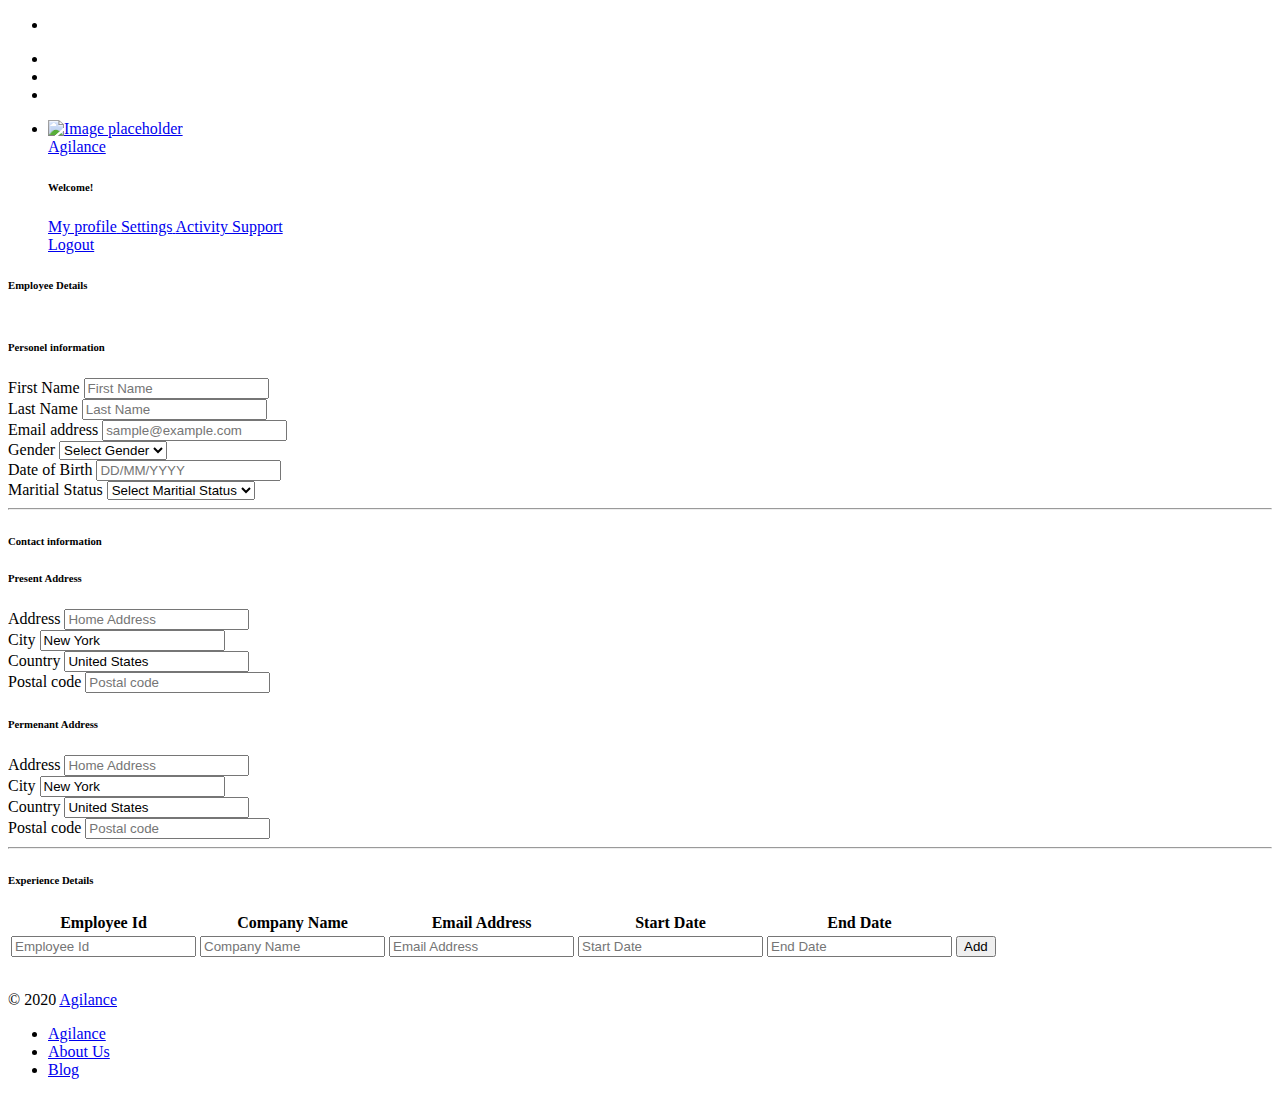
==== examples/employeeForm.html @ dc4f8ac9 "second commit" ====
<!DOCTYPE html>
<html>

<head>
  <meta charset="utf-8">
  <meta name="viewport" content="width=device-width, initial-scale=1, shrink-to-fit=no">
  <meta name="description" content="Start your development with a Dashboard for Bootstrap 4.">
  <meta name="author" content="Creative Tim">
   <title>IT BGV Platform</title>
  <!-- Favicon -->
  <link rel="icon" href="../assets/img/brand/favicon.png" type="image/png">
  <!-- Fonts -->
  <link rel="stylesheet" href="https://fonts.googleapis.com/css?family=Open+Sans:300,400,600,700">
  <!-- Icons -->
  <link rel="stylesheet" href="../assets/vendor/nucleo/css/nucleo.css" type="text/css">
  <link rel="stylesheet" href="../assets/vendor/@fortawesome/fontawesome-free/css/all.min.css" type="text/css">
  <!-- Argon CSS -->
  <link rel="stylesheet" href="../assets/css/argon.css?v=1.2.0" type="text/css">
  <style type="text/css">
    .table.align-items-center td, .table.align-items-center th {
     vertical-align: top; 
    }
  </style>
</head>

<body style="overflow:hidden;">
  <!-- Sidenav -->
  
  <!-- Main content -->
  <div class="main-content" id="panel">
    <!-- Topnav -->
    <nav class="navbar navbar-top navbar-expand navbar-dark bg-primary border-bottom">
      <div class="container-fluid">
        <div class="collapse navbar-collapse" id="navbarSupportedContent">
          <!-- Navbar links -->
          <ul class="navbar-nav align-items-center  ml-md-auto ">
            <li class="nav-item d-xl-none">
              <!-- Sidenav toggler -->
              <div class="pr-3 sidenav-toggler sidenav-toggler-dark" data-action="sidenav-pin" data-target="#sidenav-main">
                <div class="sidenav-toggler-inner">
                  <i class="sidenav-toggler-line"></i>
                  <i class="sidenav-toggler-line"></i>
                  <i class="sidenav-toggler-line"></i>
                </div>
              </div>
            </li>
            <li class="nav-item d-sm-none">
              <a class="nav-link" href="#" data-action="search-show" data-target="#navbar-search-main">
                <i class="ni ni-zoom-split-in"></i>
              </a>
            </li>
            <li class="nav-item dropdown">
              <a class="nav-link" href="#" role="button" data-toggle="dropdown" aria-haspopup="true" aria-expanded="false">
                <i class="ni ni-bell-55"></i>
              </a>
            
            </li>
            <li class="nav-item dropdown">
              <a class="nav-link" href="#" role="button" data-toggle="dropdown" aria-haspopup="true" aria-expanded="false">
                <i class="ni ni-ungroup"></i>
              </a>
            </li>
          </ul>
          <ul class="navbar-nav align-items-center  ml-auto ml-md-0 ">
            <li class="nav-item dropdown">
              <a class="nav-link pr-0" href="#" role="button" data-toggle="dropdown" aria-haspopup="true" aria-expanded="false">
                <div class="media align-items-center">
                  <span class="avatar avatar-sm rounded-circle">
                    <img alt="Image placeholder" src="../assets/img/theme/bootstrap.jpg">
                  </span>
                  <div class="media-body  ml-2  d-none d-lg-block">
                    <span class="mb-0 text-sm  font-weight-bold">Agilance</span>
                  </div>
                </div>
              </a>
              <div class="dropdown-menu  dropdown-menu-right ">
                <div class="dropdown-header noti-title">
                  <h6 class="text-overflow m-0">Welcome!</h6>
                </div>
                <a href="#!" class="dropdown-item">
                  <i class="ni ni-single-02"></i>
                  <span>My profile</span>
                </a>
                <a href="#!" class="dropdown-item">
                  <i class="ni ni-settings-gear-65"></i>
                  <span>Settings</span>
                </a>
                <a href="#!" class="dropdown-item">
                  <i class="ni ni-calendar-grid-58"></i>
                  <span>Activity</span>
                </a>
                <a href="#!" class="dropdown-item">
                  <i class="ni ni-support-16"></i>
                  <span>Support</span>
                </a>
                <div class="dropdown-divider"></div>
                <a href="../index.html" class="dropdown-item">
                  <i class="ni ni-user-run"></i>
                  <span>Logout</span>
                </a>
              </div>
            </li>
          </ul>
        </div>
      </div>
    </nav>
    <!-- Header -->
    <!-- Header -->
    <div class="header bg-primary pb-6">
      <div class="container-fluid">
        <div class="header-body">
          <div class="row align-items-center py-4">
            <div class="col-lg-6 col-7">
              <h6 class="h2 text-white d-inline-block mb-0">Employee Details</h6>
              <!-- <nav aria-label="breadcrumb" class="d-none d-md-inline-block ml-md-4">
                <ol class="breadcrumb breadcrumb-links breadcrumb-dark">
                  <li class="breadcrumb-item"><a href="#"><i class="fas fa-home"></i></a></li>
                  <li class="breadcrumb-item"><a href="#">Tables</a></li>
                  <li class="breadcrumb-item active" aria-current="page">Tables</li>
                </ol>
              </nav> -->
            </div>
            <!-- <div class="col-lg-6 col-5 text-right">
              <a href="#" class="btn btn-sm btn-neutral">New</a>
              <a href="#" class="btn btn-sm btn-neutral">Filters</a>
            </div> -->
          </div>
        </div>
      </div>
    </div>
    <!-- Page content -->
    <div class="container-fluid mt--6">
      <div class="row">
        <div class="col">
          <div class="card">
            <!-- Card header -->
           <!--  <div class="card-header border-0">
              <h3 class="mb-0">Fill the Details</h3>
            </div> -->
           
            <div class="card-body" style="height: 75vh;overflow-y:scroll;">
              <form>
                <h6 class="heading-small text-muted mb-4">Personel information</h6>
                <div class="pl-lg-4">
                  <div class="row">
                    <div class="col-lg-4">
                      <div class="form-group">
                        <label class="form-control-label" for="input-username">First Name</label>
                        <input type="text" id="input-username" class="form-control" placeholder="First Name">
                      </div>
                    </div>
                    <div class="col-lg-4">
                      <div class="form-group">
                        <label class="form-control-label" for="input-username">Last Name</label>
                        <input type="text" id="input-username" class="form-control" placeholder="Last Name">
                      </div>
                    </div>
                    <div class="col-lg-4">
                      <div class="form-group">
                        <label class="form-control-label" for="input-email">Email address</label>
                        <input type="email" id="input-email" class="form-control" placeholder="sample@example.com">
                      </div>
                    </div>
                  </div>
                  <div class="row">
                    <div class="col-lg-4">
                      <div class="form-group">
                        <label class="form-control-label" for="input-first-name">Gender</label>
                        <select class="form-control">
                            <option>Select Gender</option>
                            <option>Male</option>
                            <option>Female</option>
                            <option>Others</option>
                        </select>
                      </div>
                    </div>
                    <div class="col-lg-4">
                      <div class="form-group">
                        <label class="form-control-label" for="input-last-name">Date of Birth</label>
                        <input type="text" id="input-last-name" class="form-control" placeholder="DD/MM/YYYY">
                      </div>
                    </div>
                    <div class="col-lg-4">
                      <div class="form-group">
                        <label class="form-control-label" for="input-last-name">Maritial Status</label>
                        <select class="form-control">
                            <option>Select Maritial Status</option>
                            <option>Married</option>
                            <option>Single</option>
                        </select>
                      </div>
                    </div>
                  </div>
                </div>
                <hr class="my-4" />
                <!-- Address -->
                <h6 class="heading-small text-muted mb-4">Contact information</h6>
                <h6 class="heading-small text-muted mb-3">Present Address</h6>
                <div class="pl-lg-4">
                  <div class="row">
                    <div class="col-md-12">
                      <div class="form-group">
                        <label class="form-control-label" for="input-address">Address</label>
                        <input id="input-address" class="form-control" placeholder="Home Address" type="text">
                      </div>
                    </div>
                  </div>
                  <div class="row">
                    <div class="col-lg-4">
                      <div class="form-group">
                        <label class="form-control-label" for="input-city">City</label>
                        <input type="text" id="input-city" class="form-control" placeholder="City" value="New York">
                      </div>
                    </div>
                    <div class="col-lg-4">
                      <div class="form-group">
                        <label class="form-control-label" for="input-country">Country</label>
                        <input type="text" id="input-country" class="form-control" placeholder="Country" value="United States">
                      </div>
                    </div>
                    <div class="col-lg-4">
                      <div class="form-group">
                        <label class="form-control-label" for="input-country">Postal code</label>
                        <input type="number" id="input-postal-code" class="form-control" placeholder="Postal code">
                      </div>
                    </div>
                  </div>
                </div>
                <h6 class="heading-small text-muted mb-3">Permenant Address</h6>
                <div class="pl-lg-4">
                  <div class="row">
                    <div class="col-md-12">
                      <div class="form-group">
                        <label class="form-control-label" for="input-address">Address</label>
                        <input id="input-address" class="form-control" placeholder="Home Address" type="text">
                      </div>
                    </div>
                  </div>
                  <div class="row">
                    <div class="col-lg-4">
                      <div class="form-group">
                        <label class="form-control-label" for="input-city">City</label>
                        <input type="text" id="input-city" class="form-control" placeholder="City" value="New York">
                      </div>
                    </div>
                    <div class="col-lg-4">
                      <div class="form-group">
                        <label class="form-control-label" for="input-country">Country</label>
                        <input type="text" id="input-country" class="form-control" placeholder="Country" value="United States">
                      </div>
                    </div>
                    <div class="col-lg-4">
                      <div class="form-group">
                        <label class="form-control-label" for="input-country">Postal code</label>
                        <input type="number" id="input-postal-code" class="form-control" placeholder="Postal code">
                      </div>
                    </div>
                  </div>
                </div>
                <hr class="my-4" />
                <!-- Description -->
                <h6 class="heading-small text-muted mb-4">Experience Details</h6>
                <div class="pl-lg-12">
                    <div class="table-responsive">
                      <table class="table align-items-center table-flush" style="height: 50vh;overflow-y:scroll;overflow-x:hidden; ">
                        <thead class="thead-light">
                          <tr>
                            <th scope="col" class="sort" data-sort="name">Employee Id</th>
                            <th scope="col" class="sort" data-sort="status">Company Name</th>
                            <th>Email Address</th>
                            <th scope="col">Start Date</th>
                            <th scope="col" class="sort" data-sort="completion">End Date</th>
                            <th scope="col" class="sort" data-sort="completion"></th>
                          </tr>
                        </thead>
                        <tbody class="list" id="expTableBody">
                          <tr id="tadbleRow-0">
                            <td><input type="text" id="input-empId" class="form-control" placeholder="Employee Id"></td>
                             <td><input type="text" id="input-empId" class="form-control" placeholder="Company Name"></td>
                              <td><input type="text" id="input-empId" class="form-control" placeholder="Email Address"></td>
                               <td><input type="text" id="input-empId" class="form-control" placeholder="Start Date"></td>
                                <td><input type="text" id="input-empId" class="form-control" placeholder="End Date"></td>
                                 <td><button type="button" id="addRow" class="btn btn-primary">Add</button></td>
                          </tr>
                        </tbody>
                      </table>
                    </div>
                </div>
              </form>
                <div class="pl-lg-12 text-right"><button class="btn btn-success">Submit</button></div>
            <br/>
            </div>

          </div>
        </div>
      </div>
     
      <!-- Footer -->
      <footer class="footer pt-0">
        <div class="row align-items-center justify-content-lg-between">
          <div class="col-lg-6">
            <div class="copyright text-center  text-lg-left  text-muted">
              &copy; 2020 <a href="#" class="font-weight-bold ml-1" target="_blank">Agilance</a>
            </div>
          </div>
          <div class="col-lg-6">
            <ul class="nav nav-footer justify-content-center justify-content-lg-end">
              <li class="nav-item">
                <a href="#" class="nav-link" target="_blank">Agilance</a>
              </li>
              <li class="nav-item">
                <a href="#" class="nav-link" target="_blank">About Us</a>
              </li>
              <li class="nav-item">
                <a href="#" class="nav-link" target="_blank">Blog</a>
              </li>
              
            </ul>
          </div>
        </div>
      </footer>
    </div>
  </div>
  <!-- Argon Scripts -->
  <!-- Core -->
  <script src="../assets/vendor/jquery/dist/jquery.min.js"></script>
  <script src="../assets/vendor/bootstrap/dist/js/bootstrap.bundle.min.js"></script>
  <script src="../assets/vendor/js-cookie/js.cookie.js"></script>
  <script src="../assets/vendor/jquery.scrollbar/jquery.scrollbar.min.js"></script>
  <script src="../assets/vendor/jquery-scroll-lock/dist/jquery-scrollLock.min.js"></script>
  <!-- Argon JS -->
  <script src="../assets/js/argon.js?v=1.2.0"></script>
  <script>
    var count = 1;
    $('#addRow').click(function(){

        $('#expTableBody').append('<tr id="tadbleRow-'+count+'"><td><input type="text" id="input-empId-'+count+'" class="form-control" placeholder="Employee Id"></td>'+
                             '<td><input type="text" id="input-cmpnyName-'+count+'" class="form-control" placeholder="Company Name"></td>'+
                              '<td><input type="text" id="input-email-'+count+'" class="form-control" placeholder="Email Address"></td>'+
                               '<td><input type="text" id="input-startDate-'+count+'" class="form-control" placeholder="Start Date"></td>'+
                                '<td><input type="text" id="input-endDate-'+count+'" class="form-control" placeholder="End Date"></td>'+
                                 '<td><button type="button" id="delRow-'+count+'" class="btn btn-danger" onclick="delRow('+count+')">Delete</button></td></tr>');
        count ++;
    });

    function delRow(count){
      $('#tadbleRow-'+count).remove();
    }

  </script>
</body>

</html>
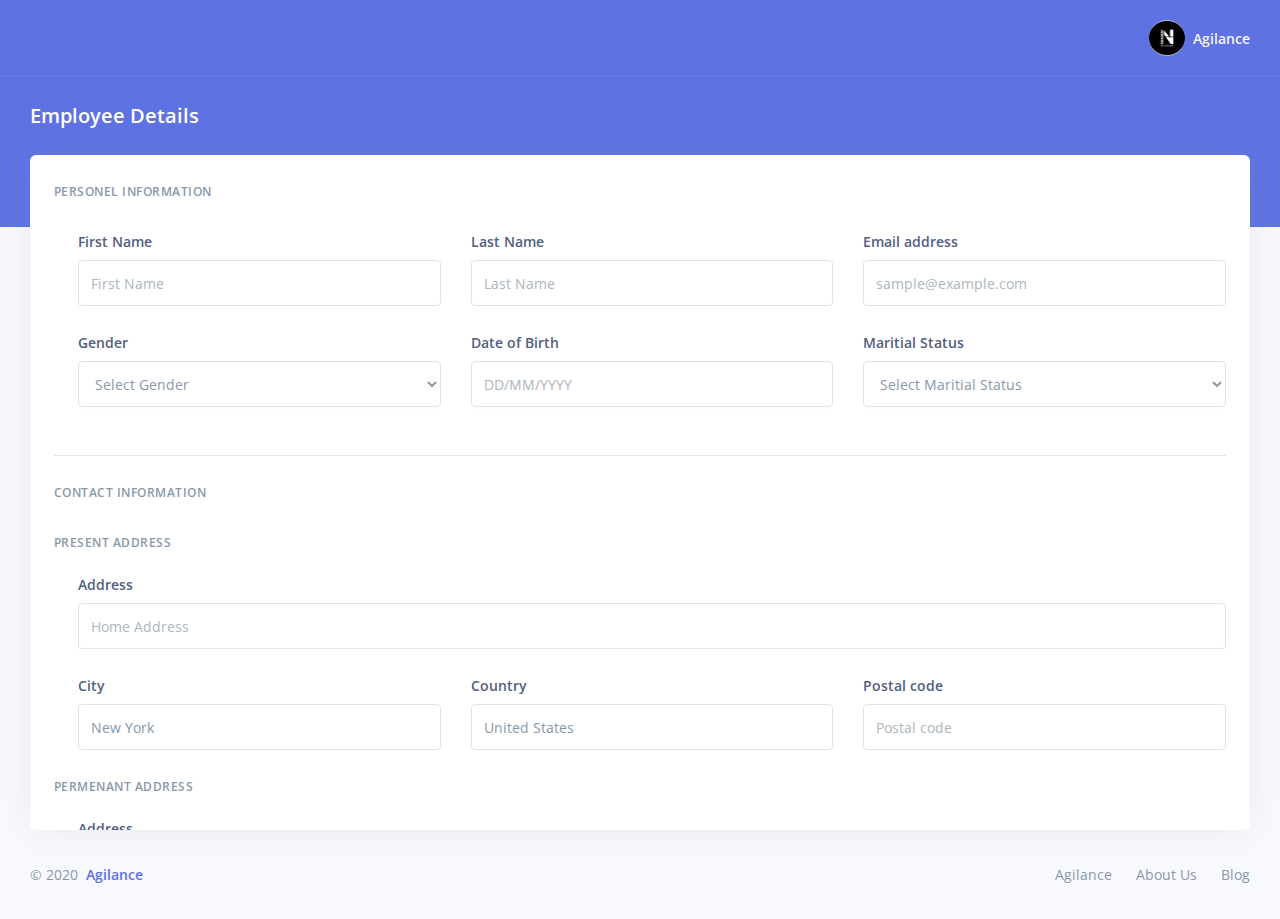
==== commit 135fdfd8: "Added Logo" ====
--- a/examples/employeeForm.html
+++ b/examples/employeeForm.html
@@ -67,7 +67,7 @@
               <a class="nav-link pr-0" href="#" role="button" data-toggle="dropdown" aria-haspopup="true" aria-expanded="false">
                 <div class="media align-items-center">
                   <span class="avatar avatar-sm rounded-circle">
-                    <img alt="Image placeholder" src="../assets/img/theme/bootstrap.jpg">
+                    <img alt="Image placeholder" src="../assets/img/theme/logo.jpeg">
                   </span>
                   <div class="media-body  ml-2  d-none d-lg-block">
                     <span class="mb-0 text-sm  font-weight-bold">Agilance</span>
--- a/assets/css/argon.css
+++ b/assets/css/argon.css
@@ -0,0 +1,29841 @@
+@charset 'UTF-8';
+/*!
+
+=========================================================
+* Argon Dashboard - v1.2.0
+=========================================================
+
+* Product Page: https://www.creative-tim.com/product/argon-dashboard
+* Copyright 2020 Creative Tim (https://www.creative-tim.com)
+* Licensed under MIT (https://github.com/creativetimofficial/argon-dashboard/blob/master/LICENSE.md)
+
+* Coded by www.creative-tim.com
+
+=========================================================
+
+* The above copyright notice and this permission notice shall be included in all copies or substantial portions of the Software.
+
+*/
+:root
+{
+    --blue: #5e72e4;
+    --indigo: #5603ad;
+    --purple: #8965e0;
+    --pink: #f3a4b5;
+    --red: #f5365c;
+    --orange: #fb6340;
+    --yellow: #ffd600;
+    --green: #2dce89;
+    --teal: #11cdef;
+    --cyan: #2bffc6;
+    --white: #fff;
+    --gray: #8898aa;
+    --gray-dark: #32325d;
+    --light: #ced4da;
+    --lighter: #e9ecef;
+    --primary: #5e72e4;
+    --secondary: #f7fafc;
+    --success: #2dce89;
+    --info: #11cdef;
+    --warning: #fb6340;
+    --danger: #f5365c;
+    --light: #adb5bd;
+    --dark: #212529;
+    --default: #172b4d;
+    --white: #fff;
+    --neutral: #fff;
+    --darker: black;
+    --breakpoint-xs: 0;
+    --breakpoint-sm: 576px;
+    --breakpoint-md: 768px;
+    --breakpoint-lg: 992px;
+    --breakpoint-xl: 1200px;
+    --font-family-sans-serif: Open Sans, sans-serif;
+    --font-family-monospace: SFMono-Regular, Menlo, Monaco, Consolas, 'Liberation Mono', 'Courier New', monospace;
+}
+
+*,
+*::before,
+*::after
+{
+    box-sizing: border-box;
+}
+
+html
+{
+    font-family: sans-serif;
+    line-height: 1.15;
+
+    -webkit-text-size-adjust: 100%;
+    -webkit-tap-highlight-color: rgba(0, 0, 0, 0);
+}
+
+article,
+aside,
+figcaption,
+figure,
+footer,
+header,
+hgroup,
+main,
+nav,
+section
+{
+    display: block;
+}
+
+body
+{
+    font-family: Open Sans, sans-serif;
+    font-size: 1rem;
+    font-weight: 400;
+    line-height: 1.5;
+
+    margin: 0;
+
+    text-align: left;
+
+    color: #525f7f;
+    background-color: #f8f9fe;
+}
+
+[tabindex='-1']:focus:not(:focus-visible)
+{
+    outline: 0 !important;
+}
+
+hr
+{
+    overflow: visible; 
+
+    box-sizing: content-box;
+    height: 0;
+}
+
+h1,
+h2,
+h3,
+h4,
+h5,
+h6
+{
+    margin-top: 0;
+    margin-bottom: .5rem;
+}
+
+p
+{
+    margin-top: 0;
+    margin-bottom: 1rem;
+}
+
+abbr[title],
+abbr[data-original-title]
+{
+    cursor: help;
+            text-decoration: underline;
+            text-decoration: underline dotted;
+
+    border-bottom: 0;
+
+    -webkit-text-decoration: underline dotted;
+    text-decoration-skip-ink: none;
+}
+
+address
+{
+    font-style: normal;
+    line-height: inherit; 
+
+    margin-bottom: 1rem;
+}
+
+ol,
+ul,
+dl
+{
+    margin-top: 0;
+    margin-bottom: 1rem;
+}
+
+ol ol,
+ul ul,
+ol ul,
+ul ol
+{
+    margin-bottom: 0;
+}
+
+dt
+{
+    font-weight: 600;
+}
+
+dd
+{
+    margin-bottom: .5rem;
+    margin-left: 0;
+}
+
+blockquote
+{
+    margin: 0 0 1rem;
+}
+
+b,
+strong
+{
+    font-weight: bolder;
+}
+
+small
+{
+    font-size: 80%;
+}
+
+sub,
+sup
+{
+    font-size: 75%;
+    line-height: 0;
+
+    position: relative;
+
+    vertical-align: baseline;
+}
+
+sub
+{
+    bottom: -.25em;
+}
+
+sup
+{
+    top: -.5em;
+}
+
+a
+{
+    text-decoration: none;
+
+    color: #5e72e4;
+    background-color: transparent;
+}
+a:hover
+{
+    text-decoration: none; 
+
+    color: #233dd2;
+}
+
+a:not([href])
+{
+    text-decoration: none; 
+
+    color: inherit;
+}
+a:not([href]):hover
+{
+    text-decoration: none; 
+
+    color: inherit;
+}
+
+pre,
+code,
+kbd,
+samp
+{
+    font-family: SFMono-Regular, Menlo, Monaco, Consolas, 'Liberation Mono', 'Courier New', monospace;
+    font-size: 1em;
+}
+
+pre
+{
+    overflow: auto; 
+
+    margin-top: 0;
+    margin-bottom: 1rem;
+}
+
+figure
+{
+    margin: 0 0 1rem;
+}
+
+img
+{
+    vertical-align: middle;
+
+    border-style: none;
+}
+
+svg
+{
+    overflow: hidden;
+
+    vertical-align: middle;
+}
+
+table
+{
+    border-collapse: collapse;
+}
+
+caption
+{
+    padding-top: 1rem;
+    padding-bottom: 1rem;
+
+    caption-side: bottom; 
+
+    text-align: left;
+
+    color: #8898aa;
+}
+
+th
+{
+    text-align: inherit;
+}
+
+label
+{
+    display: inline-block;
+
+    margin-bottom: .5rem;
+}
+
+button
+{
+    border-radius: 0;
+}
+
+button:focus
+{
+    outline: 1px dotted;
+    outline: 5px auto -webkit-focus-ring-color;
+}
+
+input,
+button,
+select,
+optgroup,
+textarea
+{
+    font-family: inherit;
+    font-size: inherit;
+    line-height: inherit; 
+
+    margin: 0;
+}
+
+button,
+input
+{
+    overflow: visible;
+}
+
+button,
+select
+{
+    text-transform: none;
+}
+
+select
+{
+    word-wrap: normal;
+}
+
+button,
+[type='button'],
+[type='reset'],
+[type='submit']
+{
+    -webkit-appearance: button;
+}
+
+button:not(:disabled),
+[type='button']:not(:disabled),
+[type='reset']:not(:disabled),
+[type='submit']:not(:disabled)
+{
+    cursor: pointer;
+}
+
+button::-moz-focus-inner,
+[type='button']::-moz-focus-inner,
+[type='reset']::-moz-focus-inner,
+[type='submit']::-moz-focus-inner
+{
+    padding: 0;
+
+    border-style: none;
+}
+
+input[type='radio'],
+input[type='checkbox']
+{
+    box-sizing: border-box;
+    padding: 0;
+}
+
+input[type='date'],
+input[type='time'],
+input[type='datetime-local'],
+input[type='month']
+{
+    -webkit-appearance: listbox;
+}
+
+textarea
+{
+    overflow: auto;
+
+    resize: vertical;
+}
+
+fieldset
+{
+    min-width: 0;
+    margin: 0;
+    padding: 0;
+
+    border: 0;
+}
+
+legend
+{
+    font-size: 1.5rem;
+    line-height: inherit;
+
+    display: block;
+
+    width: 100%;
+    max-width: 100%;
+    margin-bottom: .5rem;
+    padding: 0;
+
+    white-space: normal; 
+
+    color: inherit;
+}
+@media (max-width: 1200px)
+{
+    legend
+    {
+        font-size: calc(1.275rem + .3vw) ;
+    }
+}
+
+progress
+{
+    vertical-align: baseline;
+}
+
+[type='number']::-webkit-inner-spin-button,
+[type='number']::-webkit-outer-spin-button
+{
+    height: auto;
+}
+
+[type='search']
+{
+    outline-offset: -2px;
+
+    -webkit-appearance: none;
+}
+
+[type='search']::-webkit-search-decoration
+{
+    -webkit-appearance: none;
+}
+
+::-webkit-file-upload-button
+{
+    font: inherit;
+
+    -webkit-appearance: button;
+}
+
+output
+{
+    display: inline-block;
+}
+
+summary
+{
+    display: list-item;
+
+    cursor: pointer;
+}
+
+template
+{
+    display: none;
+}
+
+[hidden]
+{
+    display: none !important;
+}
+
+h1,
+h2,
+h3,
+h4,
+h5,
+h6,
+.h1,
+.h2,
+.h3,
+.h4,
+.h5,
+.h6
+{
+    font-family: inherit;
+    font-weight: 600;
+    line-height: 1.5;
+
+    margin-bottom: .5rem;
+
+    color: #32325d;
+}
+
+h1,
+.h1
+{
+    font-size: 1.625rem;
+}
+@media (max-width: 1200px)
+{
+    h1,
+    .h1
+    {
+        font-size: calc(1.2875rem + .45vw) ;
+    }
+}
+
+h2,
+.h2
+{
+    font-size: 1.25rem;
+}
+
+h3,
+.h3
+{
+    font-size: 1.0625rem;
+}
+
+h4,
+.h4
+{
+    font-size: .9375rem;
+}
+
+h5,
+.h5
+{
+    font-size: .8125rem;
+}
+
+h6,
+.h6
+{
+    font-size: .625rem;
+}
+
+.lead
+{
+    font-size: 1.25rem;
+    font-weight: 300;
+}
+
+.display-1
+{
+    font-size: 3.3rem;
+    font-weight: 600;
+    line-height: 1.5;
+}
+@media (max-width: 1200px)
+{
+    .display-1
+    {
+        font-size: calc(1.455rem + 2.46vw) ;
+    }
+}
+
+.display-2
+{
+    font-size: 2.75rem;
+    font-weight: 600;
+    line-height: 1.5;
+}
+@media (max-width: 1200px)
+{
+    .display-2
+    {
+        font-size: calc(1.4rem + 1.8vw) ;
+    }
+}
+
+.display-3
+{
+    font-size: 2.1875rem;
+    font-weight: 600;
+    line-height: 1.5;
+}
+@media (max-width: 1200px)
+{
+    .display-3
+    {
+        font-size: calc(1.34375rem + 1.125vw) ;
+    }
+}
+
+.display-4
+{
+    font-size: 1.6275rem;
+    font-weight: 600;
+    line-height: 1.5;
+}
+@media (max-width: 1200px)
+{
+    .display-4
+    {
+        font-size: calc(1.28775rem + .453vw) ;
+    }
+}
+
+hr
+{
+    margin-top: 2rem;
+    margin-bottom: 2rem;
+
+    border: 0;
+    border-top: 1px solid rgba(0, 0, 0, .1);
+}
+
+small,
+.small
+{
+    font-size: 80%;
+    font-weight: 400;
+}
+
+mark,
+.mark
+{
+    padding: .2em;
+
+    background-color: #fcf8e3;
+}
+
+.list-unstyled
+{
+    padding-left: 0;
+
+    list-style: none;
+}
+
+.list-inline
+{
+    padding-left: 0;
+
+    list-style: none;
+}
+
+.list-inline-item
+{
+    display: inline-block;
+}
+.list-inline-item:not(:last-child)
+{
+    margin-right: .5rem;
+}
+
+.initialism
+{
+    font-size: 90%;
+
+    text-transform: uppercase;
+}
+
+.blockquote
+{
+    font-size: 1.25rem; 
+
+    margin-bottom: 1rem;
+}
+
+.blockquote-footer
+{
+    font-size: 80%;
+
+    display: block;
+
+    color: #8898aa;
+}
+.blockquote-footer::before
+{
+    content: '\2014\00A0';
+}
+
+.img-fluid
+{
+    max-width: 100%;
+    height: auto;
+}
+
+.img-thumbnail
+{
+    max-width: 100%;
+    height: auto; 
+    padding: .25rem;
+
+    border: 1px solid #dee2e6;
+    border-radius: .375rem;
+    background-color: #f8f9fe;
+    box-shadow: 0 1px 2px rgba(0, 0, 0, .075);
+}
+
+.figure
+{
+    display: inline-block;
+}
+
+.figure-img
+{
+    line-height: 1; 
+
+    margin-bottom: .5rem;
+}
+
+.figure-caption
+{
+    font-size: 90%;
+
+    color: #8898aa;
+}
+
+code
+{
+    font-size: 87.5%;
+
+    word-wrap: break-word; 
+
+    color: #f3a4b5;
+}
+a > code
+{
+    color: inherit;
+}
+
+kbd
+{
+    font-size: 87.5%;
+
+    padding: .2rem .4rem;
+
+    color: #fff;
+    border-radius: .25rem;
+    background-color: #212529;
+    box-shadow: inset 0 -.1rem 0 rgba(0, 0, 0, .25);
+}
+kbd kbd
+{
+    font-size: 100%;
+    font-weight: 600;
+
+    padding: 0;
+
+    box-shadow: none;
+}
+
+pre
+{
+    font-size: 87.5%;
+
+    display: block;
+
+    color: #212529;
+}
+pre code
+{
+    font-size: inherit;
+
+    word-break: normal; 
+
+    color: inherit;
+}
+
+.pre-scrollable
+{
+    overflow-y: scroll; 
+
+    max-height: 340px;
+}
+
+.container
+{
+    width: 100%;
+    margin-right: auto;
+    margin-left: auto; 
+    padding-right: 15px;
+    padding-left: 15px;
+}
+@media (min-width: 576px)
+{
+    .container
+    {
+        max-width: 540px;
+    }
+}
+@media (min-width: 768px)
+{
+    .container
+    {
+        max-width: 720px;
+    }
+}
+@media (min-width: 992px)
+{
+    .container
+    {
+        max-width: 960px;
+    }
+}
+@media (min-width: 1200px)
+{
+    .container
+    {
+        max-width: 1140px;
+    }
+}
+
+.container-fluid,
+.container-sm,
+.container-md,
+.container-lg,
+.container-xl
+{
+    width: 100%;
+    margin-right: auto;
+    margin-left: auto; 
+    padding-right: 15px;
+    padding-left: 15px;
+}
+
+@media (min-width: 576px)
+{
+    .container,
+    .container-sm
+    {
+        max-width: 540px;
+    }
+}
+
+@media (min-width: 768px)
+{
+    .container,
+    .container-sm,
+    .container-md
+    {
+        max-width: 720px;
+    }
+}
+
+@media (min-width: 992px)
+{
+    .container,
+    .container-sm,
+    .container-md,
+    .container-lg
+    {
+        max-width: 960px;
+    }
+}
+
+@media (min-width: 1200px)
+{
+    .container,
+    .container-sm,
+    .container-md,
+    .container-lg,
+    .container-xl
+    {
+        max-width: 1140px;
+    }
+}
+
+.row
+{
+    display: flex;
+
+    margin-right: -15px;
+    margin-left: -15px; 
+
+    flex-wrap: wrap;
+}
+
+.no-gutters
+{
+    margin-right: 0;
+    margin-left: 0;
+}
+.no-gutters > .col,
+.no-gutters > [class*='col-']
+{
+    padding-right: 0;
+    padding-left: 0;
+}
+
+.col-1,
+.col-2,
+.col-3,
+.col-4,
+.col-5,
+.col-6,
+.col-7,
+.col-8,
+.col-9,
+.col-10,
+.col-11,
+.col-12,
+.col,
+.col-auto,
+.col-sm-1,
+.col-sm-2,
+.col-sm-3,
+.col-sm-4,
+.col-sm-5,
+.col-sm-6,
+.col-sm-7,
+.col-sm-8,
+.col-sm-9,
+.col-sm-10,
+.col-sm-11,
+.col-sm-12,
+.col-sm,
+.col-sm-auto,
+.col-md-1,
+.col-md-2,
+.col-md-3,
+.col-md-4,
+.col-md-5,
+.col-md-6,
+.col-md-7,
+.col-md-8,
+.col-md-9,
+.col-md-10,
+.col-md-11,
+.col-md-12,
+.col-md,
+.col-md-auto,
+.col-lg-1,
+.col-lg-2,
+.col-lg-3,
+.col-lg-4,
+.col-lg-5,
+.col-lg-6,
+.col-lg-7,
+.col-lg-8,
+.col-lg-9,
+.col-lg-10,
+.col-lg-11,
+.col-lg-12,
+.col-lg,
+.col-lg-auto,
+.col-xl-1,
+.col-xl-2,
+.col-xl-3,
+.col-xl-4,
+.col-xl-5,
+.col-xl-6,
+.col-xl-7,
+.col-xl-8,
+.col-xl-9,
+.col-xl-10,
+.col-xl-11,
+.col-xl-12,
+.col-xl,
+.col-xl-auto
+{
+    position: relative;
+
+    width: 100%;
+    padding-right: 15px;
+    padding-left: 15px;
+}
+
+.col
+{
+    max-width: 100%; 
+
+    flex-basis: 0;
+    flex-grow: 1;
+}
+
+.row-cols-1 > *
+{
+    max-width: 100%; 
+
+    flex: 0 0 100%;
+}
+
+.row-cols-2 > *
+{
+    max-width: 50%; 
+
+    flex: 0 0 50%;
+}
+
+.row-cols-3 > *
+{
+    max-width: 33.33333%; 
+
+    flex: 0 0 33.33333%;
+}
+
+.row-cols-4 > *
+{
+    max-width: 25%; 
+
+    flex: 0 0 25%;
+}
+
+.row-cols-5 > *
+{
+    max-width: 20%; 
+
+    flex: 0 0 20%;
+}
+
+.row-cols-6 > *
+{
+    max-width: 16.66667%; 
+
+    flex: 0 0 16.66667%;
+}
+
+.col-auto
+{
+    width: auto;
+    max-width: 100%; 
+
+    flex: 0 0 auto;
+}
+
+.col-1
+{
+    max-width: 8.33333%; 
+
+    flex: 0 0 8.33333%;
+}
+
+.col-2
+{
+    max-width: 16.66667%; 
+
+    flex: 0 0 16.66667%;
+}
+
+.col-3
+{
+    max-width: 25%; 
+
+    flex: 0 0 25%;
+}
+
+.col-4
+{
+    max-width: 33.33333%; 
+
+    flex: 0 0 33.33333%;
+}
+
+.col-5
+{
+    max-width: 41.66667%; 
+
+    flex: 0 0 41.66667%;
+}
+
+.col-6
+{
+    max-width: 50%; 
+
+    flex: 0 0 50%;
+}
+
+.col-7
+{
+    max-width: 58.33333%; 
+
+    flex: 0 0 58.33333%;
+}
+
+.col-8
+{
+    max-width: 66.66667%; 
+
+    flex: 0 0 66.66667%;
+}
+
+.col-9
+{
+    max-width: 75%; 
+
+    flex: 0 0 75%;
+}
+
+.col-10
+{
+    max-width: 83.33333%; 
+
+    flex: 0 0 83.33333%;
+}
+
+.col-11
+{
+    max-width: 91.66667%; 
+
+    flex: 0 0 91.66667%;
+}
+
+.col-12
+{
+    max-width: 100%; 
+
+    flex: 0 0 100%;
+}
+
+.order-first
+{
+    order: -1;
+}
+
+.order-last
+{
+    order: 13;
+}
+
+.order-0
+{
+    order: 0;
+}
+
+.order-1
+{
+    order: 1;
+}
+
+.order-2
+{
+    order: 2;
+}
+
+.order-3
+{
+    order: 3;
+}
+
+.order-4
+{
+    order: 4;
+}
+
+.order-5
+{
+    order: 5;
+}
+
+.order-6
+{
+    order: 6;
+}
+
+.order-7
+{
+    order: 7;
+}
+
+.order-8
+{
+    order: 8;
+}
+
+.order-9
+{
+    order: 9;
+}
+
+.order-10
+{
+    order: 10;
+}
+
+.order-11
+{
+    order: 11;
+}
+
+.order-12
+{
+    order: 12;
+}
+
+.offset-1
+{
+    margin-left: 8.33333%;
+}
+
+.offset-2
+{
+    margin-left: 16.66667%;
+}
+
+.offset-3
+{
+    margin-left: 25%;
+}
+
+.offset-4
+{
+    margin-left: 33.33333%;
+}
+
+.offset-5
+{
+    margin-left: 41.66667%;
+}
+
+.offset-6
+{
+    margin-left: 50%;
+}
+
+.offset-7
+{
+    margin-left: 58.33333%;
+}
+
+.offset-8
+{
+    margin-left: 66.66667%;
+}
+
+.offset-9
+{
+    margin-left: 75%;
+}
+
+.offset-10
+{
+    margin-left: 83.33333%;
+}
+
+.offset-11
+{
+    margin-left: 91.66667%;
+}
+
+@media (min-width: 576px)
+{
+    .col-sm
+    {
+        max-width: 100%; 
+
+        flex-basis: 0;
+        flex-grow: 1;
+    }
+    .row-cols-sm-1 > *
+    {
+        max-width: 100%; 
+
+        flex: 0 0 100%;
+    }
+    .row-cols-sm-2 > *
+    {
+        max-width: 50%; 
+
+        flex: 0 0 50%;
+    }
+    .row-cols-sm-3 > *
+    {
+        max-width: 33.33333%; 
+
+        flex: 0 0 33.33333%;
+    }
+    .row-cols-sm-4 > *
+    {
+        max-width: 25%; 
+
+        flex: 0 0 25%;
+    }
+    .row-cols-sm-5 > *
+    {
+        max-width: 20%; 
+
+        flex: 0 0 20%;
+    }
+    .row-cols-sm-6 > *
+    {
+        max-width: 16.66667%; 
+
+        flex: 0 0 16.66667%;
+    }
+    .col-sm-auto
+    {
+        width: auto;
+        max-width: 100%; 
+
+        flex: 0 0 auto;
+    }
+    .col-sm-1
+    {
+        max-width: 8.33333%; 
+
+        flex: 0 0 8.33333%;
+    }
+    .col-sm-2
+    {
+        max-width: 16.66667%; 
+
+        flex: 0 0 16.66667%;
+    }
+    .col-sm-3
+    {
+        max-width: 25%; 
+
+        flex: 0 0 25%;
+    }
+    .col-sm-4
+    {
+        max-width: 33.33333%; 
+
+        flex: 0 0 33.33333%;
+    }
+    .col-sm-5
+    {
+        max-width: 41.66667%; 
+
+        flex: 0 0 41.66667%;
+    }
+    .col-sm-6
+    {
+        max-width: 50%; 
+
+        flex: 0 0 50%;
+    }
+    .col-sm-7
+    {
+        max-width: 58.33333%; 
+
+        flex: 0 0 58.33333%;
+    }
+    .col-sm-8
+    {
+        max-width: 66.66667%; 
+
+        flex: 0 0 66.66667%;
+    }
+    .col-sm-9
+    {
+        max-width: 75%; 
+
+        flex: 0 0 75%;
+    }
+    .col-sm-10
+    {
+        max-width: 83.33333%; 
+
+        flex: 0 0 83.33333%;
+    }
+    .col-sm-11
+    {
+        max-width: 91.66667%; 
+
+        flex: 0 0 91.66667%;
+    }
+    .col-sm-12
+    {
+        max-width: 100%; 
+
+        flex: 0 0 100%;
+    }
+    .order-sm-first
+    {
+        order: -1;
+    }
+    .order-sm-last
+    {
+        order: 13;
+    }
+    .order-sm-0
+    {
+        order: 0;
+    }
+    .order-sm-1
+    {
+        order: 1;
+    }
+    .order-sm-2
+    {
+        order: 2;
+    }
+    .order-sm-3
+    {
+        order: 3;
+    }
+    .order-sm-4
+    {
+        order: 4;
+    }
+    .order-sm-5
+    {
+        order: 5;
+    }
+    .order-sm-6
+    {
+        order: 6;
+    }
+    .order-sm-7
+    {
+        order: 7;
+    }
+    .order-sm-8
+    {
+        order: 8;
+    }
+    .order-sm-9
+    {
+        order: 9;
+    }
+    .order-sm-10
+    {
+        order: 10;
+    }
+    .order-sm-11
+    {
+        order: 11;
+    }
+    .order-sm-12
+    {
+        order: 12;
+    }
+    .offset-sm-0
+    {
+        margin-left: 0;
+    }
+    .offset-sm-1
+    {
+        margin-left: 8.33333%;
+    }
+    .offset-sm-2
+    {
+        margin-left: 16.66667%;
+    }
+    .offset-sm-3
+    {
+        margin-left: 25%;
+    }
+    .offset-sm-4
+    {
+        margin-left: 33.33333%;
+    }
+    .offset-sm-5
+    {
+        margin-left: 41.66667%;
+    }
+    .offset-sm-6
+    {
+        margin-left: 50%;
+    }
+    .offset-sm-7
+    {
+        margin-left: 58.33333%;
+    }
+    .offset-sm-8
+    {
+        margin-left: 66.66667%;
+    }
+    .offset-sm-9
+    {
+        margin-left: 75%;
+    }
+    .offset-sm-10
+    {
+        margin-left: 83.33333%;
+    }
+    .offset-sm-11
+    {
+        margin-left: 91.66667%;
+    }
+}
+
+@media (min-width: 768px)
+{
+    .col-md
+    {
+        max-width: 100%; 
+
+        flex-basis: 0;
+        flex-grow: 1;
+    }
+    .row-cols-md-1 > *
+    {
+        max-width: 100%; 
+
+        flex: 0 0 100%;
+    }
+    .row-cols-md-2 > *
+    {
+        max-width: 50%; 
+
+        flex: 0 0 50%;
+    }
+    .row-cols-md-3 > *
+    {
+        max-width: 33.33333%; 
+
+        flex: 0 0 33.33333%;
+    }
+    .row-cols-md-4 > *
+    {
+        max-width: 25%; 
+
+        flex: 0 0 25%;
+    }
+    .row-cols-md-5 > *
+    {
+        max-width: 20%; 
+
+        flex: 0 0 20%;
+    }
+    .row-cols-md-6 > *
+    {
+        max-width: 16.66667%; 
+
+        flex: 0 0 16.66667%;
+    }
+    .col-md-auto
+    {
+        width: auto;
+        max-width: 100%; 
+
+        flex: 0 0 auto;
+    }
+    .col-md-1
+    {
+        max-width: 8.33333%; 
+
+        flex: 0 0 8.33333%;
+    }
+    .col-md-2
+    {
+        max-width: 16.66667%; 
+
+        flex: 0 0 16.66667%;
+    }
+    .col-md-3
+    {
+        max-width: 25%; 
+
+        flex: 0 0 25%;
+    }
+    .col-md-4
+    {
+        max-width: 33.33333%; 
+
+        flex: 0 0 33.33333%;
+    }
+    .col-md-5
+    {
+        max-width: 41.66667%; 
+
+        flex: 0 0 41.66667%;
+    }
+    .col-md-6
+    {
+        max-width: 50%; 
+
+        flex: 0 0 50%;
+    }
+    .col-md-7
+    {
+        max-width: 58.33333%; 
+
+        flex: 0 0 58.33333%;
+    }
+    .col-md-8
+    {
+        max-width: 66.66667%; 
+
+        flex: 0 0 66.66667%;
+    }
+    .col-md-9
+    {
+        max-width: 75%; 
+
+        flex: 0 0 75%;
+    }
+    .col-md-10
+    {
+        max-width: 83.33333%; 
+
+        flex: 0 0 83.33333%;
+    }
+    .col-md-11
+    {
+        max-width: 91.66667%; 
+
+        flex: 0 0 91.66667%;
+    }
+    .col-md-12
+    {
+        max-width: 100%; 
+
+        flex: 0 0 100%;
+    }
+    .order-md-first
+    {
+        order: -1;
+    }
+    .order-md-last
+    {
+        order: 13;
+    }
+    .order-md-0
+    {
+        order: 0;
+    }
+    .order-md-1
+    {
+        order: 1;
+    }
+    .order-md-2
+    {
+        order: 2;
+    }
+    .order-md-3
+    {
+        order: 3;
+    }
+    .order-md-4
+    {
+        order: 4;
+    }
+    .order-md-5
+    {
+        order: 5;
+    }
+    .order-md-6
+    {
+        order: 6;
+    }
+    .order-md-7
+    {
+        order: 7;
+    }
+    .order-md-8
+    {
+        order: 8;
+    }
+    .order-md-9
+    {
+        order: 9;
+    }
+    .order-md-10
+    {
+        order: 10;
+    }
+    .order-md-11
+    {
+        order: 11;
+    }
+    .order-md-12
+    {
+        order: 12;
+    }
+    .offset-md-0
+    {
+        margin-left: 0;
+    }
+    .offset-md-1
+    {
+        margin-left: 8.33333%;
+    }
+    .offset-md-2
+    {
+        margin-left: 16.66667%;
+    }
+    .offset-md-3
+    {
+        margin-left: 25%;
+    }
+    .offset-md-4
+    {
+        margin-left: 33.33333%;
+    }
+    .offset-md-5
+    {
+        margin-left: 41.66667%;
+    }
+    .offset-md-6
+    {
+        margin-left: 50%;
+    }
+    .offset-md-7
+    {
+        margin-left: 58.33333%;
+    }
+    .offset-md-8
+    {
+        margin-left: 66.66667%;
+    }
+    .offset-md-9
+    {
+        margin-left: 75%;
+    }
+    .offset-md-10
+    {
+        margin-left: 83.33333%;
+    }
+    .offset-md-11
+    {
+        margin-left: 91.66667%;
+    }
+}
+
+@media (min-width: 992px)
+{
+    .col-lg
+    {
+        max-width: 100%; 
+
+        flex-basis: 0;
+        flex-grow: 1;
+    }
+    .row-cols-lg-1 > *
+    {
+        max-width: 100%; 
+
+        flex: 0 0 100%;
+    }
+    .row-cols-lg-2 > *
+    {
+        max-width: 50%; 
+
+        flex: 0 0 50%;
+    }
+    .row-cols-lg-3 > *
+    {
+        max-width: 33.33333%; 
+
+        flex: 0 0 33.33333%;
+    }
+    .row-cols-lg-4 > *
+    {
+        max-width: 25%; 
+
+        flex: 0 0 25%;
+    }
+    .row-cols-lg-5 > *
+    {
+        max-width: 20%; 
+
+        flex: 0 0 20%;
+    }
+    .row-cols-lg-6 > *
+    {
+        max-width: 16.66667%; 
+
+        flex: 0 0 16.66667%;
+    }
+    .col-lg-auto
+    {
+        width: auto;
+        max-width: 100%; 
+
+        flex: 0 0 auto;
+    }
+    .col-lg-1
+    {
+        max-width: 8.33333%; 
+
+        flex: 0 0 8.33333%;
+    }
+    .col-lg-2
+    {
+        max-width: 16.66667%; 
+
+        flex: 0 0 16.66667%;
+    }
+    .col-lg-3
+    {
+        max-width: 25%; 
+
+        flex: 0 0 25%;
+    }
+    .col-lg-4
+    {
+        max-width: 33.33333%; 
+
+        flex: 0 0 33.33333%;
+    }
+    .col-lg-5
+    {
+        max-width: 41.66667%; 
+
+        flex: 0 0 41.66667%;
+    }
+    .col-lg-6
+    {
+        max-width: 50%; 
+
+        flex: 0 0 50%;
+    }
+    .col-lg-7
+    {
+        max-width: 58.33333%; 
+
+        flex: 0 0 58.33333%;
+    }
+    .col-lg-8
+    {
+        max-width: 66.66667%; 
+
+        flex: 0 0 66.66667%;
+    }
+    .col-lg-9
+    {
+        max-width: 75%; 
+
+        flex: 0 0 75%;
+    }
+    .col-lg-10
+    {
+        max-width: 83.33333%; 
+
+        flex: 0 0 83.33333%;
+    }
+    .col-lg-11
+    {
+        max-width: 91.66667%; 
+
+        flex: 0 0 91.66667%;
+    }
+    .col-lg-12
+    {
+        max-width: 100%; 
+
+        flex: 0 0 100%;
+    }
+    .order-lg-first
+    {
+        order: -1;
+    }
+    .order-lg-last
+    {
+        order: 13;
+    }
+    .order-lg-0
+    {
+        order: 0;
+    }
+    .order-lg-1
+    {
+        order: 1;
+    }
+    .order-lg-2
+    {
+        order: 2;
+    }
+    .order-lg-3
+    {
+        order: 3;
+    }
+    .order-lg-4
+    {
+        order: 4;
+    }
+    .order-lg-5
+    {
+        order: 5;
+    }
+    .order-lg-6
+    {
+        order: 6;
+    }
+    .order-lg-7
+    {
+        order: 7;
+    }
+    .order-lg-8
+    {
+        order: 8;
+    }
+    .order-lg-9
+    {
+        order: 9;
+    }
+    .order-lg-10
+    {
+        order: 10;
+    }
+    .order-lg-11
+    {
+        order: 11;
+    }
+    .order-lg-12
+    {
+        order: 12;
+    }
+    .offset-lg-0
+    {
+        margin-left: 0;
+    }
+    .offset-lg-1
+    {
+        margin-left: 8.33333%;
+    }
+    .offset-lg-2
+    {
+        margin-left: 16.66667%;
+    }
+    .offset-lg-3
+    {
+        margin-left: 25%;
+    }
+    .offset-lg-4
+    {
+        margin-left: 33.33333%;
+    }
+    .offset-lg-5
+    {
+        margin-left: 41.66667%;
+    }
+    .offset-lg-6
+    {
+        margin-left: 50%;
+    }
+    .offset-lg-7
+    {
+        margin-left: 58.33333%;
+    }
+    .offset-lg-8
+    {
+        margin-left: 66.66667%;
+    }
+    .offset-lg-9
+    {
+        margin-left: 75%;
+    }
+    .offset-lg-10
+    {
+        margin-left: 83.33333%;
+    }
+    .offset-lg-11
+    {
+        margin-left: 91.66667%;
+    }
+}
+
+@media (min-width: 1200px)
+{
+    .col-xl
+    {
+        max-width: 100%; 
+
+        flex-basis: 0;
+        flex-grow: 1;
+    }
+    .row-cols-xl-1 > *
+    {
+        max-width: 100%; 
+
+        flex: 0 0 100%;
+    }
+    .row-cols-xl-2 > *
+    {
+        max-width: 50%; 
+
+        flex: 0 0 50%;
+    }
+    .row-cols-xl-3 > *
+    {
+        max-width: 33.33333%; 
+
+        flex: 0 0 33.33333%;
+    }
+    .row-cols-xl-4 > *
+    {
+        max-width: 25%; 
+
+        flex: 0 0 25%;
+    }
+    .row-cols-xl-5 > *
+    {
+        max-width: 20%; 
+
+        flex: 0 0 20%;
+    }
+    .row-cols-xl-6 > *
+    {
+        max-width: 16.66667%; 
+
+        flex: 0 0 16.66667%;
+    }
+    .col-xl-auto
+    {
+        width: auto;
+        max-width: 100%; 
+
+        flex: 0 0 auto;
+    }
+    .col-xl-1
+    {
+        max-width: 8.33333%; 
+
+        flex: 0 0 8.33333%;
+    }
+    .col-xl-2
+    {
+        max-width: 16.66667%; 
+
+        flex: 0 0 16.66667%;
+    }
+    .col-xl-3
+    {
+        max-width: 25%; 
+
+        flex: 0 0 25%;
+    }
+    .col-xl-4
+    {
+        max-width: 33.33333%; 
+
+        flex: 0 0 33.33333%;
+    }
+    .col-xl-5
+    {
+        max-width: 41.66667%; 
+
+        flex: 0 0 41.66667%;
+    }
+    .col-xl-6
+    {
+        max-width: 50%; 
+
+        flex: 0 0 50%;
+    }
+    .col-xl-7
+    {
+        max-width: 58.33333%; 
+
+        flex: 0 0 58.33333%;
+    }
+    .col-xl-8
+    {
+        max-width: 66.66667%; 
+
+        flex: 0 0 66.66667%;
+    }
+    .col-xl-9
+    {
+        max-width: 75%; 
+
+        flex: 0 0 75%;
+    }
+    .col-xl-10
+    {
+        max-width: 83.33333%; 
+
+        flex: 0 0 83.33333%;
+    }
+    .col-xl-11
+    {
+        max-width: 91.66667%; 
+
+        flex: 0 0 91.66667%;
+    }
+    .col-xl-12
+    {
+        max-width: 100%; 
+
+        flex: 0 0 100%;
+    }
+    .order-xl-first
+    {
+        order: -1;
+    }
+    .order-xl-last
+    {
+        order: 13;
+    }
+    .order-xl-0
+    {
+        order: 0;
+    }
+    .order-xl-1
+    {
+        order: 1;
+    }
+    .order-xl-2
+    {
+        order: 2;
+    }
+    .order-xl-3
+    {
+        order: 3;
+    }
+    .order-xl-4
+    {
+        order: 4;
+    }
+    .order-xl-5
+    {
+        order: 5;
+    }
+    .order-xl-6
+    {
+        order: 6;
+    }
+    .order-xl-7
+    {
+        order: 7;
+    }
+    .order-xl-8
+    {
+        order: 8;
+    }
+    .order-xl-9
+    {
+        order: 9;
+    }
+    .order-xl-10
+    {
+        order: 10;
+    }
+    .order-xl-11
+    {
+        order: 11;
+    }
+    .order-xl-12
+    {
+        order: 12;
+    }
+    .offset-xl-0
+    {
+        margin-left: 0;
+    }
+    .offset-xl-1
+    {
+        margin-left: 8.33333%;
+    }
+    .offset-xl-2
+    {
+        margin-left: 16.66667%;
+    }
+    .offset-xl-3
+    {
+        margin-left: 25%;
+    }
+    .offset-xl-4
+    {
+        margin-left: 33.33333%;
+    }
+    .offset-xl-5
+    {
+        margin-left: 41.66667%;
+    }
+    .offset-xl-6
+    {
+        margin-left: 50%;
+    }
+    .offset-xl-7
+    {
+        margin-left: 58.33333%;
+    }
+    .offset-xl-8
+    {
+        margin-left: 66.66667%;
+    }
+    .offset-xl-9
+    {
+        margin-left: 75%;
+    }
+    .offset-xl-10
+    {
+        margin-left: 83.33333%;
+    }
+    .offset-xl-11
+    {
+        margin-left: 91.66667%;
+    }
+}
+
+.table
+{
+    width: 100%;
+    margin-bottom: 1rem;
+
+    color: #525f7f;
+    background-color: transparent;
+}
+.table th,
+.table td
+{
+    padding: 1rem;
+
+    vertical-align: top;
+
+    border-top: 1px solid #e9ecef;
+}
+.table thead th
+{
+    vertical-align: bottom;
+
+    border-bottom: 2px solid #e9ecef;
+}
+.table tbody + tbody
+{
+    border-top: 2px solid #e9ecef;
+}
+
+.table-sm th,
+.table-sm td
+{
+    padding: .5rem;
+}
+
+.table-bordered
+{
+    border: 1px solid #e9ecef;
+}
+.table-bordered th,
+.table-bordered td
+{
+    border: 1px solid #e9ecef;
+}
+.table-bordered thead th,
+.table-bordered thead td
+{
+    border-bottom-width: 2px;
+}
+
+.table-borderless th,
+.table-borderless td,
+.table-borderless thead th,
+.table-borderless tbody + tbody
+{
+    border: 0;
+}
+
+.table-striped tbody tr:nth-of-type(odd)
+{
+    background-color: rgba(246, 249, 252, .3);
+}
+
+.table-hover tbody tr:hover
+{
+    color: #525f7f;
+    background-color: #f6f9fc;
+}
+
+.table-primary,
+.table-primary > th,
+.table-primary > td
+{
+    background-color: #d2d8f7;
+}
+
+.table-primary th,
+.table-primary td,
+.table-primary thead th,
+.table-primary tbody + tbody
+{
+    border-color: #abb6f1;
+}
+
+.table-hover .table-primary:hover
+{
+    background-color: #bcc5f3;
+}
+.table-hover .table-primary:hover > td,
+.table-hover .table-primary:hover > th
+{
+    background-color: #bcc5f3;
+}
+
+.table-secondary,
+.table-secondary > th,
+.table-secondary > td
+{
+    background-color: #fdfefe;
+}
+
+.table-secondary th,
+.table-secondary td,
+.table-secondary thead th,
+.table-secondary tbody + tbody
+{
+    border-color: #fbfcfd;
+}
+
+.table-hover .table-secondary:hover
+{
+    background-color: #ecf6f6;
+}
+.table-hover .table-secondary:hover > td,
+.table-hover .table-secondary:hover > th
+{
+    background-color: #ecf6f6;
+}
+
+.table-success,
+.table-success > th,
+.table-success > td
+{
+    background-color: #c4f1de;
+}
+
+.table-success th,
+.table-success td,
+.table-success thead th,
+.table-success tbody + tbody
+{
+    border-color: #92e6c2;
+}
+
+.table-hover .table-success:hover
+{
+    background-color: #afecd2;
+}
+.table-hover .table-success:hover > td,
+.table-hover .table-success:hover > th
+{
+    background-color: #afecd2;
+}
+
+.table-info,
+.table-info > th,
+.table-info > td
+{
+    background-color: #bcf1fb;
+}
+
+.table-info th,
+.table-info td,
+.table-info thead th,
+.table-info tbody + tbody
+{
+    border-color: #83e5f7;
+}
+
+.table-hover .table-info:hover
+{
+    background-color: #a4ecfa;
+}
+.table-hover .table-info:hover > td,
+.table-hover .table-info:hover > th
+{
+    background-color: #a4ecfa;
+}
+
+.table-warning,
+.table-warning > th,
+.table-warning > td
+{
+    background-color: #fed3ca;
+}
+
+.table-warning th,
+.table-warning td,
+.table-warning thead th,
+.table-warning tbody + tbody
+{
+    border-color: #fdae9c;
+}
+
+.table-hover .table-warning:hover
+{
+    background-color: #febeb1;
+}
+.table-hover .table-warning:hover > td,
+.table-hover .table-warning:hover > th
+{
+    background-color: #febeb1;
+}
+
+.table-danger,
+.table-danger > th,
+.table-danger > td
+{
+    background-color: #fcc7d1;
+}
+
+.table-danger th,
+.table-danger td,
+.table-danger thead th,
+.table-danger tbody + tbody
+{
+    border-color: #fa96aa;
+}
+
+.table-hover .table-danger:hover
+{
+    background-color: #fbafbd;
+}
+.table-hover .table-danger:hover > td,
+.table-hover .table-danger:hover > th
+{
+    background-color: #fbafbd;
+}
+
+.table-light,
+.table-light > th,
+.table-light > td
+{
+    background-color: #e8eaed;
+}
+
+.table-light th,
+.table-light td,
+.table-light thead th,
+.table-light tbody + tbody
+{
+    border-color: #d4d9dd;
+}
+
+.table-hover .table-light:hover
+{
+    background-color: #dadde2;
+}
+.table-hover .table-light:hover > td,
+.table-hover .table-light:hover > th
+{
+    background-color: #dadde2;
+}
+
+.table-dark,
+.table-dark > th,
+.table-dark > td
+{
+    background-color: #c1c2c3;
+}
+
+.table-dark th,
+.table-dark td,
+.table-dark thead th,
+.table-dark tbody + tbody
+{
+    border-color: #8c8e90;
+}
+
+.table-hover .table-dark:hover
+{
+    background-color: #b4b5b6;
+}
+.table-hover .table-dark:hover > td,
+.table-hover .table-dark:hover > th
+{
+    background-color: #b4b5b6;
+}
+
+.table-default,
+.table-default > th,
+.table-default > td
+{
+    background-color: #bec4cd;
+}
+
+.table-default th,
+.table-default td,
+.table-default thead th,
+.table-default tbody + tbody
+{
+    border-color: #8691a2;
+}
+
+.table-hover .table-default:hover
+{
+    background-color: #b0b7c2;
+}
+.table-hover .table-default:hover > td,
+.table-hover .table-default:hover > th
+{
+    background-color: #b0b7c2;
+}
+
+.table-white,
+.table-white > th,
+.table-white > td
+{
+    background-color: white;
+}
+
+.table-white th,
+.table-white td,
+.table-white thead th,
+.table-white tbody + tbody
+{
+    border-color: white;
+}
+
+.table-hover .table-white:hover
+{
+    background-color: #f2f2f2;
+}
+.table-hover .table-white:hover > td,
+.table-hover .table-white:hover > th
+{
+    background-color: #f2f2f2;
+}
+
+.table-neutral,
+.table-neutral > th,
+.table-neutral > td
+{
+    background-color: white;
+}
+
+.table-neutral th,
+.table-neutral td,
+.table-neutral thead th,
+.table-neutral tbody + tbody
+{
+    border-color: white;
+}
+
+.table-hover .table-neutral:hover
+{
+    background-color: #f2f2f2;
+}
+.table-hover .table-neutral:hover > td,
+.table-hover .table-neutral:hover > th
+{
+    background-color: #f2f2f2;
+}
+
+.table-darker,
+.table-darker > th,
+.table-darker > td
+{
+    background-color: #b8b8b8;
+}
+
+.table-darker th,
+.table-darker td,
+.table-darker thead th,
+.table-darker tbody + tbody
+{
+    border-color: #7a7a7a;
+}
+
+.table-hover .table-darker:hover
+{
+    background-color: #ababab;
+}
+.table-hover .table-darker:hover > td,
+.table-hover .table-darker:hover > th
+{
+    background-color: #ababab;
+}
+
+.table-active,
+.table-active > th,
+.table-active > td
+{
+    background-color: #f6f9fc;
+}
+
+.table-hover .table-active:hover
+{
+    background-color: #e3ecf6;
+}
+.table-hover .table-active:hover > td,
+.table-hover .table-active:hover > th
+{
+    background-color: #e3ecf6;
+}
+
+.table .thead-dark th
+{
+    color: #f8f9fe;
+    border-color: #1f3a68; 
+    background-color: #172b4d;
+}
+
+.table .thead-light th
+{
+    color: #8898aa;
+    border-color: #e9ecef; 
+    background-color: #f6f9fc;
+}
+
+.table-dark
+{
+    color: #f8f9fe;
+    background-color: #172b4d;
+}
+.table-dark th,
+.table-dark td,
+.table-dark thead th
+{
+    border-color: #1f3a68;
+}
+.table-dark.table-bordered
+{
+    border: 0;
+}
+.table-dark.table-striped tbody tr:nth-of-type(odd)
+{
+    background-color: rgba(255, 255, 255, .05);
+}
+.table-dark.table-hover tbody tr:hover
+{
+    color: #f8f9fe;
+    background-color: rgba(255, 255, 255, .075);
+}
+
+@media (max-width: 575.98px)
+{
+    .table-responsive-sm
+    {
+        display: block;
+        overflow-x: auto;
+
+        width: 100%;
+
+        -webkit-overflow-scrolling: touch;
+    }
+    .table-responsive-sm > .table-bordered
+    {
+        border: 0;
+    }
+}
+
+@media (max-width: 767.98px)
+{
+    .table-responsive-md
+    {
+        display: block;
+        overflow-x: auto;
+
+        width: 100%;
+
+        -webkit-overflow-scrolling: touch;
+    }
+    .table-responsive-md > .table-bordered
+    {
+        border: 0;
+    }
+}
+
+@media (max-width: 991.98px)
+{
+    .table-responsive-lg
+    {
+        display: block;
+        overflow-x: auto;
+
+        width: 100%;
+
+        -webkit-overflow-scrolling: touch;
+    }
+    .table-responsive-lg > .table-bordered
+    {
+        border: 0;
+    }
+}
+
+@media (max-width: 1199.98px)
+{
+    .table-responsive-xl
+    {
+        display: block;
+        overflow-x: auto;
+
+        width: 100%;
+
+        -webkit-overflow-scrolling: touch;
+    }
+    .table-responsive-xl > .table-bordered
+    {
+        border: 0;
+    }
+}
+
+.table-responsive
+{
+    display: block;
+    overflow-x: auto;
+
+    width: 100%;
+
+    -webkit-overflow-scrolling: touch;
+}
+.table-responsive > .table-bordered
+{
+    border: 0;
+}
+
+.form-control
+{
+    font-size: .875rem;
+    font-weight: 400;
+    line-height: 1.5;
+
+    display: block;
+
+    width: 100%;
+    height: calc(1.5em + 1.25rem + 2px);
+    padding: .625rem .75rem;
+
+    transition: all .15s cubic-bezier(.68, -.55, .265, 1.55); 
+
+    color: #8898aa;
+    border: 1px solid #dee2e6;
+    border-radius: .25rem;
+    background-color: #fff;
+    background-clip: padding-box;
+    box-shadow: 0 3px 2px rgba(233, 236, 239, .05);
+}
+@media (prefers-reduced-motion: reduce)
+{
+    .form-control
+    {
+        transition: none;
+    }
+}
+.form-control::-ms-expand
+{
+    border: 0; 
+    background-color: transparent;
+}
+.form-control:-moz-focusring
+{
+    color: transparent;
+    text-shadow: 0 0 0 #8898aa;
+}
+.form-control:focus
+{
+    color: #8898aa;
+    border-color: #5e72e4;
+    outline: 0;
+    background-color: #fff;
+    box-shadow: 0 3px 9px rgba(50, 50, 9, 0), 3px 4px 8px rgba(94, 114, 228, .1);
+}
+.form-control::-ms-input-placeholder
+{
+    opacity: 1; 
+    color: #adb5bd;
+}
+.form-control::placeholder
+{
+    opacity: 1; 
+    color: #adb5bd;
+}
+.form-control:disabled,
+.form-control[readonly]
+{
+    opacity: 1; 
+    background-color: #e9ecef;
+}
+
+select.form-control:focus::-ms-value
+{
+    color: #8898aa;
+    background-color: #fff;
+}
+
+.form-control-file,
+.form-control-range
+{
+    display: block;
+
+    width: 100%;
+}
+
+.col-form-label
+{
+    font-size: inherit;
+    line-height: 1.5; 
+
+    margin-bottom: 0;
+    padding-top: calc(.625rem + 1px);
+    padding-bottom: calc(.625rem + 1px);
+}
+
+.col-form-label-lg
+{
+    font-size: .875rem;
+    line-height: 1.5; 
+
+    padding-top: calc(.875rem + 1px);
+    padding-bottom: calc(.875rem + 1px);
+}
+
+.col-form-label-sm
+{
+    font-size: .75rem;
+    line-height: 1.5; 
+
+    padding-top: calc(.25rem + 1px);
+    padding-bottom: calc(.25rem + 1px);
+}
+
+.form-control-plaintext
+{
+    font-size: .875rem;
+    line-height: 1.5;
+
+    display: block;
+
+    width: 100%;
+    margin-bottom: 0;
+    padding: .625rem 0;
+
+    color: #525f7f;
+    border: solid transparent;
+    border-width: 1px 0; 
+    background-color: transparent;
+}
+.form-control-plaintext.form-control-sm,
+.form-control-plaintext.form-control-lg
+{
+    padding-right: 0;
+    padding-left: 0;
+}
+
+.form-control-sm
+{
+    font-size: .75rem;
+    line-height: 1.5;
+
+    height: calc(1.5em + .5rem + 2px);
+    padding: .25rem .5rem;
+
+    border-radius: .25rem;
+}
+
+.form-control-lg
+{
+    font-size: .875rem;
+    line-height: 1.5;
+
+    height: calc(1.5em + 1.75rem + 2px);
+    padding: .875rem 1rem;
+
+    border-radius: .4375rem;
+}
+
+select.form-control[size],
+select.form-control[multiple]
+{
+    height: auto;
+}
+
+textarea.form-control
+{
+    height: auto;
+}
+
+.form-group
+{
+    margin-bottom: 1.5rem;
+}
+
+.form-text
+{
+    display: block;
+
+    margin-top: .25rem;
+}
+
+.form-row
+{
+    display: flex;
+
+    margin-right: -5px;
+    margin-left: -5px; 
+
+    flex-wrap: wrap;
+}
+.form-row > .col,
+.form-row > [class*='col-']
+{
+    padding-right: 5px;
+    padding-left: 5px;
+}
+
+.form-check
+{
+    position: relative;
+
+    display: block;
+
+    padding-left: 1.25rem;
+}
+
+.form-check-input
+{
+    position: absolute;
+
+    margin-top: .3rem;
+    margin-left: -1.25rem;
+}
+.form-check-input[disabled] ~ .form-check-label,
+.form-check-input:disabled ~ .form-check-label
+{
+    color: #8898aa;
+}
+
+.form-check-label
+{
+    margin-bottom: 0;
+}
+
+.form-check-inline
+{
+    display: inline-flex;
+
+    margin-right: .75rem; 
+    padding-left: 0;
+
+    align-items: center;
+}
+.form-check-inline .form-check-input
+{
+    position: static;
+
+    margin-top: 0;
+    margin-right: .3125rem;
+    margin-left: 0;
+}
+
+.valid-feedback
+{
+    font-size: 80%;
+
+    display: none;
+
+    width: 100%;
+    margin-top: .25rem;
+
+    color: #2dce89;
+}
+
+.valid-tooltip
+{
+    font-size: .875rem;
+    line-height: 1;
+
+    position: absolute;
+    z-index: 5;
+    top: 100%;
+
+    display: none;
+
+    max-width: 100%;
+    margin-top: .1rem;
+    padding: .5rem;
+
+    color: #fff;
+    border-radius: .2rem; 
+    background-color: rgba(45, 206, 137, .8);
+}
+
+.was-validated .form-control:valid,
+.form-control.is-valid,
+.was-validated
+.custom-select:valid,
+.custom-select.is-valid
+{
+    border-color: #2dce89;
+}
+.was-validated .form-control:valid:focus,
+.form-control.is-valid:focus,
+.was-validated
+  .custom-select:valid:focus,
+.custom-select.is-valid:focus
+{
+    border-color: #2dce89;
+}
+.was-validated .form-control:valid ~ .valid-feedback,
+.was-validated .form-control:valid ~ .valid-tooltip,
+.form-control.is-valid ~ .valid-feedback,
+.form-control.is-valid ~ .valid-tooltip,
+.was-validated
+  .custom-select:valid ~ .valid-feedback,
+.was-validated
+  .custom-select:valid ~ .valid-tooltip,
+.custom-select.is-valid ~ .valid-feedback,
+.custom-select.is-valid ~ .valid-tooltip
+{
+    display: block;
+}
+
+.was-validated .form-check-input:valid ~ .form-check-label,
+.form-check-input.is-valid ~ .form-check-label
+{
+    color: #2dce89;
+}
+
+.was-validated .form-check-input:valid ~ .valid-feedback,
+.was-validated .form-check-input:valid ~ .valid-tooltip,
+.form-check-input.is-valid ~ .valid-feedback,
+.form-check-input.is-valid ~ .valid-tooltip
+{
+    display: block;
+}
+
+.was-validated .custom-control-input:valid ~ .custom-control-label,
+.custom-control-input.is-valid ~ .custom-control-label
+{
+    color: #2dce89;
+}
+.was-validated .custom-control-input:valid ~ .custom-control-label::before,
+.custom-control-input.is-valid ~ .custom-control-label::before
+{
+    border-color: #93e7c3; 
+    background-color: #93e7c3;
+}
+
+.was-validated .custom-control-input:valid ~ .valid-feedback,
+.was-validated .custom-control-input:valid ~ .valid-tooltip,
+.custom-control-input.is-valid ~ .valid-feedback,
+.custom-control-input.is-valid ~ .valid-tooltip
+{
+    display: block;
+}
+
+.was-validated .custom-control-input:valid:checked ~ .custom-control-label::before,
+.custom-control-input.is-valid:checked ~ .custom-control-label::before
+{
+    border-color: #93e7c3; 
+    background-color: #54daa1;
+}
+
+.was-validated .custom-control-input:valid:focus ~ .custom-control-label::before,
+.custom-control-input.is-valid:focus ~ .custom-control-label::before
+{
+    box-shadow: 0 0 0 1px #f8f9fe, 0 0 0 0 rgba(45, 206, 137, .25);
+}
+
+.custom-file-input
+{
+    width: 60% !important;
+    margin: 8px !important; 
+
+    opacity: 1 !important;
+}
+.was-validated .custom-file-input:valid ~ .custom-file-label,
+.custom-file-input.is-valid ~ .custom-file-label
+{
+    border-color: #2dce89;
+}
+.was-validated .custom-file-input:valid ~ .custom-file-label::before,
+.custom-file-input.is-valid ~ .custom-file-label::before
+{
+    border-color: inherit;
+}
+.was-validated .custom-file-input:valid ~ .valid-feedback,
+.was-validated .custom-file-input:valid ~ .valid-tooltip,
+.custom-file-input.is-valid ~ .valid-feedback,
+.custom-file-input.is-valid ~ .valid-tooltip
+{
+    display: block;
+}
+.was-validated .custom-file-input:valid:focus ~ .custom-file-label,
+.custom-file-input.is-valid:focus ~ .custom-file-label
+{
+    box-shadow: 0 0 0 0 rgba(45, 206, 137, .25);
+}
+.custom-file-input:focus
+{
+    outline: none;
+}
+
+.invalid-feedback
+{
+    font-size: 80%;
+
+    display: none;
+
+    width: 100%;
+    margin-top: .25rem;
+
+    color: #fb6340;
+}
+
+.invalid-tooltip
+{
+    font-size: .875rem;
+    line-height: 1;
+
+    position: absolute;
+    z-index: 5;
+    top: 100%;
+
+    display: none;
+
+    max-width: 100%;
+    margin-top: .1rem;
+    padding: .5rem;
+
+    color: #fff;
+    border-radius: .2rem; 
+    background-color: rgba(251, 99, 64, .8);
+}
+
+.was-validated .form-control:invalid,
+.form-control.is-invalid,
+.was-validated
+.custom-select:invalid,
+.custom-select.is-invalid
+{
+    border-color: #fb6340;
+}
+.was-validated .form-control:invalid:focus,
+.form-control.is-invalid:focus,
+.was-validated
+  .custom-select:invalid:focus,
+.custom-select.is-invalid:focus
+{
+    border-color: #fb6340;
+}
+.was-validated .form-control:invalid ~ .invalid-feedback,
+.was-validated .form-control:invalid ~ .invalid-tooltip,
+.form-control.is-invalid ~ .invalid-feedback,
+.form-control.is-invalid ~ .invalid-tooltip,
+.was-validated
+  .custom-select:invalid ~ .invalid-feedback,
+.was-validated
+  .custom-select:invalid ~ .invalid-tooltip,
+.custom-select.is-invalid ~ .invalid-feedback,
+.custom-select.is-invalid ~ .invalid-tooltip
+{
+    display: block;
+}
+
+.was-validated .form-check-input:invalid ~ .form-check-label,
+.form-check-input.is-invalid ~ .form-check-label
+{
+    color: #fb6340;
+}
+
+.was-validated .form-check-input:invalid ~ .invalid-feedback,
+.was-validated .form-check-input:invalid ~ .invalid-tooltip,
+.form-check-input.is-invalid ~ .invalid-feedback,
+.form-check-input.is-invalid ~ .invalid-tooltip
+{
+    display: block;
+}
+
+.was-validated .custom-control-input:invalid ~ .custom-control-label,
+.custom-control-input.is-invalid ~ .custom-control-label
+{
+    color: #fb6340;
+}
+.was-validated .custom-control-input:invalid ~ .custom-control-label::before,
+.custom-control-input.is-invalid ~ .custom-control-label::before
+{
+    border-color: #fec9bd; 
+    background-color: #fec9bd;
+}
+
+.was-validated .custom-control-input:invalid ~ .invalid-feedback,
+.was-validated .custom-control-input:invalid ~ .invalid-tooltip,
+.custom-control-input.is-invalid ~ .invalid-feedback,
+.custom-control-input.is-invalid ~ .invalid-tooltip
+{
+    display: block;
+}
+
+.was-validated .custom-control-input:invalid:checked ~ .custom-control-label::before,
+.custom-control-input.is-invalid:checked ~ .custom-control-label::before
+{
+    border-color: #fec9bd; 
+    background-color: #fc8c72;
+}
+
+.was-validated .custom-control-input:invalid:focus ~ .custom-control-label::before,
+.custom-control-input.is-invalid:focus ~ .custom-control-label::before
+{
+    box-shadow: 0 0 0 1px #f8f9fe, 0 0 0 0 rgba(251, 99, 64, .25);
+}
+
+.custom-file-input
+{
+    width: 60% !important;
+    margin: 8px !important; 
+
+    opacity: 1 !important;
+}
+.was-validated .custom-file-input:invalid ~ .custom-file-label,
+.custom-file-input.is-invalid ~ .custom-file-label
+{
+    border-color: #fb6340;
+}
+.was-validated .custom-file-input:invalid ~ .custom-file-label::before,
+.custom-file-input.is-invalid ~ .custom-file-label::before
+{
+    border-color: inherit;
+}
+.was-validated .custom-file-input:invalid ~ .invalid-feedback,
+.was-validated .custom-file-input:invalid ~ .invalid-tooltip,
+.custom-file-input.is-invalid ~ .invalid-feedback,
+.custom-file-input.is-invalid ~ .invalid-tooltip
+{
+    display: block;
+}
+.was-validated .custom-file-input:invalid:focus ~ .custom-file-label,
+.custom-file-input.is-invalid:focus ~ .custom-file-label
+{
+    box-shadow: 0 0 0 0 rgba(251, 99, 64, .25);
+}
+.custom-file-input:focus
+{
+    outline: none;
+}
+
+.form-inline
+{
+    display: flex;
+
+    flex-flow: row wrap;
+    align-items: center;
+}
+.form-inline .form-check
+{
+    width: 100%;
+}
+@media (min-width: 576px)
+{
+    .form-inline label
+    {
+        display: flex;
+
+        margin-bottom: 0; 
+
+        align-items: center;
+        justify-content: center;
+    }
+    .form-inline .form-group
+    {
+        display: flex;
+
+        margin-bottom: 0; 
+
+        flex: 0 0 auto;
+        flex-flow: row wrap;
+        align-items: center;
+    }
+    .form-inline .form-control
+    {
+        display: inline-block;
+
+        width: auto;
+
+        vertical-align: middle;
+    }
+    .form-inline .form-control-plaintext
+    {
+        display: inline-block;
+    }
+    .form-inline .input-group,
+    .form-inline .custom-select
+    {
+        width: auto;
+    }
+    .form-inline .form-check
+    {
+        display: flex;
+
+        width: auto;
+        padding-left: 0; 
+
+        align-items: center;
+        justify-content: center;
+    }
+    .form-inline .form-check-input
+    {
+        position: relative;
+
+        margin-top: 0;
+        margin-right: .25rem;
+        margin-left: 0; 
+
+        flex-shrink: 0;
+    }
+    .form-inline .custom-control
+    {
+        align-items: center;
+        justify-content: center;
+    }
+    .form-inline .custom-control-label
+    {
+        margin-bottom: 0;
+    }
+}
+
+.btn
+{
+    font-size: .875rem;
+    font-weight: 600;
+    line-height: 1.5;
+
+    display: inline-block;
+
+    padding: .625rem 1.25rem;
+
+    cursor: pointer;
+    -webkit-user-select: none;
+        -ms-user-select: none;
+            user-select: none;
+    transition: color .15s ease-in-out, background-color .15s ease-in-out, border-color .15s ease-in-out, box-shadow .15s ease-in-out; 
+    text-align: center;
+    vertical-align: middle;
+
+    color: #525f7f;
+    border: 1px solid transparent;
+    border-radius: .25rem;
+    background-color: transparent;
+}
+@media (prefers-reduced-motion: reduce)
+{
+    .btn
+    {
+        transition: none;
+    }
+}
+.btn:hover
+{
+    text-decoration: none; 
+
+    color: #525f7f;
+}
+.btn:focus,
+.btn.focus
+{
+    outline: 0;
+    box-shadow: 0 7px 14px rgba(50, 50, 93, .1), 0 3px 6px rgba(0, 0, 0, .08);
+}
+.btn.disabled,
+.btn:disabled
+{
+    opacity: .65;
+    box-shadow: none;
+}
+.btn:not(:disabled):not(.disabled):active,
+.btn:not(:disabled):not(.disabled).active
+{
+    box-shadow: none;
+}
+.btn:not(:disabled):not(.disabled):active:focus,
+.btn:not(:disabled):not(.disabled).active:focus
+{
+    box-shadow: 0 7px 14px rgba(50, 50, 93, .1), 0 3px 6px rgba(0, 0, 0, .08);
+}
+
+a.btn.disabled,
+fieldset:disabled a.btn
+{
+    pointer-events: none;
+}
+
+.btn-primary
+{
+    color: #fff;
+    border-color: #5e72e4;
+    background-color: #5e72e4;
+    box-shadow: 0 4px 6px rgba(50, 50, 93, .11), 0 1px 3px rgba(0, 0, 0, .08);
+}
+.btn-primary:hover
+{
+    color: #fff;
+    border-color: #5e72e4; 
+    background-color: #5e72e4;
+}
+.btn-primary:focus,
+.btn-primary.focus
+{
+    box-shadow: 0 4px 6px rgba(50, 50, 93, .11), 0 1px 3px rgba(0, 0, 0, .08), 0 0 0 0 rgba(94, 114, 228, .5);
+}
+.btn-primary.disabled,
+.btn-primary:disabled
+{
+    color: #fff;
+    border-color: #5e72e4; 
+    background-color: #5e72e4;
+}
+.btn-primary:not(:disabled):not(.disabled):active,
+.btn-primary:not(:disabled):not(.disabled).active,
+.show > .btn-primary.dropdown-toggle
+{
+    color: #fff;
+    border-color: #5e72e4; 
+    background-color: #324cdd;
+}
+.btn-primary:not(:disabled):not(.disabled):active:focus,
+.btn-primary:not(:disabled):not(.disabled).active:focus,
+.show > .btn-primary.dropdown-toggle:focus
+{
+    box-shadow: none, 0 0 0 0 rgba(94, 114, 228, .5);
+}
+
+.btn-secondary
+{
+    color: #212529;
+    border-color: #f7fafc;
+    background-color: #f7fafc;
+    box-shadow: 0 4px 6px rgba(50, 50, 93, .11), 0 1px 3px rgba(0, 0, 0, .08);
+}
+.btn-secondary:hover
+{
+    color: #212529;
+    border-color: #f7fafc; 
+    background-color: #f7fafc;
+}
+.btn-secondary:focus,
+.btn-secondary.focus
+{
+    box-shadow: 0 4px 6px rgba(50, 50, 93, .11), 0 1px 3px rgba(0, 0, 0, .08), 0 0 0 0 rgba(247, 250, 252, .5);
+}
+.btn-secondary.disabled,
+.btn-secondary:disabled
+{
+    color: #212529;
+    border-color: #f7fafc; 
+    background-color: #f7fafc;
+}
+.btn-secondary:not(:disabled):not(.disabled):active,
+.btn-secondary:not(:disabled):not(.disabled).active,
+.show > .btn-secondary.dropdown-toggle
+{
+    color: #212529;
+    border-color: #f7fafc; 
+    background-color: #d2e3ee;
+}
+.btn-secondary:not(:disabled):not(.disabled):active:focus,
+.btn-secondary:not(:disabled):not(.disabled).active:focus,
+.show > .btn-secondary.dropdown-toggle:focus
+{
+    box-shadow: none, 0 0 0 0 rgba(247, 250, 252, .5);
+}
+
+.btn-success
+{
+    color: #fff;
+    border-color: #2dce89;
+    background-color: #2dce89;
+    box-shadow: 0 4px 6px rgba(50, 50, 93, .11), 0 1px 3px rgba(0, 0, 0, .08);
+}
+.btn-success:hover
+{
+    color: #fff;
+    border-color: #2dce89; 
+    background-color: #2dce89;
+}
+.btn-success:focus,
+.btn-success.focus
+{
+    box-shadow: 0 4px 6px rgba(50, 50, 93, .11), 0 1px 3px rgba(0, 0, 0, .08), 0 0 0 0 rgba(45, 206, 137, .5);
+}
+.btn-success.disabled,
+.btn-success:disabled
+{
+    color: #fff;
+    border-color: #2dce89; 
+    background-color: #2dce89;
+}
+.btn-success:not(:disabled):not(.disabled):active,
+.btn-success:not(:disabled):not(.disabled).active,
+.show > .btn-success.dropdown-toggle
+{
+    color: #fff;
+    border-color: #2dce89; 
+    background-color: #24a46d;
+}
+.btn-success:not(:disabled):not(.disabled):active:focus,
+.btn-success:not(:disabled):not(.disabled).active:focus,
+.show > .btn-success.dropdown-toggle:focus
+{
+    box-shadow: none, 0 0 0 0 rgba(45, 206, 137, .5);
+}
+
+.btn-info
+{
+    color: #fff;
+    border-color: #11cdef;
+    background-color: #11cdef;
+    box-shadow: 0 4px 6px rgba(50, 50, 93, .11), 0 1px 3px rgba(0, 0, 0, .08);
+}
+.btn-info:hover
+{
+    color: #fff;
+    border-color: #11cdef; 
+    background-color: #11cdef;
+}
+.btn-info:focus,
+.btn-info.focus
+{
+    box-shadow: 0 4px 6px rgba(50, 50, 93, .11), 0 1px 3px rgba(0, 0, 0, .08), 0 0 0 0 rgba(17, 205, 239, .5);
+}
+.btn-info.disabled,
+.btn-info:disabled
+{
+    color: #fff;
+    border-color: #11cdef; 
+    background-color: #11cdef;
+}
+.btn-info:not(:disabled):not(.disabled):active,
+.btn-info:not(:disabled):not(.disabled).active,
+.show > .btn-info.dropdown-toggle
+{
+    color: #fff;
+    border-color: #11cdef; 
+    background-color: #0da5c0;
+}
+.btn-info:not(:disabled):not(.disabled):active:focus,
+.btn-info:not(:disabled):not(.disabled).active:focus,
+.show > .btn-info.dropdown-toggle:focus
+{
+    box-shadow: none, 0 0 0 0 rgba(17, 205, 239, .5);
+}
+
+.btn-warning
+{
+    color: #fff;
+    border-color: #fb6340;
+    background-color: #fb6340;
+    box-shadow: 0 4px 6px rgba(50, 50, 93, .11), 0 1px 3px rgba(0, 0, 0, .08);
+}
+.btn-warning:hover
+{
+    color: #fff;
+    border-color: #fb6340; 
+    background-color: #fb6340;
+}
+.btn-warning:focus,
+.btn-warning.focus
+{
+    box-shadow: 0 4px 6px rgba(50, 50, 93, .11), 0 1px 3px rgba(0, 0, 0, .08), 0 0 0 0 rgba(251, 99, 64, .5);
+}
+.btn-warning.disabled,
+.btn-warning:disabled
+{
+    color: #fff;
+    border-color: #fb6340; 
+    background-color: #fb6340;
+}
+.btn-warning:not(:disabled):not(.disabled):active,
+.btn-warning:not(:disabled):not(.disabled).active,
+.show > .btn-warning.dropdown-toggle
+{
+    color: #fff;
+    border-color: #fb6340; 
+    background-color: #fa3a0e;
+}
+.btn-warning:not(:disabled):not(.disabled):active:focus,
+.btn-warning:not(:disabled):not(.disabled).active:focus,
+.show > .btn-warning.dropdown-toggle:focus
+{
+    box-shadow: none, 0 0 0 0 rgba(251, 99, 64, .5);
+}
+
+.btn-danger
+{
+    color: #fff;
+    border-color: #f5365c;
+    background-color: #f5365c;
+    box-shadow: 0 4px 6px rgba(50, 50, 93, .11), 0 1px 3px rgba(0, 0, 0, .08);
+}
+.btn-danger:hover
+{
+    color: #fff;
+    border-color: #f5365c; 
+    background-color: #f5365c;
+}
+.btn-danger:focus,
+.btn-danger.focus
+{
+    box-shadow: 0 4px 6px rgba(50, 50, 93, .11), 0 1px 3px rgba(0, 0, 0, .08), 0 0 0 0 rgba(245, 54, 92, .5);
+}
+.btn-danger.disabled,
+.btn-danger:disabled
+{
+    color: #fff;
+    border-color: #f5365c; 
+    background-color: #f5365c;
+}
+.btn-danger:not(:disabled):not(.disabled):active,
+.btn-danger:not(:disabled):not(.disabled).active,
+.show > .btn-danger.dropdown-toggle
+{
+    color: #fff;
+    border-color: #f5365c; 
+    background-color: #ec0c38;
+}
+.btn-danger:not(:disabled):not(.disabled):active:focus,
+.btn-danger:not(:disabled):not(.disabled).active:focus,
+.show > .btn-danger.dropdown-toggle:focus
+{
+    box-shadow: none, 0 0 0 0 rgba(245, 54, 92, .5);
+}
+
+.btn-light
+{
+    color: #fff;
+    border-color: #adb5bd;
+    background-color: #adb5bd;
+    box-shadow: 0 4px 6px rgba(50, 50, 93, .11), 0 1px 3px rgba(0, 0, 0, .08);
+}
+.btn-light:hover
+{
+    color: #fff;
+    border-color: #adb5bd; 
+    background-color: #adb5bd;
+}
+.btn-light:focus,
+.btn-light.focus
+{
+    box-shadow: 0 4px 6px rgba(50, 50, 93, .11), 0 1px 3px rgba(0, 0, 0, .08), 0 0 0 0 rgba(173, 181, 189, .5);
+}
+.btn-light.disabled,
+.btn-light:disabled
+{
+    color: #fff;
+    border-color: #adb5bd; 
+    background-color: #adb5bd;
+}
+.btn-light:not(:disabled):not(.disabled):active,
+.btn-light:not(:disabled):not(.disabled).active,
+.show > .btn-light.dropdown-toggle
+{
+    color: #fff;
+    border-color: #adb5bd; 
+    background-color: #919ca6;
+}
+.btn-light:not(:disabled):not(.disabled):active:focus,
+.btn-light:not(:disabled):not(.disabled).active:focus,
+.show > .btn-light.dropdown-toggle:focus
+{
+    box-shadow: none, 0 0 0 0 rgba(173, 181, 189, .5);
+}
+
+.btn-dark
+{
+    color: #fff;
+    border-color: #212529;
+    background-color: #212529;
+    box-shadow: 0 4px 6px rgba(50, 50, 93, .11), 0 1px 3px rgba(0, 0, 0, .08);
+}
+.btn-dark:hover
+{
+    color: #fff;
+    border-color: #212529; 
+    background-color: #212529;
+}
+.btn-dark:focus,
+.btn-dark.focus
+{
+    box-shadow: 0 4px 6px rgba(50, 50, 93, .11), 0 1px 3px rgba(0, 0, 0, .08), 0 0 0 0 rgba(33, 37, 41, .5);
+}
+.btn-dark.disabled,
+.btn-dark:disabled
+{
+    color: #fff;
+    border-color: #212529; 
+    background-color: #212529;
+}
+.btn-dark:not(:disabled):not(.disabled):active,
+.btn-dark:not(:disabled):not(.disabled).active,
+.show > .btn-dark.dropdown-toggle
+{
+    color: #fff;
+    border-color: #212529; 
+    background-color: #0a0c0d;
+}
+.btn-dark:not(:disabled):not(.disabled):active:focus,
+.btn-dark:not(:disabled):not(.disabled).active:focus,
+.show > .btn-dark.dropdown-toggle:focus
+{
+    box-shadow: none, 0 0 0 0 rgba(33, 37, 41, .5);
+}
+
+.btn-default
+{
+    color: #fff;
+    border-color: #172b4d;
+    background-color: #172b4d;
+    box-shadow: 0 4px 6px rgba(50, 50, 93, .11), 0 1px 3px rgba(0, 0, 0, .08);
+}
+.btn-default:hover
+{
+    color: #fff;
+    border-color: #172b4d; 
+    background-color: #172b4d;
+}
+.btn-default:focus,
+.btn-default.focus
+{
+    box-shadow: 0 4px 6px rgba(50, 50, 93, .11), 0 1px 3px rgba(0, 0, 0, .08), 0 0 0 0 rgba(23, 43, 77, .5);
+}
+.btn-default.disabled,
+.btn-default:disabled
+{
+    color: #fff;
+    border-color: #172b4d; 
+    background-color: #172b4d;
+}
+.btn-default:not(:disabled):not(.disabled):active,
+.btn-default:not(:disabled):not(.disabled).active,
+.show > .btn-default.dropdown-toggle
+{
+    color: #fff;
+    border-color: #172b4d; 
+    background-color: #0b1526;
+}
+.btn-default:not(:disabled):not(.disabled):active:focus,
+.btn-default:not(:disabled):not(.disabled).active:focus,
+.show > .btn-default.dropdown-toggle:focus
+{
+    box-shadow: none, 0 0 0 0 rgba(23, 43, 77, .5);
+}
+
+.btn-white
+{
+    color: #212529;
+    border-color: #fff;
+    background-color: #fff;
+    box-shadow: 0 4px 6px rgba(50, 50, 93, .11), 0 1px 3px rgba(0, 0, 0, .08);
+}
+.btn-white:hover
+{
+    color: #212529;
+    border-color: white; 
+    background-color: white;
+}
+.btn-white:focus,
+.btn-white.focus
+{
+    box-shadow: 0 4px 6px rgba(50, 50, 93, .11), 0 1px 3px rgba(0, 0, 0, .08), 0 0 0 0 rgba(255, 255, 255, .5);
+}
+.btn-white.disabled,
+.btn-white:disabled
+{
+    color: #212529;
+    border-color: #fff; 
+    background-color: #fff;
+}
+.btn-white:not(:disabled):not(.disabled):active,
+.btn-white:not(:disabled):not(.disabled).active,
+.show > .btn-white.dropdown-toggle
+{
+    color: #212529;
+    border-color: white; 
+    background-color: #e6e6e6;
+}
+.btn-white:not(:disabled):not(.disabled):active:focus,
+.btn-white:not(:disabled):not(.disabled).active:focus,
+.show > .btn-white.dropdown-toggle:focus
+{
+    box-shadow: none, 0 0 0 0 rgba(255, 255, 255, .5);
+}
+
+.btn-neutral
+{
+    color: #212529;
+    border-color: #fff;
+    background-color: #fff;
+    box-shadow: 0 4px 6px rgba(50, 50, 93, .11), 0 1px 3px rgba(0, 0, 0, .08);
+}
+.btn-neutral:hover
+{
+    color: #212529;
+    border-color: white; 
+    background-color: white;
+}
+.btn-neutral:focus,
+.btn-neutral.focus
+{
+    box-shadow: 0 4px 6px rgba(50, 50, 93, .11), 0 1px 3px rgba(0, 0, 0, .08), 0 0 0 0 rgba(255, 255, 255, .5);
+}
+.btn-neutral.disabled,
+.btn-neutral:disabled
+{
+    color: #212529;
+    border-color: #fff; 
+    background-color: #fff;
+}
+.btn-neutral:not(:disabled):not(.disabled):active,
+.btn-neutral:not(:disabled):not(.disabled).active,
+.show > .btn-neutral.dropdown-toggle
+{
+    color: #212529;
+    border-color: white; 
+    background-color: #e6e6e6;
+}
+.btn-neutral:not(:disabled):not(.disabled):active:focus,
+.btn-neutral:not(:disabled):not(.disabled).active:focus,
+.show > .btn-neutral.dropdown-toggle:focus
+{
+    box-shadow: none, 0 0 0 0 rgba(255, 255, 255, .5);
+}
+
+.btn-darker
+{
+    color: #fff;
+    border-color: black;
+    background-color: black;
+    box-shadow: 0 4px 6px rgba(50, 50, 93, .11), 0 1px 3px rgba(0, 0, 0, .08);
+}
+.btn-darker:hover
+{
+    color: #fff;
+    border-color: black; 
+    background-color: black;
+}
+.btn-darker:focus,
+.btn-darker.focus
+{
+    box-shadow: 0 4px 6px rgba(50, 50, 93, .11), 0 1px 3px rgba(0, 0, 0, .08), 0 0 0 0 rgba(0, 0, 0, .5);
+}
+.btn-darker.disabled,
+.btn-darker:disabled
+{
+    color: #fff;
+    border-color: black; 
+    background-color: black;
+}
+.btn-darker:not(:disabled):not(.disabled):active,
+.btn-darker:not(:disabled):not(.disabled).active,
+.show > .btn-darker.dropdown-toggle
+{
+    color: #fff;
+    border-color: black; 
+    background-color: black;
+}
+.btn-darker:not(:disabled):not(.disabled):active:focus,
+.btn-darker:not(:disabled):not(.disabled).active:focus,
+.show > .btn-darker.dropdown-toggle:focus
+{
+    box-shadow: none, 0 0 0 0 rgba(0, 0, 0, .5);
+}
+
+.btn-outline-primary
+{
+    color: #5e72e4;
+    border-color: #5e72e4; 
+    background-color: transparent;
+    background-image: none;
+}
+.btn-outline-primary:hover
+{
+    color: #fff;
+    border-color: #5e72e4; 
+    background-color: #5e72e4;
+}
+.btn-outline-primary:focus,
+.btn-outline-primary.focus
+{
+    box-shadow: 0 0 0 0 rgba(94, 114, 228, .5);
+}
+.btn-outline-primary.disabled,
+.btn-outline-primary:disabled
+{
+    color: #5e72e4;
+    background-color: transparent;
+}
+.btn-outline-primary:not(:disabled):not(.disabled):active,
+.btn-outline-primary:not(:disabled):not(.disabled).active,
+.show > .btn-outline-primary.dropdown-toggle
+{
+    color: #fff;
+    border-color: #5e72e4; 
+    background-color: #5e72e4;
+}
+.btn-outline-primary:not(:disabled):not(.disabled):active:focus,
+.btn-outline-primary:not(:disabled):not(.disabled).active:focus,
+.show > .btn-outline-primary.dropdown-toggle:focus
+{
+    box-shadow: 0 0 0 0 rgba(94, 114, 228, .5);
+}
+
+.btn-outline-secondary
+{
+    color: #f7fafc;
+    border-color: #f7fafc; 
+    background-color: transparent;
+    background-image: none;
+}
+.btn-outline-secondary:hover
+{
+    color: #212529;
+    border-color: #f7fafc; 
+    background-color: #f7fafc;
+}
+.btn-outline-secondary:focus,
+.btn-outline-secondary.focus
+{
+    box-shadow: 0 0 0 0 rgba(247, 250, 252, .5);
+}
+.btn-outline-secondary.disabled,
+.btn-outline-secondary:disabled
+{
+    color: #f7fafc;
+    background-color: transparent;
+}
+.btn-outline-secondary:not(:disabled):not(.disabled):active,
+.btn-outline-secondary:not(:disabled):not(.disabled).active,
+.show > .btn-outline-secondary.dropdown-toggle
+{
+    color: #212529;
+    border-color: #f7fafc; 
+    background-color: #f7fafc;
+}
+.btn-outline-secondary:not(:disabled):not(.disabled):active:focus,
+.btn-outline-secondary:not(:disabled):not(.disabled).active:focus,
+.show > .btn-outline-secondary.dropdown-toggle:focus
+{
+    box-shadow: 0 0 0 0 rgba(247, 250, 252, .5);
+}
+
+.btn-outline-success
+{
+    color: #2dce89;
+    border-color: #2dce89; 
+    background-color: transparent;
+    background-image: none;
+}
+.btn-outline-success:hover
+{
+    color: #fff;
+    border-color: #2dce89; 
+    background-color: #2dce89;
+}
+.btn-outline-success:focus,
+.btn-outline-success.focus
+{
+    box-shadow: 0 0 0 0 rgba(45, 206, 137, .5);
+}
+.btn-outline-success.disabled,
+.btn-outline-success:disabled
+{
+    color: #2dce89;
+    background-color: transparent;
+}
+.btn-outline-success:not(:disabled):not(.disabled):active,
+.btn-outline-success:not(:disabled):not(.disabled).active,
+.show > .btn-outline-success.dropdown-toggle
+{
+    color: #fff;
+    border-color: #2dce89; 
+    background-color: #2dce89;
+}
+.btn-outline-success:not(:disabled):not(.disabled):active:focus,
+.btn-outline-success:not(:disabled):not(.disabled).active:focus,
+.show > .btn-outline-success.dropdown-toggle:focus
+{
+    box-shadow: 0 0 0 0 rgba(45, 206, 137, .5);
+}
+
+.btn-outline-info
+{
+    color: #11cdef;
+    border-color: #11cdef; 
+    background-color: transparent;
+    background-image: none;
+}
+.btn-outline-info:hover
+{
+    color: #fff;
+    border-color: #11cdef; 
+    background-color: #11cdef;
+}
+.btn-outline-info:focus,
+.btn-outline-info.focus
+{
+    box-shadow: 0 0 0 0 rgba(17, 205, 239, .5);
+}
+.btn-outline-info.disabled,
+.btn-outline-info:disabled
+{
+    color: #11cdef;
+    background-color: transparent;
+}
+.btn-outline-info:not(:disabled):not(.disabled):active,
+.btn-outline-info:not(:disabled):not(.disabled).active,
+.show > .btn-outline-info.dropdown-toggle
+{
+    color: #fff;
+    border-color: #11cdef; 
+    background-color: #11cdef;
+}
+.btn-outline-info:not(:disabled):not(.disabled):active:focus,
+.btn-outline-info:not(:disabled):not(.disabled).active:focus,
+.show > .btn-outline-info.dropdown-toggle:focus
+{
+    box-shadow: 0 0 0 0 rgba(17, 205, 239, .5);
+}
+
+.btn-outline-warning
+{
+    color: #fb6340;
+    border-color: #fb6340; 
+    background-color: transparent;
+    background-image: none;
+}
+.btn-outline-warning:hover
+{
+    color: #fff;
+    border-color: #fb6340; 
+    background-color: #fb6340;
+}
+.btn-outline-warning:focus,
+.btn-outline-warning.focus
+{
+    box-shadow: 0 0 0 0 rgba(251, 99, 64, .5);
+}
+.btn-outline-warning.disabled,
+.btn-outline-warning:disabled
+{
+    color: #fb6340;
+    background-color: transparent;
+}
+.btn-outline-warning:not(:disabled):not(.disabled):active,
+.btn-outline-warning:not(:disabled):not(.disabled).active,
+.show > .btn-outline-warning.dropdown-toggle
+{
+    color: #fff;
+    border-color: #fb6340; 
+    background-color: #fb6340;
+}
+.btn-outline-warning:not(:disabled):not(.disabled):active:focus,
+.btn-outline-warning:not(:disabled):not(.disabled).active:focus,
+.show > .btn-outline-warning.dropdown-toggle:focus
+{
+    box-shadow: 0 0 0 0 rgba(251, 99, 64, .5);
+}
+
+.btn-outline-danger
+{
+    color: #f5365c;
+    border-color: #f5365c; 
+    background-color: transparent;
+    background-image: none;
+}
+.btn-outline-danger:hover
+{
+    color: #fff;
+    border-color: #f5365c; 
+    background-color: #f5365c;
+}
+.btn-outline-danger:focus,
+.btn-outline-danger.focus
+{
+    box-shadow: 0 0 0 0 rgba(245, 54, 92, .5);
+}
+.btn-outline-danger.disabled,
+.btn-outline-danger:disabled
+{
+    color: #f5365c;
+    background-color: transparent;
+}
+.btn-outline-danger:not(:disabled):not(.disabled):active,
+.btn-outline-danger:not(:disabled):not(.disabled).active,
+.show > .btn-outline-danger.dropdown-toggle
+{
+    color: #fff;
+    border-color: #f5365c; 
+    background-color: #f5365c;
+}
+.btn-outline-danger:not(:disabled):not(.disabled):active:focus,
+.btn-outline-danger:not(:disabled):not(.disabled).active:focus,
+.show > .btn-outline-danger.dropdown-toggle:focus
+{
+    box-shadow: 0 0 0 0 rgba(245, 54, 92, .5);
+}
+
+.btn-outline-light
+{
+    color: #adb5bd;
+    border-color: #adb5bd; 
+    background-color: transparent;
+    background-image: none;
+}
+.btn-outline-light:hover
+{
+    color: #fff;
+    border-color: #adb5bd; 
+    background-color: #adb5bd;
+}
+.btn-outline-light:focus,
+.btn-outline-light.focus
+{
+    box-shadow: 0 0 0 0 rgba(173, 181, 189, .5);
+}
+.btn-outline-light.disabled,
+.btn-outline-light:disabled
+{
+    color: #adb5bd;
+    background-color: transparent;
+}
+.btn-outline-light:not(:disabled):not(.disabled):active,
+.btn-outline-light:not(:disabled):not(.disabled).active,
+.show > .btn-outline-light.dropdown-toggle
+{
+    color: #fff;
+    border-color: #adb5bd; 
+    background-color: #adb5bd;
+}
+.btn-outline-light:not(:disabled):not(.disabled):active:focus,
+.btn-outline-light:not(:disabled):not(.disabled).active:focus,
+.show > .btn-outline-light.dropdown-toggle:focus
+{
+    box-shadow: 0 0 0 0 rgba(173, 181, 189, .5);
+}
+
+.btn-outline-dark
+{
+    color: #212529;
+    border-color: #212529; 
+    background-color: transparent;
+    background-image: none;
+}
+.btn-outline-dark:hover
+{
+    color: #fff;
+    border-color: #212529; 
+    background-color: #212529;
+}
+.btn-outline-dark:focus,
+.btn-outline-dark.focus
+{
+    box-shadow: 0 0 0 0 rgba(33, 37, 41, .5);
+}
+.btn-outline-dark.disabled,
+.btn-outline-dark:disabled
+{
+    color: #212529;
+    background-color: transparent;
+}
+.btn-outline-dark:not(:disabled):not(.disabled):active,
+.btn-outline-dark:not(:disabled):not(.disabled).active,
+.show > .btn-outline-dark.dropdown-toggle
+{
+    color: #fff;
+    border-color: #212529; 
+    background-color: #212529;
+}
+.btn-outline-dark:not(:disabled):not(.disabled):active:focus,
+.btn-outline-dark:not(:disabled):not(.disabled).active:focus,
+.show > .btn-outline-dark.dropdown-toggle:focus
+{
+    box-shadow: 0 0 0 0 rgba(33, 37, 41, .5);
+}
+
+.btn-outline-default
+{
+    color: #172b4d;
+    border-color: #172b4d; 
+    background-color: transparent;
+    background-image: none;
+}
+.btn-outline-default:hover
+{
+    color: #fff;
+    border-color: #172b4d; 
+    background-color: #172b4d;
+}
+.btn-outline-default:focus,
+.btn-outline-default.focus
+{
+    box-shadow: 0 0 0 0 rgba(23, 43, 77, .5);
+}
+.btn-outline-default.disabled,
+.btn-outline-default:disabled
+{
+    color: #172b4d;
+    background-color: transparent;
+}
+.btn-outline-default:not(:disabled):not(.disabled):active,
+.btn-outline-default:not(:disabled):not(.disabled).active,
+.show > .btn-outline-default.dropdown-toggle
+{
+    color: #fff;
+    border-color: #172b4d; 
+    background-color: #172b4d;
+}
+.btn-outline-default:not(:disabled):not(.disabled):active:focus,
+.btn-outline-default:not(:disabled):not(.disabled).active:focus,
+.show > .btn-outline-default.dropdown-toggle:focus
+{
+    box-shadow: 0 0 0 0 rgba(23, 43, 77, .5);
+}
+
+.btn-outline-white
+{
+    color: #fff;
+    border-color: #fff; 
+    background-color: transparent;
+    background-image: none;
+}
+.btn-outline-white:hover
+{
+    color: #212529;
+    border-color: #fff; 
+    background-color: #fff;
+}
+.btn-outline-white:focus,
+.btn-outline-white.focus
+{
+    box-shadow: 0 0 0 0 rgba(255, 255, 255, .5);
+}
+.btn-outline-white.disabled,
+.btn-outline-white:disabled
+{
+    color: #fff;
+    background-color: transparent;
+}
+.btn-outline-white:not(:disabled):not(.disabled):active,
+.btn-outline-white:not(:disabled):not(.disabled).active,
+.show > .btn-outline-white.dropdown-toggle
+{
+    color: #212529;
+    border-color: #fff; 
+    background-color: #fff;
+}
+.btn-outline-white:not(:disabled):not(.disabled):active:focus,
+.btn-outline-white:not(:disabled):not(.disabled).active:focus,
+.show > .btn-outline-white.dropdown-toggle:focus
+{
+    box-shadow: 0 0 0 0 rgba(255, 255, 255, .5);
+}
+
+.btn-outline-neutral
+{
+    color: #fff;
+    border-color: #fff; 
+    background-color: transparent;
+    background-image: none;
+}
+.btn-outline-neutral:hover
+{
+    color: #212529;
+    border-color: #fff; 
+    background-color: #fff;
+}
+.btn-outline-neutral:focus,
+.btn-outline-neutral.focus
+{
+    box-shadow: 0 0 0 0 rgba(255, 255, 255, .5);
+}
+.btn-outline-neutral.disabled,
+.btn-outline-neutral:disabled
+{
+    color: #fff;
+    background-color: transparent;
+}
+.btn-outline-neutral:not(:disabled):not(.disabled):active,
+.btn-outline-neutral:not(:disabled):not(.disabled).active,
+.show > .btn-outline-neutral.dropdown-toggle
+{
+    color: #212529;
+    border-color: #fff; 
+    background-color: #fff;
+}
+.btn-outline-neutral:not(:disabled):not(.disabled):active:focus,
+.btn-outline-neutral:not(:disabled):not(.disabled).active:focus,
+.show > .btn-outline-neutral.dropdown-toggle:focus
+{
+    box-shadow: 0 0 0 0 rgba(255, 255, 255, .5);
+}
+
+.btn-outline-darker
+{
+    color: black;
+    border-color: black; 
+    background-color: transparent;
+    background-image: none;
+}
+.btn-outline-darker:hover
+{
+    color: #fff;
+    border-color: black; 
+    background-color: black;
+}
+.btn-outline-darker:focus,
+.btn-outline-darker.focus
+{
+    box-shadow: 0 0 0 0 rgba(0, 0, 0, .5);
+}
+.btn-outline-darker.disabled,
+.btn-outline-darker:disabled
+{
+    color: black;
+    background-color: transparent;
+}
+.btn-outline-darker:not(:disabled):not(.disabled):active,
+.btn-outline-darker:not(:disabled):not(.disabled).active,
+.show > .btn-outline-darker.dropdown-toggle
+{
+    color: #fff;
+    border-color: black; 
+    background-color: black;
+}
+.btn-outline-darker:not(:disabled):not(.disabled):active:focus,
+.btn-outline-darker:not(:disabled):not(.disabled).active:focus,
+.show > .btn-outline-darker.dropdown-toggle:focus
+{
+    box-shadow: 0 0 0 0 rgba(0, 0, 0, .5);
+}
+
+.btn-link
+{
+    font-weight: 400;
+
+    text-decoration: none; 
+
+    color: #5e72e4;
+}
+.btn-link:hover
+{
+    text-decoration: none; 
+
+    color: #233dd2;
+}
+.btn-link:focus,
+.btn-link.focus
+{
+    text-decoration: none;
+
+    box-shadow: none;
+}
+.btn-link:disabled,
+.btn-link.disabled
+{
+    pointer-events: none; 
+
+    color: #8898aa;
+}
+
+.btn-lg,
+.btn-group-lg > .btn
+{
+    font-size: .875rem;
+    line-height: 1.5;
+
+    padding: .875rem 1rem;
+
+    border-radius: .4375rem;
+}
+
+.btn-sm,
+.btn-group-sm > .btn
+{
+    font-size: .75rem;
+    line-height: 1.5;
+
+    padding: .25rem .5rem;
+
+    border-radius: .25rem;
+}
+
+.btn-block
+{
+    display: block;
+
+    width: 100%;
+}
+.btn-block + .btn-block
+{
+    margin-top: .5rem;
+}
+
+input[type='submit'].btn-block,
+input[type='reset'].btn-block,
+input[type='button'].btn-block
+{
+    width: 100%;
+}
+
+.fade
+{
+    transition: opacity .15s linear;
+}
+@media (prefers-reduced-motion: reduce)
+{
+    .fade
+    {
+        transition: none;
+    }
+}
+.fade:not(.show)
+{
+    opacity: 0;
+}
+
+.collapse:not(.show)
+{
+    display: none;
+}
+
+.collapsing
+{
+    position: relative;
+
+    overflow: hidden;
+
+    height: 0;
+
+    transition: height .3s ease;
+}
+@media (prefers-reduced-motion: reduce)
+{
+    .collapsing
+    {
+        transition: none;
+    }
+}
+
+.dropup,
+.dropright,
+.dropdown,
+.dropleft
+{
+    position: relative;
+}
+
+.dropdown-toggle
+{
+    white-space: nowrap;
+}
+.dropdown-toggle::after
+{
+    display: inline-block;
+
+    margin-left: .255em;
+
+    content: '';
+    vertical-align: .255em;
+
+    border-top: .3em solid;
+    border-right: .3em solid transparent;
+    border-bottom: 0;
+    border-left: .3em solid transparent;
+}
+.dropdown-toggle:empty::after
+{
+    margin-left: 0;
+}
+
+.dropdown-menu
+{
+    font-size: 1rem;
+
+    position: absolute;
+    z-index: 1000;
+    top: 100%;
+    left: 0;
+
+    display: none;
+    float: left;
+
+    min-width: 10rem;
+    margin: .125rem 0 0;
+    padding: .5rem 0;
+
+    list-style: none;
+
+    text-align: left;
+
+    color: #525f7f;
+    border: 0 solid rgba(0, 0, 0, .15);
+    border-radius: .4375rem;
+    background-color: #fff;
+    background-clip: padding-box;
+    box-shadow: 0 50px 100px rgba(50, 50, 93, .1), 0 15px 35px rgba(50, 50, 93, .15), 0 5px 15px rgba(0, 0, 0, .1);
+}
+
+.dropdown-menu-left
+{
+    right: auto;
+    left: 0;
+}
+
+.dropdown-menu-right
+{
+    right: 0;
+    left: auto;
+}
+
+@media (min-width: 576px)
+{
+    .dropdown-menu-sm-left
+    {
+        right: auto;
+        left: 0;
+    }
+    .dropdown-menu-sm-right
+    {
+        right: 0;
+        left: auto;
+    }
+}
+
+@media (min-width: 768px)
+{
+    .dropdown-menu-md-left
+    {
+        right: auto;
+        left: 0;
+    }
+    .dropdown-menu-md-right
+    {
+        right: 0;
+        left: auto;
+    }
+}
+
+@media (min-width: 992px)
+{
+    .dropdown-menu-lg-left
+    {
+        right: auto;
+        left: 0;
+    }
+    .dropdown-menu-lg-right
+    {
+        right: 0;
+        left: auto;
+    }
+}
+
+@media (min-width: 1200px)
+{
+    .dropdown-menu-xl-left
+    {
+        right: auto;
+        left: 0;
+    }
+    .dropdown-menu-xl-right
+    {
+        right: 0;
+        left: auto;
+    }
+}
+
+.dropup .dropdown-menu
+{
+    top: auto;
+    bottom: 100%;
+
+    margin-top: 0;
+    margin-bottom: .125rem;
+}
+
+.dropup .dropdown-toggle::after
+{
+    display: inline-block;
+
+    margin-left: .255em;
+
+    content: '';
+    vertical-align: .255em;
+
+    border-top: 0;
+    border-right: .3em solid transparent;
+    border-bottom: .3em solid;
+    border-left: .3em solid transparent;
+}
+
+.dropup .dropdown-toggle:empty::after
+{
+    margin-left: 0;
+}
+
+.dropright .dropdown-menu
+{
+    top: 0;
+    right: auto;
+    left: 100%;
+
+    margin-top: 0;
+    margin-left: .125rem;
+}
+
+.dropright .dropdown-toggle::after
+{
+    display: inline-block;
+
+    margin-left: .255em;
+
+    content: '';
+    vertical-align: .255em;
+
+    border-top: .3em solid transparent;
+    border-right: 0;
+    border-bottom: .3em solid transparent;
+    border-left: .3em solid;
+}
+
+.dropright .dropdown-toggle:empty::after
+{
+    margin-left: 0;
+}
+
+.dropright .dropdown-toggle::after
+{
+    vertical-align: 0;
+}
+
+.dropleft .dropdown-menu
+{
+    top: 0;
+    right: 100%;
+    left: auto;
+
+    margin-top: 0;
+    margin-right: .125rem;
+}
+
+.dropleft .dropdown-toggle::after
+{
+    display: inline-block;
+
+    margin-left: .255em;
+
+    content: ''; 
+    vertical-align: .255em;
+}
+
+.dropleft .dropdown-toggle::after
+{
+    display: none;
+}
+
+.dropleft .dropdown-toggle::before
+{
+    display: inline-block;
+
+    margin-right: .255em;
+
+    content: '';
+    vertical-align: .255em;
+
+    border-top: .3em solid transparent;
+    border-right: .3em solid;
+    border-bottom: .3em solid transparent;
+}
+
+.dropleft .dropdown-toggle:empty::after
+{
+    margin-left: 0;
+}
+
+.dropleft .dropdown-toggle::before
+{
+    vertical-align: 0;
+}
+
+.dropdown-menu[x-placement^='top'],
+.dropdown-menu[x-placement^='right'],
+.dropdown-menu[x-placement^='bottom'],
+.dropdown-menu[x-placement^='left']
+{
+    right: auto;
+    bottom: auto;
+}
+
+.dropdown-divider
+{
+    overflow: hidden;
+
+    height: 0;
+    margin: .5rem 0;
+
+    border-top: 1px solid #e9ecef;
+}
+
+.dropdown-item
+{
+    font-weight: 400;
+
+    display: block;
+    clear: both;
+
+    width: 100%;
+    padding: .5rem 1rem;
+
+    text-align: inherit;
+    white-space: nowrap;
+
+    color: #212529;
+    border: 0; 
+    background-color: transparent;
+}
+.dropdown-item:hover,
+.dropdown-item:focus
+{
+    text-decoration: none;
+
+    color: #16181b;
+    background-color: #f6f9fc;
+}
+.dropdown-item.active,
+.dropdown-item:active
+{
+    text-decoration: none;
+
+    color: #16181b;
+    background-color: transparent;
+}
+.dropdown-item.disabled,
+.dropdown-item:disabled
+{
+    pointer-events: none;
+
+    color: #8898aa;
+    background-color: transparent;
+}
+
+.dropdown-menu.show
+{
+    display: block;
+}
+
+.dropdown-header
+{
+    font-size: .875rem;
+
+    display: block;
+
+    margin-bottom: 0;
+    padding: .5rem 1rem;
+
+    white-space: nowrap; 
+
+    color: #8898aa;
+}
+
+.dropdown-item-text
+{
+    display: block;
+
+    padding: .5rem 1rem;
+
+    color: #212529;
+}
+
+.btn-group,
+.btn-group-vertical
+{
+    position: relative;
+
+    display: inline-flex;
+
+    vertical-align: middle;
+}
+.btn-group > .btn,
+.btn-group-vertical > .btn
+{
+    position: relative;
+
+    flex: 1 1 auto;
+}
+.btn-group > .btn:hover,
+.btn-group-vertical > .btn:hover
+{
+    z-index: 1;
+}
+.btn-group > .btn:focus,
+.btn-group > .btn:active,
+.btn-group > .btn.active,
+.btn-group-vertical > .btn:focus,
+.btn-group-vertical > .btn:active,
+.btn-group-vertical > .btn.active
+{
+    z-index: 1;
+}
+
+.btn-toolbar
+{
+    display: flex;
+
+    flex-wrap: wrap;
+    justify-content: flex-start;
+}
+.btn-toolbar .input-group
+{
+    width: auto;
+}
+
+.btn-group > .btn:not(:first-child),
+.btn-group > .btn-group:not(:first-child)
+{
+    margin-left: -1px;
+}
+
+.btn-group > .btn:not(:last-child):not(.dropdown-toggle),
+.btn-group > .btn-group:not(:last-child) > .btn
+{
+    border-top-right-radius: 0;
+    border-bottom-right-radius: 0;
+}
+
+.btn-group > .btn:not(:first-child),
+.btn-group > .btn-group:not(:first-child) > .btn
+{
+    border-top-left-radius: 0;
+    border-bottom-left-radius: 0;
+}
+
+.dropdown-toggle-split
+{
+    padding-right: .9375rem;
+    padding-left: .9375rem;
+}
+.dropdown-toggle-split::after,
+.dropup .dropdown-toggle-split::after,
+.dropright .dropdown-toggle-split::after
+{
+    margin-left: 0;
+}
+.dropleft .dropdown-toggle-split::before
+{
+    margin-right: 0;
+}
+
+.btn-sm + .dropdown-toggle-split,
+.btn-group-sm > .btn + .dropdown-toggle-split
+{
+    padding-right: .375rem;
+    padding-left: .375rem;
+}
+
+.btn-lg + .dropdown-toggle-split,
+.btn-group-lg > .btn + .dropdown-toggle-split
+{
+    padding-right: .75rem;
+    padding-left: .75rem;
+}
+
+.btn-group.show .dropdown-toggle
+{
+    box-shadow: none;
+}
+.btn-group.show .dropdown-toggle.btn-link
+{
+    box-shadow: none;
+}
+
+.btn-group-vertical
+{
+    flex-direction: column;
+
+    align-items: flex-start;
+    justify-content: center;
+}
+.btn-group-vertical > .btn,
+.btn-group-vertical > .btn-group
+{
+    width: 100%;
+}
+.btn-group-vertical > .btn:not(:first-child),
+.btn-group-vertical > .btn-group:not(:first-child)
+{
+    margin-top: -1px;
+}
+.btn-group-vertical > .btn:not(:last-child):not(.dropdown-toggle),
+.btn-group-vertical > .btn-group:not(:last-child) > .btn
+{
+    border-bottom-right-radius: 0;
+    border-bottom-left-radius: 0;
+}
+.btn-group-vertical > .btn:not(:first-child),
+.btn-group-vertical > .btn-group:not(:first-child) > .btn
+{
+    border-top-left-radius: 0;
+    border-top-right-radius: 0;
+}
+
+.btn-group-toggle > .btn,
+.btn-group-toggle > .btn-group > .btn
+{
+    margin-bottom: 0;
+}
+.btn-group-toggle > .btn input[type='radio'],
+.btn-group-toggle > .btn input[type='checkbox'],
+.btn-group-toggle > .btn-group > .btn input[type='radio'],
+.btn-group-toggle > .btn-group > .btn input[type='checkbox']
+{
+    position: absolute;
+
+    clip: rect(0, 0, 0, 0);
+
+    pointer-events: none;
+}
+
+.input-group
+{
+    position: relative;
+
+    display: flex;
+
+    width: 100%; 
+
+    flex-wrap: wrap;
+    align-items: stretch;
+}
+.input-group > .form-control,
+.input-group > .form-control-plaintext,
+.input-group > .custom-select,
+.input-group > .custom-file
+{
+    position: relative;
+
+    min-width: 0;
+    margin-bottom: 0; 
+
+    flex: 1 1;
+}
+.input-group > .form-control + .form-control,
+.input-group > .form-control + .custom-select,
+.input-group > .form-control + .custom-file,
+.input-group > .form-control-plaintext + .form-control,
+.input-group > .form-control-plaintext + .custom-select,
+.input-group > .form-control-plaintext + .custom-file,
+.input-group > .custom-select + .form-control,
+.input-group > .custom-select + .custom-select,
+.input-group > .custom-select + .custom-file,
+.input-group > .custom-file + .form-control,
+.input-group > .custom-file + .custom-select,
+.input-group > .custom-file + .custom-file
+{
+    margin-left: -1px;
+}
+.input-group > .form-control:focus,
+.input-group > .custom-select:focus,
+.input-group > .custom-file .custom-file-input:focus ~ .custom-file-label
+{
+    z-index: 3;
+}
+.input-group > .custom-file .custom-file-input:focus
+{
+    z-index: 4;
+}
+.input-group > .form-control:not(:last-child),
+.input-group > .custom-select:not(:last-child)
+{
+    border-top-right-radius: 0;
+    border-bottom-right-radius: 0;
+}
+.input-group > .form-control:not(:first-child),
+.input-group > .custom-select:not(:first-child)
+{
+    border-top-left-radius: 0;
+    border-bottom-left-radius: 0;
+}
+.input-group > .custom-file
+{
+    display: flex;
+
+    align-items: center;
+}
+.input-group > .custom-file:not(:last-child) .custom-file-label,
+.input-group > .custom-file:not(:last-child) .custom-file-label::after
+{
+    border-top-right-radius: 0;
+    border-bottom-right-radius: 0;
+}
+.input-group > .custom-file:not(:first-child) .custom-file-label
+{
+    border-top-left-radius: 0;
+    border-bottom-left-radius: 0;
+}
+
+.input-group-prepend,
+.input-group-append
+{
+    display: flex;
+}
+.input-group-prepend .btn,
+.input-group-append .btn
+{
+    position: relative;
+    z-index: 2;
+}
+.input-group-prepend .btn:focus,
+.input-group-append .btn:focus
+{
+    z-index: 3;
+}
+.input-group-prepend .btn + .btn,
+.input-group-prepend .btn + .input-group-text,
+.input-group-prepend .input-group-text + .input-group-text,
+.input-group-prepend .input-group-text + .btn,
+.input-group-append .btn + .btn,
+.input-group-append .btn + .input-group-text,
+.input-group-append .input-group-text + .input-group-text,
+.input-group-append .input-group-text + .btn
+{
+    margin-left: -1px;
+}
+
+.input-group-prepend
+{
+    margin-right: -1px;
+}
+
+.input-group-append
+{
+    margin-left: -1px;
+}
+
+.input-group-text
+{
+    font-size: .875rem;
+    font-weight: 400;
+    line-height: 1.5;
+
+    display: flex;
+
+    margin-bottom: 0;
+    padding: .625rem .75rem;
+
+    text-align: center;
+    white-space: nowrap;
+
+    color: #adb5bd;
+    border: 1px solid #dee2e6;
+    border-radius: .25rem; 
+    background-color: #fff;
+
+    align-items: center;
+}
+.input-group-text input[type='radio'],
+.input-group-text input[type='checkbox']
+{
+    margin-top: 0;
+}
+
+.input-group-lg > .form-control:not(textarea),
+.input-group-lg > .custom-select
+{
+    height: calc(1.5em + 1.75rem + 2px);
+}
+
+.input-group-lg > .form-control,
+.input-group-lg > .custom-select,
+.input-group-lg > .input-group-prepend > .input-group-text,
+.input-group-lg > .input-group-append > .input-group-text,
+.input-group-lg > .input-group-prepend > .btn,
+.input-group-lg > .input-group-append > .btn
+{
+    font-size: .875rem;
+    line-height: 1.5;
+
+    padding: .875rem 1rem;
+
+    border-radius: .4375rem;
+}
+
+.input-group-sm > .form-control:not(textarea),
+.input-group-sm > .custom-select
+{
+    height: calc(1.5em + .5rem + 2px);
+}
+
+.input-group-sm > .form-control,
+.input-group-sm > .custom-select,
+.input-group-sm > .input-group-prepend > .input-group-text,
+.input-group-sm > .input-group-append > .input-group-text,
+.input-group-sm > .input-group-prepend > .btn,
+.input-group-sm > .input-group-append > .btn
+{
+    font-size: .75rem;
+    line-height: 1.5;
+
+    padding: .25rem .5rem;
+
+    border-radius: .25rem;
+}
+
+.input-group-lg > .custom-select,
+.input-group-sm > .custom-select
+{
+    padding-right: 1.75rem;
+}
+
+.input-group > .input-group-prepend > .btn,
+.input-group > .input-group-prepend > .input-group-text,
+.input-group > .input-group-append:not(:last-child) > .btn,
+.input-group > .input-group-append:not(:last-child) > .input-group-text,
+.input-group > .input-group-append:last-child > .btn:not(:last-child):not(.dropdown-toggle),
+.input-group > .input-group-append:last-child > .input-group-text:not(:last-child)
+{
+    border-top-right-radius: 0;
+    border-bottom-right-radius: 0;
+}
+
+.input-group > .input-group-append > .btn,
+.input-group > .input-group-append > .input-group-text,
+.input-group > .input-group-prepend:not(:first-child) > .btn,
+.input-group > .input-group-prepend:not(:first-child) > .input-group-text,
+.input-group > .input-group-prepend:first-child > .btn:not(:first-child),
+.input-group > .input-group-prepend:first-child > .input-group-text:not(:first-child)
+{
+    border-top-left-radius: 0;
+    border-bottom-left-radius: 0;
+}
+
+.custom-control
+{
+    position: relative;
+
+    display: block;
+
+    min-height: 1.5rem;
+    padding-left: 2.75rem;
+}
+
+.custom-control-inline
+{
+    display: inline-flex;
+
+    margin-right: 1rem;
+}
+
+.custom-control-input
+{
+    position: absolute;
+    z-index: -1;
+    left: 0;
+
+    width: 1rem;
+    height: 1.25rem;
+
+    opacity: 0;
+}
+.custom-control-input:checked ~ .custom-control-label::before
+{
+    color: #fff;
+    border-color: #5e72e4;
+    background-color: #5e72e4;
+    box-shadow: 0 3px 2px rgba(233, 236, 239, .05);
+}
+.custom-control-input:focus ~ .custom-control-label::before
+{
+    box-shadow: 0 3px 2px rgba(233, 236, 239, .05), 0 3px 9px rgba(50, 50, 9, 0), 3px 4px 8px rgba(94, 114, 228, .1);
+}
+.custom-control-input:focus:not(:checked) ~ .custom-control-label::before
+{
+    border-color: #5e72e4;
+}
+.custom-control-input:not(:disabled):active ~ .custom-control-label::before
+{
+    color: #fff;
+    border-color: #5e72e4;
+    background-color: #5e72e4;
+    box-shadow: 0 3px 2px rgba(233, 236, 239, .05);
+}
+.custom-control-input[disabled] ~ .custom-control-label,
+.custom-control-input:disabled ~ .custom-control-label
+{
+    color: #8898aa;
+}
+.custom-control-input[disabled] ~ .custom-control-label::before,
+.custom-control-input:disabled ~ .custom-control-label::before
+{
+    background-color: #e9ecef;
+}
+
+.custom-control-label
+{
+    position: relative;
+
+    margin-bottom: 0;
+
+    vertical-align: top;
+}
+.custom-control-label::before
+{
+    position: absolute;
+    top: .25rem;
+    left: -2.75rem;
+
+    display: block;
+
+    width: 1rem;
+    height: 1rem;
+
+    content: '';
+    pointer-events: none;
+
+    border: #dee2e6 solid 1px;
+    background-color: #fff;
+    box-shadow: 0 3px 2px rgba(233, 236, 239, .05);
+}
+.custom-control-label::after
+{
+    position: absolute;
+    top: .25rem;
+    left: -2.75rem;
+
+    display: block;
+
+    width: 1rem;
+    height: 1rem;
+
+    content: '';
+
+    background: no-repeat 50% / 50% 50%;
+}
+
+.custom-checkbox .custom-control-label::before
+{
+    border-radius: .25rem;
+}
+
+.custom-checkbox .custom-control-input:checked ~ .custom-control-label::after
+{
+    background-image: url('data:image/svg+xml,%3csvg xmlns=\'http://www.w3.org/2000/svg\' width=\'8\' height=\'8\' viewBox=\'0 0 8 8\'%3e%3cpath fill=\'%23fff\' d=\'M6.564.75l-3.59 3.612-1.538-1.55L0 4.26l2.974 2.99L8 2.193z\'/%3e%3c/svg%3e');
+}
+
+.custom-checkbox .custom-control-input:indeterminate ~ .custom-control-label::before
+{
+    border-color: #5e72e4;
+    background-color: #5e72e4;
+    box-shadow: none;
+}
+
+.custom-checkbox .custom-control-input:indeterminate ~ .custom-control-label::after
+{
+    background-image: url('data:image/svg+xml,%3csvg xmlns=\'http://www.w3.org/2000/svg\' width=\'4\' height=\'4\' viewBox=\'0 0 4 4\'%3e%3cpath stroke=\'%23fff\' d=\'M0 2h4\'/%3e%3c/svg%3e');
+}
+
+.custom-checkbox .custom-control-input:disabled:checked ~ .custom-control-label::before
+{
+    background-color: rgba(94, 114, 228, .5);
+}
+
+.custom-checkbox .custom-control-input:disabled:indeterminate ~ .custom-control-label::before
+{
+    background-color: rgba(94, 114, 228, .5);
+}
+
+.custom-radio .custom-control-label::before
+{
+    border-radius: 50%;
+}
+
+.custom-radio .custom-control-input:checked ~ .custom-control-label::after
+{
+    background-image: url('data:image/svg+xml,%3csvg xmlns=\'http://www.w3.org/2000/svg\' width=\'12\' height=\'12\' viewBox=\'-4 -4 8 8\'%3e%3ccircle r=\'3\' fill=\'%23fff\'/%3e%3c/svg%3e');
+}
+
+.custom-radio .custom-control-input:disabled:checked ~ .custom-control-label::before
+{
+    background-color: rgba(94, 114, 228, .5);
+}
+
+.custom-switch
+{
+    padding-left: 3.5rem;
+}
+.custom-switch .custom-control-label::before
+{
+    left: -3.5rem;
+
+    width: 1.75rem;
+
+    pointer-events: all;
+
+    border-radius: .5rem;
+}
+.custom-switch .custom-control-label::after
+{
+    top: calc(.25rem + 2px);
+    left: calc(-3.5rem + 2px);
+
+    width: calc(1rem - 4px);
+    height: calc(1rem - 4px);
+
+    transition: transform .15s ease-in-out, background-color .15s ease-in-out, border-color .15s ease-in-out, box-shadow .15s ease-in-out; 
+
+    border-radius: .5rem;
+    background-color: #dee2e6;
+}
+@media (prefers-reduced-motion: reduce)
+{
+    .custom-switch .custom-control-label::after
+    {
+        transition: none;
+    }
+}
+.custom-switch .custom-control-input:checked ~ .custom-control-label::after
+{
+    transform: translateX(.75rem); 
+
+    background-color: #fff;
+}
+.custom-switch .custom-control-input:disabled:checked ~ .custom-control-label::before
+{
+    background-color: rgba(94, 114, 228, .5);
+}
+
+.custom-select
+{
+    font-size: .875rem;
+    font-weight: 400;
+    line-height: 1.5;
+
+    display: inline-block;
+
+    width: 100%;
+    height: calc(1.5em + 1.25rem + 2px);
+    padding: .625rem 1.75rem .625rem .75rem;
+
+    vertical-align: middle;
+
+    color: #8898aa;
+    border: 1px solid #dee2e6;
+    border-radius: .375rem;
+    background: #fff url('data:image/svg+xml,%3csvg xmlns=\'http://www.w3.org/2000/svg\' width=\'4\' height=\'5\' viewBox=\'0 0 4 5\'%3e%3cpath fill=\'%2332325d\' d=\'M2 0L0 2h4zm0 5L0 3h4z\'/%3e%3c/svg%3e') no-repeat right .75rem center/8px 10px;
+    box-shadow: inset 0 1px 2px rgba(0, 0, 0, .075);
+
+    -webkit-appearance: none;
+       -moz-appearance: none;
+            appearance: none;
+}
+.custom-select:focus
+{
+    border-color: #5e72e4;
+    outline: 0;
+    box-shadow: inset 0 1px 2px rgba(0, 0, 0, .075), 0 0 0 0 #5e72e4;
+}
+.custom-select:focus::-ms-value
+{
+    color: #8898aa;
+    background-color: #fff;
+}
+.custom-select[multiple],
+.custom-select[size]:not([size='1'])
+{
+    height: auto;
+    padding-right: .75rem;
+
+    background-image: none;
+}
+.custom-select:disabled
+{
+    color: #8898aa;
+    background-color: #e9ecef;
+}
+.custom-select::-ms-expand
+{
+    display: none;
+}
+.custom-select:-moz-focusring
+{
+    color: transparent;
+    text-shadow: 0 0 0 #8898aa;
+}
+
+.custom-select-sm
+{
+    font-size: .75rem; 
+
+    height: calc(1.5em + .5rem + 2px);
+    padding-top: .25rem;
+    padding-bottom: .25rem;
+    padding-left: .5rem;
+}
+
+.custom-select-lg
+{
+    font-size: .875rem; 
+
+    height: calc(1.5em + 1.75rem + 2px);
+    padding-top: .875rem;
+    padding-bottom: .875rem;
+    padding-left: 1rem;
+}
+
+.custom-file
+{
+    position: relative;
+
+    display: inline-block;
+
+    width: 100%;
+    height: calc(1.5em + 1.25rem + 2px);
+    margin-bottom: 0;
+}
+
+.custom-file-input
+{
+    position: relative;
+    z-index: 2;
+
+    width: 100%;
+    height: calc(1.5em + 1.25rem + 2px);
+    margin: 0;
+
+    opacity: 0;
+}
+.custom-file-input:focus ~ .custom-file-label
+{
+    border-color: #5e72e4;
+    box-shadow: 0 3px 9px rgba(50, 50, 9, 0), 3px 4px 8px rgba(94, 114, 228, .1);
+}
+.custom-file-input[disabled] ~ .custom-file-label,
+.custom-file-input:disabled ~ .custom-file-label
+{
+    background-color: #e9ecef;
+}
+.custom-file-input:lang(en) ~ .custom-file-label::after
+{
+    content: 'Browse';
+}
+.custom-file-input ~ .custom-file-label[data-browse]::after
+{
+    content: attr(data-browse);
+}
+
+.custom-file-label
+{
+    font-weight: 400;
+    line-height: 1.5;
+
+    position: absolute;
+    z-index: 1;
+    top: 0;
+    right: 0;
+    left: 0;
+
+    height: calc(1.5em + 1.25rem + 2px);
+    padding: .625rem .75rem;
+
+    color: #8898aa;
+    border: 1px solid #dee2e6;
+    border-radius: .25rem;
+    background-color: #fff;
+    box-shadow: 0 3px 2px rgba(233, 236, 239, .05);
+}
+.custom-file-label::after
+{
+    line-height: 1.5;
+
+    position: absolute;
+    z-index: 3;
+    top: 0;
+    right: 0;
+    bottom: 0;
+
+    display: block;
+
+    height: calc(1.5em + 1.25rem);
+    padding: .625rem .75rem;
+
+    content: 'Browse';
+
+    color: #8898aa;
+    border-left: inherit;
+    border-radius: 0 .25rem .25rem 0; 
+    background-color: #fff;
+}
+
+.custom-range
+{
+    width: 100%;
+    height: 1rem;
+    padding: 0;
+
+    background-color: transparent;
+
+    -webkit-appearance: none;
+       -moz-appearance: none;
+            appearance: none;
+}
+.custom-range:focus
+{
+    outline: none;
+}
+.custom-range:focus::-webkit-slider-thumb
+{
+    box-shadow: 0 0 0 1px #f8f9fe, 0 3px 9px rgba(50, 50, 9, 0), 3px 4px 8px rgba(94, 114, 228, .1);
+}
+.custom-range:focus::-moz-range-thumb
+{
+    box-shadow: 0 0 0 1px #f8f9fe, 0 3px 9px rgba(50, 50, 9, 0), 3px 4px 8px rgba(94, 114, 228, .1);
+}
+.custom-range:focus::-ms-thumb
+{
+    box-shadow: 0 0 0 1px #f8f9fe, 0 3px 9px rgba(50, 50, 9, 0), 3px 4px 8px rgba(94, 114, 228, .1);
+}
+.custom-range::-moz-focus-outer
+{
+    border: 0;
+}
+.custom-range::-webkit-slider-thumb
+{
+    width: 1rem;
+    height: 1rem;
+    margin-top: -.25rem;
+
+    transition: background-color .15s ease-in-out, border-color .15s ease-in-out, box-shadow .15s ease-in-out;
+
+    border: 0;
+    border-radius: 1rem;
+    background-color: #5e72e4;
+    box-shadow: 0 .1rem .25rem rgba(0, 0, 0, .1);
+
+    -webkit-appearance: none;
+            appearance: none;
+}
+@media (prefers-reduced-motion: reduce)
+{
+    .custom-range::-webkit-slider-thumb
+    {
+        transition: none;
+    }
+}
+.custom-range::-webkit-slider-thumb:active
+{
+    background-color: #f7f8fe;
+}
+.custom-range::-webkit-slider-runnable-track
+{
+    width: 100%;
+    height: .5rem;
+
+    cursor: pointer;
+
+    color: transparent;
+    border-color: transparent;
+    border-radius: 1rem;
+    background-color: #dee2e6;
+    box-shadow: inset 0 .25rem .25rem rgba(0, 0, 0, .1);
+}
+.custom-range::-moz-range-thumb
+{
+    width: 1rem;
+    height: 1rem;
+
+    transition: background-color .15s ease-in-out, border-color .15s ease-in-out, box-shadow .15s ease-in-out;
+
+    border: 0;
+    border-radius: 1rem;
+    background-color: #5e72e4;
+    box-shadow: 0 .1rem .25rem rgba(0, 0, 0, .1);
+
+    -moz-appearance: none;
+         appearance: none;
+}
+@media (prefers-reduced-motion: reduce)
+{
+    .custom-range::-moz-range-thumb
+    {
+        transition: none;
+    }
+}
+.custom-range::-moz-range-thumb:active
+{
+    background-color: #f7f8fe;
+}
+.custom-range::-moz-range-track
+{
+    width: 100%;
+    height: .5rem;
+
+    cursor: pointer;
+
+    color: transparent;
+    border-color: transparent;
+    border-radius: 1rem;
+    background-color: #dee2e6;
+    box-shadow: inset 0 .25rem .25rem rgba(0, 0, 0, .1);
+}
+.custom-range::-ms-thumb
+{
+    width: 1rem;
+    height: 1rem;
+    margin-top: 0;
+    margin-right: 0;
+    margin-left: 0;
+
+    transition: background-color .15s ease-in-out, border-color .15s ease-in-out, box-shadow .15s ease-in-out;
+
+    border: 0;
+    border-radius: 1rem;
+    background-color: #5e72e4;
+    box-shadow: 0 .1rem .25rem rgba(0, 0, 0, .1);
+
+    appearance: none;
+}
+@media (prefers-reduced-motion: reduce)
+{
+    .custom-range::-ms-thumb
+    {
+        transition: none;
+    }
+}
+.custom-range::-ms-thumb:active
+{
+    background-color: #f7f8fe;
+}
+.custom-range::-ms-track
+{
+    width: 100%;
+    height: .5rem;
+
+    cursor: pointer;
+
+    color: transparent;
+    border-width: .5rem;
+    border-color: transparent;
+    background-color: transparent;
+    box-shadow: inset 0 .25rem .25rem rgba(0, 0, 0, .1);
+}
+.custom-range::-ms-fill-lower
+{
+    border-radius: 1rem; 
+    background-color: #dee2e6;
+}
+.custom-range::-ms-fill-upper
+{
+    margin-right: 15px;
+
+    border-radius: 1rem; 
+    background-color: #dee2e6;
+}
+.custom-range:disabled::-webkit-slider-thumb
+{
+    background-color: #adb5bd;
+}
+.custom-range:disabled::-webkit-slider-runnable-track
+{
+    cursor: default;
+}
+.custom-range:disabled::-moz-range-thumb
+{
+    background-color: #adb5bd;
+}
+.custom-range:disabled::-moz-range-track
+{
+    cursor: default;
+}
+.custom-range:disabled::-ms-thumb
+{
+    background-color: #adb5bd;
+}
+
+.custom-control-label::before,
+.custom-file-label,
+.custom-select
+{
+    transition: background-color .15s ease-in-out, border-color .15s ease-in-out, box-shadow .15s ease-in-out;
+}
+@media (prefers-reduced-motion: reduce)
+{
+    .custom-control-label::before,
+    .custom-file-label,
+    .custom-select
+    {
+        transition: none;
+    }
+}
+
+.nav
+{
+    display: flex;
+
+    margin-bottom: 0;
+    padding-left: 0;
+
+    list-style: none; 
+
+    flex-wrap: wrap;
+}
+
+.nav-link
+{
+    display: block;
+
+    padding: .25rem .75rem;
+}
+.nav-link:hover,
+.nav-link:focus
+{
+    text-decoration: none;
+}
+.nav-link.disabled
+{
+    cursor: default; 
+    pointer-events: none;
+
+    color: #8898aa;
+}
+
+.nav-tabs
+{
+    border-bottom: 1px solid #dee2e6;
+}
+.nav-tabs .nav-item
+{
+    margin-bottom: -1px;
+}
+.nav-tabs .nav-link
+{
+    border: 1px solid transparent;
+    border-top-left-radius: .375rem;
+    border-top-right-radius: .375rem;
+}
+.nav-tabs .nav-link:hover,
+.nav-tabs .nav-link:focus
+{
+    border-color: #e9ecef #e9ecef #dee2e6;
+}
+.nav-tabs .nav-link.disabled
+{
+    color: #8898aa;
+    border-color: transparent; 
+    background-color: transparent;
+}
+.nav-tabs .nav-link.active,
+.nav-tabs .nav-item.show .nav-link
+{
+    color: #525f7f;
+    border-color: #dee2e6 #dee2e6 #f8f9fe; 
+    background-color: #f8f9fe;
+}
+.nav-tabs .dropdown-menu
+{
+    margin-top: -1px;
+
+    border-top-left-radius: 0;
+    border-top-right-radius: 0;
+}
+
+.nav-pills .nav-link
+{
+    border-radius: .375rem;
+}
+
+.nav-pills .nav-link.active,
+.nav-pills .show > .nav-link
+{
+    color: #fff;
+    background-color: #5e72e4;
+}
+
+.nav-fill .nav-item
+{
+    text-align: center; 
+
+    flex: 1 1 auto;
+}
+
+.nav-justified .nav-item
+{
+    text-align: center; 
+
+    flex-basis: 0;
+    flex-grow: 1;
+}
+
+.tab-content > .tab-pane
+{
+    display: none;
+}
+
+.tab-content > .active
+{
+    display: block;
+}
+
+.navbar
+{
+    position: relative;
+
+    display: flex;
+
+    padding: 1rem 1rem; 
+
+    flex-wrap: wrap;
+    align-items: center;
+    justify-content: space-between;
+}
+.navbar .container,
+.navbar .container-fluid,
+.navbar .container-sm,
+.navbar .container-md,
+.navbar .container-lg,
+.navbar .container-xl
+{
+    display: flex;
+
+    flex-wrap: wrap;
+    align-items: center;
+    justify-content: space-between;
+}
+
+.navbar-brand
+{
+    font-size: 1.25rem;
+    line-height: inherit;
+
+    display: inline-block;
+
+    margin-right: 1rem;
+    padding-top: .0625rem;
+    padding-bottom: .0625rem;
+
+    white-space: nowrap;
+}
+.navbar-brand:hover,
+.navbar-brand:focus
+{
+    text-decoration: none;
+}
+
+.navbar-nav
+{
+    display: flex;
+    flex-direction: column;
+
+    margin-bottom: 0;
+    padding-left: 0;
+
+    list-style: none;
+}
+.navbar-nav .nav-link
+{
+    padding-right: 0;
+    padding-left: 0;
+}
+.navbar-nav .dropdown-menu
+{
+    position: static;
+
+    float: none;
+}
+
+.navbar-text
+{
+    display: inline-block;
+
+    padding-top: .25rem;
+    padding-bottom: .25rem;
+}
+
+.navbar-collapse
+{
+    flex-basis: 100%;
+    flex-grow: 1;
+    align-items: center;
+}
+
+.navbar-toggler
+{
+    font-size: 1.25rem;
+    line-height: 1;
+
+    padding: .25rem .75rem;
+
+    border: 1px solid transparent;
+    border-radius: .25rem; 
+    background-color: transparent;
+}
+.navbar-toggler:hover,
+.navbar-toggler:focus
+{
+    text-decoration: none;
+}
+
+.navbar-toggler-icon
+{
+    display: inline-block;
+
+    width: 1.5em;
+    height: 1.5em;
+
+    content: '';
+    vertical-align: middle;
+
+    background: no-repeat center center;
+    background-size: 100% 100%;
+}
+
+@media (max-width: 575.98px)
+{
+    .navbar-expand-sm > .container,
+    .navbar-expand-sm > .container-fluid,
+    .navbar-expand-sm > .container-sm,
+    .navbar-expand-sm > .container-md,
+    .navbar-expand-sm > .container-lg,
+    .navbar-expand-sm > .container-xl
+    {
+        padding-right: 0;
+        padding-left: 0;
+    }
+}
+
+@media (min-width: 576px)
+{
+    .navbar-expand-sm
+    {
+        flex-flow: row nowrap;
+        justify-content: flex-start;
+    }
+    .navbar-expand-sm .navbar-nav
+    {
+        flex-direction: row;
+    }
+    .navbar-expand-sm .navbar-nav .dropdown-menu
+    {
+        position: absolute;
+    }
+    .navbar-expand-sm .navbar-nav .nav-link
+    {
+        padding-right: 1rem;
+        padding-left: 1rem;
+    }
+    .navbar-expand-sm > .container,
+    .navbar-expand-sm > .container-fluid,
+    .navbar-expand-sm > .container-sm,
+    .navbar-expand-sm > .container-md,
+    .navbar-expand-sm > .container-lg,
+    .navbar-expand-sm > .container-xl
+    {
+        flex-wrap: nowrap;
+    }
+    .navbar-expand-sm .navbar-collapse
+    {
+        display: flex !important;
+
+        flex-basis: auto;
+    }
+    .navbar-expand-sm .navbar-toggler
+    {
+        display: none;
+    }
+}
+
+@media (max-width: 767.98px)
+{
+    .navbar-expand-md > .container,
+    .navbar-expand-md > .container-fluid,
+    .navbar-expand-md > .container-sm,
+    .navbar-expand-md > .container-md,
+    .navbar-expand-md > .container-lg,
+    .navbar-expand-md > .container-xl
+    {
+        padding-right: 0;
+        padding-left: 0;
+    }
+}
+
+@media (min-width: 768px)
+{
+    .navbar-expand-md
+    {
+        flex-flow: row nowrap;
+        justify-content: flex-start;
+    }
+    .navbar-expand-md .navbar-nav
+    {
+        flex-direction: row;
+    }
+    .navbar-expand-md .navbar-nav .dropdown-menu
+    {
+        position: absolute;
+    }
+    .navbar-expand-md .navbar-nav .nav-link
+    {
+        padding-right: 1rem;
+        padding-left: 1rem;
+    }
+    .navbar-expand-md > .container,
+    .navbar-expand-md > .container-fluid,
+    .navbar-expand-md > .container-sm,
+    .navbar-expand-md > .container-md,
+    .navbar-expand-md > .container-lg,
+    .navbar-expand-md > .container-xl
+    {
+        flex-wrap: nowrap;
+    }
+    .navbar-expand-md .navbar-collapse
+    {
+        display: flex !important;
+
+        flex-basis: auto;
+    }
+    .navbar-expand-md .navbar-toggler
+    {
+        display: none;
+    }
+}
+
+@media (max-width: 991.98px)
+{
+    .navbar-expand-lg > .container,
+    .navbar-expand-lg > .container-fluid,
+    .navbar-expand-lg > .container-sm,
+    .navbar-expand-lg > .container-md,
+    .navbar-expand-lg > .container-lg,
+    .navbar-expand-lg > .container-xl
+    {
+        padding-right: 0;
+        padding-left: 0;
+    }
+}
+
+@media (min-width: 992px)
+{
+    .navbar-expand-lg
+    {
+        flex-flow: row nowrap;
+        justify-content: flex-start;
+    }
+    .navbar-expand-lg .navbar-nav
+    {
+        flex-direction: row;
+    }
+    .navbar-expand-lg .navbar-nav .dropdown-menu
+    {
+        position: absolute;
+    }
+    .navbar-expand-lg .navbar-nav .nav-link
+    {
+        padding-right: 1rem;
+        padding-left: 1rem;
+    }
+    .navbar-expand-lg > .container,
+    .navbar-expand-lg > .container-fluid,
+    .navbar-expand-lg > .container-sm,
+    .navbar-expand-lg > .container-md,
+    .navbar-expand-lg > .container-lg,
+    .navbar-expand-lg > .container-xl
+    {
+        flex-wrap: nowrap;
+    }
+    .navbar-expand-lg .navbar-collapse
+    {
+        display: flex !important;
+
+        flex-basis: auto;
+    }
+    .navbar-expand-lg .navbar-toggler
+    {
+        display: none;
+    }
+}
+
+@media (max-width: 1199.98px)
+{
+    .navbar-expand-xl > .container,
+    .navbar-expand-xl > .container-fluid,
+    .navbar-expand-xl > .container-sm,
+    .navbar-expand-xl > .container-md,
+    .navbar-expand-xl > .container-lg,
+    .navbar-expand-xl > .container-xl
+    {
+        padding-right: 0;
+        padding-left: 0;
+    }
+}
+
+@media (min-width: 1200px)
+{
+    .navbar-expand-xl
+    {
+        flex-flow: row nowrap;
+        justify-content: flex-start;
+    }
+    .navbar-expand-xl .navbar-nav
+    {
+        flex-direction: row;
+    }
+    .navbar-expand-xl .navbar-nav .dropdown-menu
+    {
+        position: absolute;
+    }
+    .navbar-expand-xl .navbar-nav .nav-link
+    {
+        padding-right: 1rem;
+        padding-left: 1rem;
+    }
+    .navbar-expand-xl > .container,
+    .navbar-expand-xl > .container-fluid,
+    .navbar-expand-xl > .container-sm,
+    .navbar-expand-xl > .container-md,
+    .navbar-expand-xl > .container-lg,
+    .navbar-expand-xl > .container-xl
+    {
+        flex-wrap: nowrap;
+    }
+    .navbar-expand-xl .navbar-collapse
+    {
+        display: flex !important;
+
+        flex-basis: auto;
+    }
+    .navbar-expand-xl .navbar-toggler
+    {
+        display: none;
+    }
+}
+
+.navbar-expand
+{
+    flex-flow: row nowrap;
+    justify-content: flex-start;
+}
+.navbar-expand > .container,
+.navbar-expand > .container-fluid,
+.navbar-expand > .container-sm,
+.navbar-expand > .container-md,
+.navbar-expand > .container-lg,
+.navbar-expand > .container-xl
+{
+    padding-right: 0;
+    padding-left: 0;
+}
+.navbar-expand .navbar-nav
+{
+    flex-direction: row;
+}
+.navbar-expand .navbar-nav .dropdown-menu
+{
+    position: absolute;
+}
+.navbar-expand .navbar-nav .nav-link
+{
+    padding-right: 1rem;
+    padding-left: 1rem;
+}
+.navbar-expand > .container,
+.navbar-expand > .container-fluid,
+.navbar-expand > .container-sm,
+.navbar-expand > .container-md,
+.navbar-expand > .container-lg,
+.navbar-expand > .container-xl
+{
+    flex-wrap: nowrap;
+}
+.navbar-expand .navbar-collapse
+{
+    display: flex !important;
+
+    flex-basis: auto;
+}
+.navbar-expand .navbar-toggler
+{
+    display: none;
+}
+
+.navbar-light .navbar-brand
+{
+    color: rgba(0, 0, 0, .9);
+}
+.navbar-light .navbar-brand:hover,
+.navbar-light .navbar-brand:focus
+{
+    color: rgba(0, 0, 0, .9);
+}
+
+.navbar-light .navbar-nav .nav-link
+{
+    color: rgba(0, 0, 0, .6);
+}
+.navbar-light .navbar-nav .nav-link:hover,
+.navbar-light .navbar-nav .nav-link:focus
+{
+    color: rgba(0, 0, 0, .7);
+}
+.navbar-light .navbar-nav .nav-link.disabled
+{
+    color: rgba(0, 0, 0, .3);
+}
+
+.navbar-light .navbar-nav .show > .nav-link,
+.navbar-light .navbar-nav .active > .nav-link,
+.navbar-light .navbar-nav .nav-link.show,
+.navbar-light .navbar-nav .nav-link.active
+{
+    color: rgba(0, 0, 0, .9);
+}
+
+.navbar-light .navbar-toggler
+{
+    color: rgba(0, 0, 0, .6);
+    border-color: transparent;
+}
+
+.navbar-light .navbar-toggler-icon
+{
+    background-image: url('data:image/svg+xml,%3csvg xmlns=\'http://www.w3.org/2000/svg\' width=\'30\' height=\'30\' viewBox=\'0 0 30 30\'%3e%3cpath stroke=\'rgba(0, 0, 0, 0.6)\' stroke-linecap=\'round\' stroke-miterlimit=\'10\' stroke-width=\'2\' d=\'M4 7h22M4 15h22M4 23h22\'/%3e%3c/svg%3e');
+}
+
+.navbar-light .navbar-text
+{
+    color: rgba(0, 0, 0, .6);
+}
+.navbar-light .navbar-text a
+{
+    color: rgba(0, 0, 0, .9);
+}
+.navbar-light .navbar-text a:hover,
+.navbar-light .navbar-text a:focus
+{
+    color: rgba(0, 0, 0, .9);
+}
+
+.navbar-dark .navbar-brand
+{
+    color: rgba(255, 255, 255, .65);
+}
+.navbar-dark .navbar-brand:hover,
+.navbar-dark .navbar-brand:focus
+{
+    color: rgba(255, 255, 255, .65);
+}
+
+.navbar-dark .navbar-nav .nav-link
+{
+    color: rgba(255, 255, 255, .95);
+}
+.navbar-dark .navbar-nav .nav-link:hover,
+.navbar-dark .navbar-nav .nav-link:focus
+{
+    color: rgba(255, 255, 255, .65);
+}
+.navbar-dark .navbar-nav .nav-link.disabled
+{
+    color: rgba(255, 255, 255, .25);
+}
+
+.navbar-dark .navbar-nav .show > .nav-link,
+.navbar-dark .navbar-nav .active > .nav-link,
+.navbar-dark .navbar-nav .nav-link.show,
+.navbar-dark .navbar-nav .nav-link.active
+{
+    color: rgba(255, 255, 255, .65);
+}
+
+.navbar-dark .navbar-toggler
+{
+    color: rgba(255, 255, 255, .95);
+    border-color: transparent;
+}
+
+.navbar-dark .navbar-toggler-icon
+{
+    background-image: url('data:image/svg+xml,%3csvg xmlns=\'http://www.w3.org/2000/svg\' width=\'30\' height=\'30\' viewBox=\'0 0 30 30\'%3e%3cpath stroke=\'rgba(255, 255, 255, 0.95)\' stroke-linecap=\'round\' stroke-miterlimit=\'10\' stroke-width=\'2\' d=\'M4 7h22M4 15h22M4 23h22\'/%3e%3c/svg%3e');
+}
+
+.navbar-dark .navbar-text
+{
+    color: rgba(255, 255, 255, .95);
+}
+.navbar-dark .navbar-text a
+{
+    color: rgba(255, 255, 255, .65);
+}
+.navbar-dark .navbar-text a:hover,
+.navbar-dark .navbar-text a:focus
+{
+    color: rgba(255, 255, 255, .65);
+}
+
+.card
+{
+    position: relative;
+
+    display: flex;
+    flex-direction: column;
+
+    min-width: 0;
+
+    word-wrap: break-word;
+
+    border: 1px solid rgba(0, 0, 0, .05);
+    border-radius: .375rem; 
+    background-color: #fff;
+    background-clip: border-box;
+}
+.card > hr
+{
+    margin-right: 0;
+    margin-left: 0;
+}
+.card > .list-group:first-child .list-group-item:first-child
+{
+    border-top-left-radius: .375rem;
+    border-top-right-radius: .375rem;
+}
+.card > .list-group:last-child .list-group-item:last-child
+{
+    border-bottom-right-radius: .375rem;
+    border-bottom-left-radius: .375rem;
+}
+
+.card-body
+{
+    min-height: 1px;
+    padding: 1.5rem; 
+
+    flex: 1 1 auto;
+}
+
+.card-title
+{
+    margin-bottom: 1.25rem;
+}
+
+.card-subtitle
+{
+    margin-top: -.625rem;
+    margin-bottom: 0;
+}
+
+.card-text:last-child
+{
+    margin-bottom: 0;
+}
+
+.card-link:hover
+{
+    text-decoration: none;
+}
+
+.card-link + .card-link
+{
+    margin-left: 1.5rem;
+}
+
+.card-header
+{
+    margin-bottom: 0;
+    padding: 1.25rem 1.5rem;
+
+    border-bottom: 1px solid rgba(0, 0, 0, .05); 
+    background-color: #fff;
+}
+.card-header:first-child
+{
+    border-radius: calc(.375rem - 1px) calc(.375rem - 1px) 0 0;
+}
+.card-header + .list-group .list-group-item:first-child
+{
+    border-top: 0;
+}
+
+.card-footer
+{
+    padding: 1.25rem 1.5rem;
+
+    border-top: 1px solid rgba(0, 0, 0, .05); 
+    background-color: #fff;
+}
+.card-footer:last-child
+{
+    border-radius: 0 0 calc(.375rem - 1px) calc(.375rem - 1px);
+}
+
+.card-header-tabs
+{
+    margin-right: -.75rem;
+    margin-bottom: -1.25rem;
+    margin-left: -.75rem;
+
+    border-bottom: 0;
+}
+
+.card-header-pills
+{
+    margin-right: -.75rem;
+    margin-left: -.75rem;
+}
+
+.card-img-overlay
+{
+    position: absolute;
+    top: 0;
+    right: 0;
+    bottom: 0;
+    left: 0;
+
+    padding: 1.25rem;
+}
+
+.card-img,
+.card-img-top,
+.card-img-bottom
+{
+    width: 100%; 
+
+    flex-shrink: 0;
+}
+
+.card-img,
+.card-img-top
+{
+    border-top-left-radius: calc(.375rem - 1px);
+    border-top-right-radius: calc(.375rem - 1px);
+}
+
+.card-img,
+.card-img-bottom
+{
+    border-bottom-right-radius: calc(.375rem - 1px);
+    border-bottom-left-radius: calc(.375rem - 1px);
+}
+
+.card-deck .card
+{
+    margin-bottom: 15px;
+}
+
+@media (min-width: 576px)
+{
+    .card-deck
+    {
+        display: flex;
+
+        margin-right: -15px;
+        margin-left: -15px; 
+
+        flex-flow: row wrap;
+    }
+    .card-deck .card
+    {
+        margin-right: 15px;
+        margin-bottom: 0;
+        margin-left: 15px; 
+
+        flex: 1 0;
+    }
+}
+
+.card-group > .card
+{
+    margin-bottom: 15px;
+}
+
+@media (min-width: 576px)
+{
+    .card-group
+    {
+        display: flex;
+
+        flex-flow: row wrap;
+    }
+    .card-group > .card
+    {
+        margin-bottom: 0; 
+
+        flex: 1 0;
+    }
+    .card-group > .card + .card
+    {
+        margin-left: 0;
+
+        border-left: 0;
+    }
+    .card-group > .card:not(:last-child)
+    {
+        border-top-right-radius: 0;
+        border-bottom-right-radius: 0;
+    }
+    .card-group > .card:not(:last-child) .card-img-top,
+    .card-group > .card:not(:last-child) .card-header
+    {
+        border-top-right-radius: 0;
+    }
+    .card-group > .card:not(:last-child) .card-img-bottom,
+    .card-group > .card:not(:last-child) .card-footer
+    {
+        border-bottom-right-radius: 0;
+    }
+    .card-group > .card:not(:first-child)
+    {
+        border-top-left-radius: 0;
+        border-bottom-left-radius: 0;
+    }
+    .card-group > .card:not(:first-child) .card-img-top,
+    .card-group > .card:not(:first-child) .card-header
+    {
+        border-top-left-radius: 0;
+    }
+    .card-group > .card:not(:first-child) .card-img-bottom,
+    .card-group > .card:not(:first-child) .card-footer
+    {
+        border-bottom-left-radius: 0;
+    }
+}
+
+.card-columns .card
+{
+    margin-bottom: 1.25rem;
+}
+
+@media (min-width: 576px)
+{
+    .card-columns
+    {
+        column-count: 3;
+        column-gap: 1.25rem;
+        orphans: 1;
+        widows: 1;
+    }
+    .card-columns .card
+    {
+        display: inline-block;
+
+        width: 100%;
+    }
+}
+
+.accordion > .card
+{
+    overflow: hidden;
+}
+.accordion > .card:not(:last-of-type)
+{
+    border-bottom: 0;
+    border-bottom-right-radius: 0;
+    border-bottom-left-radius: 0;
+}
+.accordion > .card:not(:first-of-type)
+{
+    border-top-left-radius: 0;
+    border-top-right-radius: 0;
+}
+.accordion > .card > .card-header
+{
+    margin-bottom: -1px; 
+
+    border-radius: 0;
+}
+
+.breadcrumb
+{
+    display: flex;
+
+    margin-bottom: 1rem;
+    padding: .75rem 1rem;
+
+    list-style: none;
+
+    border-radius: .375rem; 
+    background-color: #e9ecef;
+
+    flex-wrap: wrap;
+}
+
+.breadcrumb-item + .breadcrumb-item
+{
+    padding-left: .5rem;
+}
+.breadcrumb-item + .breadcrumb-item::before
+{
+    display: inline-block;
+
+    padding-right: .5rem;
+
+    content: '/'; 
+
+    color: #8898aa;
+}
+
+.breadcrumb-item + .breadcrumb-item:hover::before
+{
+    text-decoration: underline;
+}
+
+.breadcrumb-item + .breadcrumb-item:hover::before
+{
+    text-decoration: none;
+}
+
+.breadcrumb-item.active
+{
+    color: #8898aa;
+}
+
+.pagination
+{
+    display: flex;
+
+    padding-left: 0;
+
+    list-style: none;
+
+    border-radius: .375rem;
+}
+
+.page-link
+{
+    line-height: 1.25;
+
+    position: relative;
+
+    display: block;
+
+    margin-left: -1px;
+    padding: .5rem .75rem;
+
+    color: #8898aa;
+    border: 1px solid #dee2e6; 
+    background-color: #fff;
+}
+.page-link:hover
+{
+    z-index: 2;
+
+    text-decoration: none;
+
+    color: #8898aa;
+    border-color: #dee2e6; 
+    background-color: #dee2e6;
+}
+.page-link:focus
+{
+    z-index: 3;
+
+    outline: 0;
+    box-shadow: none;
+}
+
+.page-item:first-child .page-link
+{
+    margin-left: 0;
+
+    border-top-left-radius: .375rem;
+    border-bottom-left-radius: .375rem;
+}
+
+.page-item:last-child .page-link
+{
+    border-top-right-radius: .375rem;
+    border-bottom-right-radius: .375rem;
+}
+
+.page-item.active .page-link
+{
+    z-index: 3;
+
+    color: #fff;
+    border-color: #5e72e4; 
+    background-color: #5e72e4;
+}
+
+.page-item.disabled .page-link
+{
+    cursor: auto;
+    pointer-events: none;
+
+    color: #8898aa;
+    border-color: #dee2e6; 
+    background-color: #fff;
+}
+
+.pagination-lg .page-link
+{
+    font-size: 1.25rem;
+    line-height: 1.5; 
+
+    padding: .75rem 1.5rem;
+}
+
+.pagination-lg .page-item:first-child .page-link
+{
+    border-top-left-radius: .4375rem;
+    border-bottom-left-radius: .4375rem;
+}
+
+.pagination-lg .page-item:last-child .page-link
+{
+    border-top-right-radius: .4375rem;
+    border-bottom-right-radius: .4375rem;
+}
+
+.pagination-sm .page-link
+{
+    font-size: .875rem;
+    line-height: 1.5; 
+
+    padding: .25rem .5rem;
+}
+
+.pagination-sm .page-item:first-child .page-link
+{
+    border-top-left-radius: .25rem;
+    border-bottom-left-radius: .25rem;
+}
+
+.pagination-sm .page-item:last-child .page-link
+{
+    border-top-right-radius: .25rem;
+    border-bottom-right-radius: .25rem;
+}
+
+.badge
+{
+    font-size: 66%;
+    font-weight: 600;
+    line-height: 1;
+
+    display: inline-block;
+
+    padding: .35rem .375rem;
+
+    transition: color .15s ease-in-out, background-color .15s ease-in-out, border-color .15s ease-in-out, box-shadow .15s ease-in-out; 
+    text-align: center;
+    vertical-align: baseline;
+    white-space: nowrap;
+
+    border-radius: .375rem;
+}
+@media (prefers-reduced-motion: reduce)
+{
+    .badge
+    {
+        transition: none;
+    }
+}
+a.badge:hover,
+a.badge:focus
+{
+    text-decoration: none;
+}
+.badge:empty
+{
+    display: none;
+}
+
+.btn .badge
+{
+    position: relative;
+    top: -1px;
+}
+
+.badge-pill
+{
+    padding-right: .875em;
+    padding-left: .875em;
+
+    border-radius: 10rem;
+}
+
+.badge-primary
+{
+    color: #2643e9;
+    background-color: #eaecfb;
+}
+.badge-primary[href]:hover,
+.badge-primary[href]:focus
+{
+    text-decoration: none;
+
+    color: #fff;
+    background-color: #2a44db;
+}
+
+.badge-secondary
+{
+    color: #cfe3f1;
+    background-color: white;
+}
+.badge-secondary[href]:hover,
+.badge-secondary[href]:focus
+{
+    text-decoration: none;
+
+    color: #212529;
+    background-color: #cadeeb;
+}
+
+.badge-success
+{
+    color: #1aae6f;
+    background-color: #b0eed3;
+}
+.badge-success[href]:hover,
+.badge-success[href]:focus
+{
+    text-decoration: none;
+
+    color: #fff;
+    background-color: #229c68;
+}
+
+.badge-info
+{
+    color: #03acca;
+    background-color: #aaedf9;
+}
+.badge-info[href]:hover,
+.badge-info[href]:focus
+{
+    text-decoration: none;
+
+    color: #fff;
+    background-color: #0c9cb7;
+}
+
+.badge-warning
+{
+    color: #ff3709;
+    background-color: #fee6e0;
+}
+.badge-warning[href]:hover,
+.badge-warning[href]:focus
+{
+    text-decoration: none;
+
+    color: #fff;
+    background-color: #f93305;
+}
+
+.badge-danger
+{
+    color: #f80031;
+    background-color: #fdd1da;
+}
+.badge-danger[href]:hover,
+.badge-danger[href]:focus
+{
+    text-decoration: none;
+
+    color: #fff;
+    background-color: #e30b36;
+}
+
+.badge-light
+{
+    color: #879cb0;
+    background-color: white;
+}
+.badge-light[href]:hover,
+.badge-light[href]:focus
+{
+    text-decoration: none;
+
+    color: #fff;
+    background-color: #8b96a2;
+}
+
+.badge-dark
+{
+    color: #090c0e;
+    background-color: #6a7783;
+}
+.badge-dark[href]:hover,
+.badge-dark[href]:focus
+{
+    text-decoration: none;
+
+    color: #fff;
+    background-color: #060607;
+}
+
+.badge-default
+{
+    color: #091428;
+    background-color: #4172c6;
+}
+.badge-default[href]:hover,
+.badge-default[href]:focus
+{
+    text-decoration: none;
+
+    color: #fff;
+    background-color: #09111e;
+}
+
+.badge-white
+{
+    color: #e8e3e3;
+    background-color: white;
+}
+.badge-white[href]:hover,
+.badge-white[href]:focus
+{
+    text-decoration: none;
+
+    color: #212529;
+    background-color: #e0e0e0;
+}
+
+.badge-neutral
+{
+    color: #e8e3e3;
+    background-color: white;
+}
+.badge-neutral[href]:hover,
+.badge-neutral[href]:focus
+{
+    text-decoration: none;
+
+    color: #212529;
+    background-color: #e0e0e0;
+}
+
+.badge-darker
+{
+    color: black;
+    background-color: #525252;
+}
+.badge-darker[href]:hover,
+.badge-darker[href]:focus
+{
+    text-decoration: none;
+
+    color: #fff;
+    background-color: black;
+}
+
+.jumbotron
+{
+    margin-bottom: 2rem;
+    padding: 2rem 1rem;
+
+    border-radius: .4375rem; 
+    background-color: #e9ecef;
+}
+@media (min-width: 576px)
+{
+    .jumbotron
+    {
+        padding: 4rem 2rem;
+    }
+}
+
+.jumbotron-fluid
+{
+    padding-right: 0;
+    padding-left: 0;
+
+    border-radius: 0;
+}
+
+.alert
+{
+    position: relative;
+
+    margin-bottom: 1rem;
+    padding: 1rem 1.5rem;
+
+    border: 1px solid transparent;
+    border-radius: .375rem;
+}
+
+.alert-heading
+{
+    color: inherit;
+}
+
+.alert-link
+{
+    font-weight: 600;
+}
+
+.alert-dismissible
+{
+    padding-right: 4.5rem;
+}
+.alert-dismissible .close
+{
+    position: absolute;
+    top: 0;
+    right: 0;
+
+    padding: 1rem 1.5rem;
+
+    color: inherit;
+}
+
+.alert-primary
+{
+    color: #fff;
+    border-color: #7889e8;
+    background-color: #7889e8;
+}
+.alert-primary a
+{
+    font-weight: 600; 
+
+    color: #1d32aa;
+}
+.alert-primary a:hover
+{
+    color: #fff;
+}
+.alert-primary hr
+{
+    border-top-color: #6276e4;
+}
+.alert-primary .alert-link
+{
+    color: #324cdd;
+}
+
+.alert-secondary
+{
+    color: #212529;
+    border-color: #f8fbfc;
+    background-color: #f8fbfc;
+}
+.alert-secondary a
+{
+    font-weight: 600; 
+
+    color: #8dbece;
+}
+.alert-secondary a:hover
+{
+    color: #212529;
+}
+.alert-secondary hr
+{
+    border-top-color: #e6f1f4;
+}
+.alert-secondary .alert-link
+{
+    color: #d2e3ee;
+}
+
+.alert-success
+{
+    color: #fff;
+    border-color: #4fd69c;
+    background-color: #4fd69c;
+}
+.alert-success a
+{
+    font-weight: 600; 
+
+    color: #1a724c;
+}
+.alert-success a:hover
+{
+    color: #fff;
+}
+.alert-success hr
+{
+    border-top-color: #3ad190;
+}
+.alert-success .alert-link
+{
+    color: #24a46d;
+}
+
+.alert-info
+{
+    color: #fff;
+    border-color: #37d5f2;
+    background-color: #37d5f2;
+}
+.alert-info a
+{
+    font-weight: 600; 
+
+    color: #097487;
+}
+.alert-info a:hover
+{
+    color: #fff;
+}
+.alert-info hr
+{
+    border-top-color: #1fd0f0;
+}
+.alert-info .alert-link
+{
+    color: #0da5c0;
+}
+
+.alert-warning
+{
+    color: #fff;
+    border-color: #fc7c5f;
+    background-color: #fc7c5f;
+}
+.alert-warning a
+{
+    font-weight: 600; 
+
+    color: #be2604;
+}
+.alert-warning a:hover
+{
+    color: #fff;
+}
+.alert-warning hr
+{
+    border-top-color: #fc6846;
+}
+.alert-warning .alert-link
+{
+    color: #fa3a0e;
+}
+
+.alert-danger
+{
+    color: #fff;
+    border-color: #f75676;
+    background-color: #f75676;
+}
+.alert-danger a
+{
+    font-weight: 600; 
+
+    color: #ac0829;
+}
+.alert-danger a:hover
+{
+    color: #fff;
+}
+.alert-danger hr
+{
+    border-top-color: #f63e62;
+}
+.alert-danger .alert-link
+{
+    color: #ec0c38;
+}
+
+.alert-light
+{
+    color: #fff;
+    border-color: #bac1c8;
+    background-color: #bac1c8;
+}
+.alert-light a
+{
+    font-weight: 600; 
+
+    color: #677582;
+}
+.alert-light a:hover
+{
+    color: #fff;
+}
+.alert-light hr
+{
+    border-top-color: #acb4bd;
+}
+.alert-light .alert-link
+{
+    color: #919ca6;
+}
+
+.alert-dark
+{
+    color: #fff;
+    border-color: #45484b;
+    background-color: #45484b;
+}
+.alert-dark a
+{
+    font-weight: 600; 
+
+    color: black;
+}
+.alert-dark a:hover
+{
+    color: #fff;
+}
+.alert-dark hr
+{
+    border-top-color: #393b3e;
+}
+.alert-dark .alert-link
+{
+    color: #0a0c0d;
+}
+
+.alert-default
+{
+    color: #fff;
+    border-color: #3c4d69;
+    background-color: #3c4d69;
+}
+.alert-default a
+{
+    font-weight: 600; 
+
+    color: #040608;
+}
+.alert-default a:hover
+{
+    color: #fff;
+}
+.alert-default hr
+{
+    border-top-color: #334159;
+}
+.alert-default .alert-link
+{
+    color: #0b1526;
+}
+
+.alert-white
+{
+    color: #212529;
+    border-color: white;
+    background-color: white;
+}
+.alert-white a
+{
+    font-weight: 600; 
+
+    color: #b3b3b3;
+}
+.alert-white a:hover
+{
+    color: #212529;
+}
+.alert-white hr
+{
+    border-top-color: #f2f2f2;
+}
+.alert-white .alert-link
+{
+    color: #e6e6e6;
+}
+
+.alert-neutral
+{
+    color: #212529;
+    border-color: white;
+    background-color: white;
+}
+.alert-neutral a
+{
+    font-weight: 600; 
+
+    color: #b3b3b3;
+}
+.alert-neutral a:hover
+{
+    color: #212529;
+}
+.alert-neutral hr
+{
+    border-top-color: #f2f2f2;
+}
+.alert-neutral .alert-link
+{
+    color: #e6e6e6;
+}
+
+.alert-darker
+{
+    color: #fff;
+    border-color: #292929;
+    background-color: #292929;
+}
+.alert-darker a
+{
+    font-weight: 600; 
+
+    color: black;
+}
+.alert-darker a:hover
+{
+    color: #fff;
+}
+.alert-darker hr
+{
+    border-top-color: #1c1c1c;
+}
+.alert-darker .alert-link
+{
+    color: black;
+}
+
+@keyframes progress-bar-stripes
+{
+    from
+    {
+        background-position: 1rem 0;
+    }
+    to
+    {
+        background-position: 0 0;
+    }
+}
+
+.progress
+{
+    font-size: .75rem;
+
+    display: flex;
+    overflow: hidden;
+
+    height: 1rem;
+
+    border-radius: .375rem;
+    background-color: #e9ecef;
+    box-shadow: inset 0 .1rem .1rem rgba(0, 0, 0, .1);
+}
+
+.progress-bar
+{
+    display: flex;
+    overflow: hidden;
+    flex-direction: column;
+
+    transition: width .6s ease; 
+    text-align: center;
+    white-space: nowrap;
+
+    color: #fff;
+    background-color: #5e72e4;
+
+    justify-content: center;
+}
+@media (prefers-reduced-motion: reduce)
+{
+    .progress-bar
+    {
+        transition: none;
+    }
+}
+
+.progress-bar-striped
+{
+    background-image: linear-gradient(45deg, rgba(255, 255, 255, .15) 25%, transparent 25%, transparent 50%, rgba(255, 255, 255, .15) 50%, rgba(255, 255, 255, .15) 75%, transparent 75%, transparent);
+    background-size: 1rem 1rem;
+}
+
+.progress-bar-animated
+{
+    animation: progress-bar-stripes 1s linear infinite;
+}
+@media (prefers-reduced-motion: reduce)
+{
+    .progress-bar-animated
+    {
+        animation: none;
+    }
+}
+
+.media
+{
+    display: flex;
+
+    align-items: flex-start;
+}
+
+.media-body
+{
+    flex: 1 1;
+}
+
+.list-group
+{
+    display: flex;
+    flex-direction: column;
+
+    margin-bottom: 0; 
+    padding-left: 0;
+}
+
+.list-group-item-action
+{
+    width: 100%;
+
+    text-align: inherit; 
+
+    color: #525f7f;
+}
+.list-group-item-action:hover,
+.list-group-item-action:focus
+{
+    z-index: 1;
+
+    text-decoration: none;
+
+    color: #525f7f;
+    background-color: #f6f9fc;
+}
+.list-group-item-action:active
+{
+    color: #525f7f;
+    background-color: #e9ecef;
+}
+
+.list-group-item
+{
+    position: relative;
+
+    display: block;
+
+    padding: 1rem 1rem;
+
+    border: 1px solid #e9ecef; 
+    background-color: #fff;
+}
+.list-group-item:first-child
+{
+    border-top-left-radius: .375rem;
+    border-top-right-radius: .375rem;
+}
+.list-group-item:last-child
+{
+    border-bottom-right-radius: .375rem;
+    border-bottom-left-radius: .375rem;
+}
+.list-group-item.disabled,
+.list-group-item:disabled
+{
+    pointer-events: none;
+
+    color: #8898aa;
+    background-color: #fff;
+}
+.list-group-item.active
+{
+    z-index: 2;
+
+    color: #fff;
+    border-color: #5e72e4; 
+    background-color: #5e72e4;
+}
+.list-group-item + .list-group-item
+{
+    border-top-width: 0;
+}
+.list-group-item + .list-group-item.active
+{
+    margin-top: -1px;
+
+    border-top-width: 1px;
+}
+
+.list-group-horizontal
+{
+    flex-direction: row;
+}
+.list-group-horizontal .list-group-item:first-child
+{
+    border-top-right-radius: 0; 
+    border-bottom-left-radius: .375rem;
+}
+.list-group-horizontal .list-group-item:last-child
+{
+    border-top-right-radius: .375rem;
+    border-bottom-left-radius: 0;
+}
+.list-group-horizontal .list-group-item.active
+{
+    margin-top: 0;
+}
+.list-group-horizontal .list-group-item + .list-group-item
+{
+    border-top-width: 1px;
+    border-left-width: 0;
+}
+.list-group-horizontal .list-group-item + .list-group-item.active
+{
+    margin-left: -1px;
+
+    border-left-width: 1px;
+}
+
+@media (min-width: 576px)
+{
+    .list-group-horizontal-sm
+    {
+        flex-direction: row;
+    }
+    .list-group-horizontal-sm .list-group-item:first-child
+    {
+        border-top-right-radius: 0; 
+        border-bottom-left-radius: .375rem;
+    }
+    .list-group-horizontal-sm .list-group-item:last-child
+    {
+        border-top-right-radius: .375rem;
+        border-bottom-left-radius: 0;
+    }
+    .list-group-horizontal-sm .list-group-item.active
+    {
+        margin-top: 0;
+    }
+    .list-group-horizontal-sm .list-group-item + .list-group-item
+    {
+        border-top-width: 1px;
+        border-left-width: 0;
+    }
+    .list-group-horizontal-sm .list-group-item + .list-group-item.active
+    {
+        margin-left: -1px;
+
+        border-left-width: 1px;
+    }
+}
+
+@media (min-width: 768px)
+{
+    .list-group-horizontal-md
+    {
+        flex-direction: row;
+    }
+    .list-group-horizontal-md .list-group-item:first-child
+    {
+        border-top-right-radius: 0; 
+        border-bottom-left-radius: .375rem;
+    }
+    .list-group-horizontal-md .list-group-item:last-child
+    {
+        border-top-right-radius: .375rem;
+        border-bottom-left-radius: 0;
+    }
+    .list-group-horizontal-md .list-group-item.active
+    {
+        margin-top: 0;
+    }
+    .list-group-horizontal-md .list-group-item + .list-group-item
+    {
+        border-top-width: 1px;
+        border-left-width: 0;
+    }
+    .list-group-horizontal-md .list-group-item + .list-group-item.active
+    {
+        margin-left: -1px;
+
+        border-left-width: 1px;
+    }
+}
+
+@media (min-width: 992px)
+{
+    .list-group-horizontal-lg
+    {
+        flex-direction: row;
+    }
+    .list-group-horizontal-lg .list-group-item:first-child
+    {
+        border-top-right-radius: 0; 
+        border-bottom-left-radius: .375rem;
+    }
+    .list-group-horizontal-lg .list-group-item:last-child
+    {
+        border-top-right-radius: .375rem;
+        border-bottom-left-radius: 0;
+    }
+    .list-group-horizontal-lg .list-group-item.active
+    {
+        margin-top: 0;
+    }
+    .list-group-horizontal-lg .list-group-item + .list-group-item
+    {
+        border-top-width: 1px;
+        border-left-width: 0;
+    }
+    .list-group-horizontal-lg .list-group-item + .list-group-item.active
+    {
+        margin-left: -1px;
+
+        border-left-width: 1px;
+    }
+}
+
+@media (min-width: 1200px)
+{
+    .list-group-horizontal-xl
+    {
+        flex-direction: row;
+    }
+    .list-group-horizontal-xl .list-group-item:first-child
+    {
+        border-top-right-radius: 0; 
+        border-bottom-left-radius: .375rem;
+    }
+    .list-group-horizontal-xl .list-group-item:last-child
+    {
+        border-top-right-radius: .375rem;
+        border-bottom-left-radius: 0;
+    }
+    .list-group-horizontal-xl .list-group-item.active
+    {
+        margin-top: 0;
+    }
+    .list-group-horizontal-xl .list-group-item + .list-group-item
+    {
+        border-top-width: 1px;
+        border-left-width: 0;
+    }
+    .list-group-horizontal-xl .list-group-item + .list-group-item.active
+    {
+        margin-left: -1px;
+
+        border-left-width: 1px;
+    }
+}
+
+.list-group-flush .list-group-item
+{
+    border-right-width: 0;
+    border-left-width: 0;
+    border-radius: 0;
+}
+.list-group-flush .list-group-item:first-child
+{
+    border-top-width: 0;
+}
+
+.list-group-flush:last-child .list-group-item:last-child
+{
+    border-bottom-width: 0;
+}
+
+.list-group-item-primary
+{
+    color: #313b77;
+    background-color: #d2d8f7;
+}
+.list-group-item-primary.list-group-item-action:hover,
+.list-group-item-primary.list-group-item-action:focus
+{
+    color: #313b77;
+    background-color: #bcc5f3;
+}
+.list-group-item-primary.list-group-item-action.active
+{
+    color: #fff;
+    border-color: #313b77; 
+    background-color: #313b77;
+}
+
+.list-group-item-secondary
+{
+    color: #808283;
+    background-color: #fdfefe;
+}
+.list-group-item-secondary.list-group-item-action:hover,
+.list-group-item-secondary.list-group-item-action:focus
+{
+    color: #808283;
+    background-color: #ecf6f6;
+}
+.list-group-item-secondary.list-group-item-action.active
+{
+    color: #fff;
+    border-color: #808283; 
+    background-color: #808283;
+}
+
+.list-group-item-success
+{
+    color: #176b47;
+    background-color: #c4f1de;
+}
+.list-group-item-success.list-group-item-action:hover,
+.list-group-item-success.list-group-item-action:focus
+{
+    color: #176b47;
+    background-color: #afecd2;
+}
+.list-group-item-success.list-group-item-action.active
+{
+    color: #fff;
+    border-color: #176b47; 
+    background-color: #176b47;
+}
+
+.list-group-item-info
+{
+    color: #096b7c;
+    background-color: #bcf1fb;
+}
+.list-group-item-info.list-group-item-action:hover,
+.list-group-item-info.list-group-item-action:focus
+{
+    color: #096b7c;
+    background-color: #a4ecfa;
+}
+.list-group-item-info.list-group-item-action.active
+{
+    color: #fff;
+    border-color: #096b7c; 
+    background-color: #096b7c;
+}
+
+.list-group-item-warning
+{
+    color: #833321;
+    background-color: #fed3ca;
+}
+.list-group-item-warning.list-group-item-action:hover,
+.list-group-item-warning.list-group-item-action:focus
+{
+    color: #833321;
+    background-color: #febeb1;
+}
+.list-group-item-warning.list-group-item-action.active
+{
+    color: #fff;
+    border-color: #833321; 
+    background-color: #833321;
+}
+
+.list-group-item-danger
+{
+    color: #7f1c30;
+    background-color: #fcc7d1;
+}
+.list-group-item-danger.list-group-item-action:hover,
+.list-group-item-danger.list-group-item-action:focus
+{
+    color: #7f1c30;
+    background-color: #fbafbd;
+}
+.list-group-item-danger.list-group-item-action.active
+{
+    color: #fff;
+    border-color: #7f1c30; 
+    background-color: #7f1c30;
+}
+
+.list-group-item-light
+{
+    color: #5a5e62;
+    background-color: #e8eaed;
+}
+.list-group-item-light.list-group-item-action:hover,
+.list-group-item-light.list-group-item-action:focus
+{
+    color: #5a5e62;
+    background-color: #dadde2;
+}
+.list-group-item-light.list-group-item-action.active
+{
+    color: #fff;
+    border-color: #5a5e62; 
+    background-color: #5a5e62;
+}
+
+.list-group-item-dark
+{
+    color: #111315;
+    background-color: #c1c2c3;
+}
+.list-group-item-dark.list-group-item-action:hover,
+.list-group-item-dark.list-group-item-action:focus
+{
+    color: #111315;
+    background-color: #b4b5b6;
+}
+.list-group-item-dark.list-group-item-action.active
+{
+    color: #fff;
+    border-color: #111315; 
+    background-color: #111315;
+}
+
+.list-group-item-default
+{
+    color: #0c1628;
+    background-color: #bec4cd;
+}
+.list-group-item-default.list-group-item-action:hover,
+.list-group-item-default.list-group-item-action:focus
+{
+    color: #0c1628;
+    background-color: #b0b7c2;
+}
+.list-group-item-default.list-group-item-action.active
+{
+    color: #fff;
+    border-color: #0c1628; 
+    background-color: #0c1628;
+}
+
+.list-group-item-white
+{
+    color: #858585;
+    background-color: white;
+}
+.list-group-item-white.list-group-item-action:hover,
+.list-group-item-white.list-group-item-action:focus
+{
+    color: #858585;
+    background-color: #f2f2f2;
+}
+.list-group-item-white.list-group-item-action.active
+{
+    color: #fff;
+    border-color: #858585; 
+    background-color: #858585;
+}
+
+.list-group-item-neutral
+{
+    color: #858585;
+    background-color: white;
+}
+.list-group-item-neutral.list-group-item-action:hover,
+.list-group-item-neutral.list-group-item-action:focus
+{
+    color: #858585;
+    background-color: #f2f2f2;
+}
+.list-group-item-neutral.list-group-item-action.active
+{
+    color: #fff;
+    border-color: #858585; 
+    background-color: #858585;
+}
+
+.list-group-item-darker
+{
+    color: black;
+    background-color: #b8b8b8;
+}
+.list-group-item-darker.list-group-item-action:hover,
+.list-group-item-darker.list-group-item-action:focus
+{
+    color: black;
+    background-color: #ababab;
+}
+.list-group-item-darker.list-group-item-action.active
+{
+    color: #fff;
+    border-color: black; 
+    background-color: black;
+}
+
+.close
+{
+    font-size: 1.5rem;
+    font-weight: 600;
+    line-height: 1;
+
+    float: right;
+
+    opacity: .5; 
+    color: rgba(0, 0, 0, .6);
+    text-shadow: none;
+}
+@media (max-width: 1200px)
+{
+    .close
+    {
+        font-size: calc(1.275rem + .3vw) ;
+    }
+}
+.close:hover
+{
+    text-decoration: none; 
+
+    color: rgba(0, 0, 0, .6);
+}
+.close:not(:disabled):not(.disabled):hover,
+.close:not(:disabled):not(.disabled):focus
+{
+    opacity: .75;
+}
+
+button.close
+{
+    padding: 0;
+
+    border: 0;
+    background-color: transparent;
+
+    -webkit-appearance: none;
+       -moz-appearance: none;
+            appearance: none;
+}
+
+a.close.disabled
+{
+    pointer-events: none;
+}
+
+.modal-open
+{
+    overflow: hidden;
+}
+.modal-open .modal
+{
+    overflow-x: hidden;
+    overflow-y: auto;
+}
+
+.modal
+{
+    position: fixed;
+    z-index: 1050;
+    top: 0;
+    left: 0;
+
+    display: none;
+    overflow: hidden;
+
+    width: 100%;
+    height: 100%;
+
+    outline: 0;
+}
+
+.modal-dialog
+{
+    position: relative;
+
+    width: auto;
+    margin: .5rem;
+
+    pointer-events: none;
+}
+.modal.fade .modal-dialog
+{
+    transition: transform .3s ease-out;
+    transform: translate(0, -50px);
+}
+@media (prefers-reduced-motion: reduce)
+{
+    .modal.fade .modal-dialog
+    {
+        transition: none;
+    }
+}
+.modal.show .modal-dialog
+{
+    transform: none;
+}
+.modal.modal-static .modal-dialog
+{
+    transform: scale(1.02);
+}
+
+.modal-dialog-scrollable
+{
+    display: flex;
+
+    max-height: calc(100% - 1rem);
+}
+.modal-dialog-scrollable .modal-content
+{
+    overflow: hidden; 
+
+    max-height: calc(100vh - 1rem);
+}
+.modal-dialog-scrollable .modal-header,
+.modal-dialog-scrollable .modal-footer
+{
+    flex-shrink: 0;
+}
+.modal-dialog-scrollable .modal-body
+{
+    overflow-y: auto;
+}
+
+.modal-dialog-centered
+{
+    display: flex;
+
+    min-height: calc(100% - 1rem); 
+
+    align-items: center;
+}
+.modal-dialog-centered::before
+{
+    display: block;
+
+    height: calc(100vh - 1rem);
+
+    content: '';
+}
+.modal-dialog-centered.modal-dialog-scrollable
+{
+    flex-direction: column;
+
+    height: 100%; 
+
+    justify-content: center;
+}
+.modal-dialog-centered.modal-dialog-scrollable .modal-content
+{
+    max-height: none;
+}
+.modal-dialog-centered.modal-dialog-scrollable::before
+{
+    content: none;
+}
+
+.modal-content
+{
+    position: relative;
+
+    display: flex;
+    flex-direction: column;
+
+    width: 100%;
+
+    pointer-events: auto;
+
+    border: 0 solid rgba(0, 0, 0, .2);
+    border-radius: .4375rem;
+    outline: 0; 
+    background-color: #fff;
+    background-clip: padding-box;
+    box-shadow: 0 15px 35px rgba(50, 50, 93, .2), 0 5px 15px rgba(0, 0, 0, .17);
+}
+
+.modal-backdrop
+{
+    position: fixed;
+    z-index: 1040;
+    top: 0;
+    left: 0;
+
+    width: 100vw;
+    height: 100vh;
+
+    background-color: #000;
+}
+.modal-backdrop.fade
+{
+    opacity: 0;
+}
+.modal-backdrop.show
+{
+    opacity: .16;
+}
+
+.modal-header
+{
+    display: flex;
+
+    padding: 1.25rem;
+
+    border-bottom: 0 solid #e9ecef;
+    border-top-left-radius: .4375rem;
+    border-top-right-radius: .4375rem; 
+
+    align-items: flex-start;
+    justify-content: space-between;
+}
+.modal-header .close
+{
+    margin: -1rem -1rem -1rem auto; 
+    padding: 1.25rem;
+}
+
+.modal-title
+{
+    line-height: 1.1; 
+
+    margin-bottom: 0;
+}
+
+.modal-body
+{
+    position: relative;
+
+    padding: 1.5rem; 
+
+    flex: 1 1 auto;
+}
+
+.modal-footer
+{
+    display: flex;
+
+    padding: 1.25rem;
+
+    border-top: 0 solid #e9ecef;
+    border-bottom-right-radius: .4375rem;
+    border-bottom-left-radius: .4375rem; 
+
+    flex-wrap: wrap;
+    align-items: center;
+    justify-content: flex-end;
+}
+.modal-footer > *
+{
+    margin: .25rem;
+}
+
+.modal-scrollbar-measure
+{
+    position: absolute;
+    top: -9999px;
+
+    overflow: scroll; 
+
+    width: 50px;
+    height: 50px;
+}
+
+@media (min-width: 576px)
+{
+    .modal-dialog
+    {
+        max-width: 500px;
+        margin: 1.75rem auto;
+    }
+    .modal-dialog-scrollable
+    {
+        max-height: calc(100% - 3.5rem);
+    }
+    .modal-dialog-scrollable .modal-content
+    {
+        max-height: calc(100vh - 3.5rem);
+    }
+    .modal-dialog-centered
+    {
+        min-height: calc(100% - 3.5rem);
+    }
+    .modal-dialog-centered::before
+    {
+        height: calc(100vh - 3.5rem);
+    }
+    .modal-content
+    {
+        box-shadow: 0 15px 35px rgba(50, 50, 93, .2), 0 5px 15px rgba(0, 0, 0, .17);
+    }
+    .modal-sm
+    {
+        max-width: 380px;
+    }
+}
+
+@media (min-width: 992px)
+{
+    .modal-lg,
+    .modal-xl
+    {
+        max-width: 800px;
+    }
+}
+
+@media (min-width: 1200px)
+{
+    .modal-xl
+    {
+        max-width: 1140px;
+    }
+}
+
+.tooltip
+{
+    font-family: Open Sans, sans-serif;
+    font-size: .875rem;
+    font-weight: 400;
+    font-style: normal;
+    line-height: 1.5;
+
+    position: absolute;
+    z-index: 1070;
+
+    display: block;
+
+    margin: 0;
+
+    text-align: left;
+    text-align: start;
+    white-space: normal;
+    text-decoration: none;
+    letter-spacing: normal;
+    word-spacing: normal;
+    text-transform: none;
+    word-wrap: break-word;
+    word-break: normal;
+
+    opacity: 0; 
+    text-shadow: none;
+
+    line-break: auto;
+}
+.tooltip.show
+{
+    opacity: .9;
+}
+.tooltip .arrow
+{
+    position: absolute;
+
+    display: block;
+
+    width: .8rem;
+    height: .4rem;
+}
+.tooltip .arrow::before
+{
+    position: absolute;
+
+    content: '';
+
+    border-style: solid; 
+    border-color: transparent;
+}
+
+.bs-tooltip-top,
+.bs-tooltip-auto[x-placement^='top']
+{
+    padding: .4rem 0;
+}
+.bs-tooltip-top .arrow,
+.bs-tooltip-auto[x-placement^='top'] .arrow
+{
+    bottom: 0;
+}
+.bs-tooltip-top .arrow::before,
+.bs-tooltip-auto[x-placement^='top'] .arrow::before
+{
+    top: 0;
+
+    border-width: .4rem .4rem 0;
+    border-top-color: #000;
+}
+
+.bs-tooltip-right,
+.bs-tooltip-auto[x-placement^='right']
+{
+    padding: 0 .4rem;
+}
+.bs-tooltip-right .arrow,
+.bs-tooltip-auto[x-placement^='right'] .arrow
+{
+    left: 0;
+
+    width: .4rem;
+    height: .8rem;
+}
+.bs-tooltip-right .arrow::before,
+.bs-tooltip-auto[x-placement^='right'] .arrow::before
+{
+    right: 0;
+
+    border-width: .4rem .4rem .4rem 0;
+    border-right-color: #000;
+}
+
+.bs-tooltip-bottom,
+.bs-tooltip-auto[x-placement^='bottom']
+{
+    padding: .4rem 0;
+}
+.bs-tooltip-bottom .arrow,
+.bs-tooltip-auto[x-placement^='bottom'] .arrow
+{
+    top: 0;
+}
+.bs-tooltip-bottom .arrow::before,
+.bs-tooltip-auto[x-placement^='bottom'] .arrow::before
+{
+    bottom: 0;
+
+    border-width: 0 .4rem .4rem;
+    border-bottom-color: #000;
+}
+
+.bs-tooltip-left,
+.bs-tooltip-auto[x-placement^='left']
+{
+    padding: 0 .4rem;
+}
+.bs-tooltip-left .arrow,
+.bs-tooltip-auto[x-placement^='left'] .arrow
+{
+    right: 0;
+
+    width: .4rem;
+    height: .8rem;
+}
+.bs-tooltip-left .arrow::before,
+.bs-tooltip-auto[x-placement^='left'] .arrow::before
+{
+    left: 0;
+
+    border-width: .4rem 0 .4rem .4rem;
+    border-left-color: #000;
+}
+
+.tooltip-inner
+{
+    max-width: 200px;
+    padding: .25rem .5rem;
+
+    text-align: center;
+
+    color: #fff;
+    border-radius: .375rem; 
+    background-color: #000;
+}
+
+.popover
+{
+    font-family: Open Sans, sans-serif;
+    font-size: .875rem;
+    font-weight: 400;
+    font-style: normal;
+    line-height: 1.5;
+
+    position: absolute;
+    z-index: 1060;
+    top: 0;
+    left: 0;
+
+    display: block;
+
+    max-width: 276px;
+
+    text-align: left;
+    text-align: start;
+    white-space: normal;
+    text-decoration: none;
+    letter-spacing: normal;
+    word-spacing: normal;
+    text-transform: none;
+    word-wrap: break-word;
+    word-break: normal;
+
+    border: 1px solid rgba(0, 0, 0, .05);
+    border-radius: .4375rem;
+    background-color: #fff;
+    background-clip: padding-box;
+    box-shadow: 0 .5rem 2rem 0 rgba(0, 0, 0, .2); 
+    text-shadow: none;
+
+    line-break: auto;
+}
+.popover .arrow
+{
+    position: absolute;
+
+    display: block;
+
+    width: 1rem;
+    height: .5rem;
+    margin: 0 .4375rem;
+}
+.popover .arrow::before,
+.popover .arrow::after
+{
+    position: absolute;
+
+    display: block;
+
+    content: '';
+
+    border-style: solid; 
+    border-color: transparent;
+}
+
+.bs-popover-top,
+.bs-popover-auto[x-placement^='top']
+{
+    margin-bottom: .5rem;
+}
+.bs-popover-top > .arrow,
+.bs-popover-auto[x-placement^='top'] > .arrow
+{
+    bottom: calc(-.5rem - 1px);
+}
+.bs-popover-top > .arrow::before,
+.bs-popover-auto[x-placement^='top'] > .arrow::before
+{
+    bottom: 0;
+
+    border-width: .5rem .5rem 0;
+    border-top-color: transparent;
+}
+.bs-popover-top > .arrow::after,
+.bs-popover-auto[x-placement^='top'] > .arrow::after
+{
+    bottom: 1px;
+
+    border-width: .5rem .5rem 0;
+    border-top-color: #fff;
+}
+
+.bs-popover-right,
+.bs-popover-auto[x-placement^='right']
+{
+    margin-left: .5rem;
+}
+.bs-popover-right > .arrow,
+.bs-popover-auto[x-placement^='right'] > .arrow
+{
+    left: calc(-.5rem - 1px);
+
+    width: .5rem;
+    height: 1rem;
+    margin: .4375rem 0;
+}
+.bs-popover-right > .arrow::before,
+.bs-popover-auto[x-placement^='right'] > .arrow::before
+{
+    left: 0;
+
+    border-width: .5rem .5rem .5rem 0;
+    border-right-color: transparent;
+}
+.bs-popover-right > .arrow::after,
+.bs-popover-auto[x-placement^='right'] > .arrow::after
+{
+    left: 1px;
+
+    border-width: .5rem .5rem .5rem 0;
+    border-right-color: #fff;
+}
+
+.bs-popover-bottom,
+.bs-popover-auto[x-placement^='bottom']
+{
+    margin-top: .5rem;
+}
+.bs-popover-bottom > .arrow,
+.bs-popover-auto[x-placement^='bottom'] > .arrow
+{
+    top: calc(-.5rem - 1px);
+}
+.bs-popover-bottom > .arrow::before,
+.bs-popover-auto[x-placement^='bottom'] > .arrow::before
+{
+    top: 0;
+
+    border-width: 0 .5rem .5rem .5rem;
+    border-bottom-color: transparent;
+}
+.bs-popover-bottom > .arrow::after,
+.bs-popover-auto[x-placement^='bottom'] > .arrow::after
+{
+    top: 1px;
+
+    border-width: 0 .5rem .5rem .5rem;
+    border-bottom-color: #fff;
+}
+.bs-popover-bottom .popover-header::before,
+.bs-popover-auto[x-placement^='bottom'] .popover-header::before
+{
+    position: absolute;
+    top: 0;
+    left: 50%;
+
+    display: block;
+
+    width: 1rem;
+    margin-left: -.5rem;
+
+    content: '';
+
+    border-bottom: 1px solid #fff;
+}
+
+.bs-popover-left,
+.bs-popover-auto[x-placement^='left']
+{
+    margin-right: .5rem;
+}
+.bs-popover-left > .arrow,
+.bs-popover-auto[x-placement^='left'] > .arrow
+{
+    right: calc(-.5rem - 1px);
+
+    width: .5rem;
+    height: 1rem;
+    margin: .4375rem 0;
+}
+.bs-popover-left > .arrow::before,
+.bs-popover-auto[x-placement^='left'] > .arrow::before
+{
+    right: 0;
+
+    border-width: .5rem 0 .5rem .5rem;
+    border-left-color: transparent;
+}
+.bs-popover-left > .arrow::after,
+.bs-popover-auto[x-placement^='left'] > .arrow::after
+{
+    right: 1px;
+
+    border-width: .5rem 0 .5rem .5rem;
+    border-left-color: #fff;
+}
+
+.popover-header
+{
+    font-size: 1rem;
+
+    margin-bottom: 0;
+    padding: .5rem .95rem;
+
+    color: #32325d;
+    border-bottom: 1px solid #f2f2f2;
+    border-top-left-radius: calc(.4375rem - 1px);
+    border-top-right-radius: calc(.4375rem - 1px); 
+    background-color: #fff;
+}
+.popover-header:empty
+{
+    display: none;
+}
+
+.popover-body
+{
+    padding: .5rem .95rem;
+
+    color: #525f7f;
+}
+
+.carousel
+{
+    position: relative;
+}
+
+.carousel.pointer-event
+{
+    touch-action: pan-y;
+}
+
+.carousel-inner
+{
+    position: relative;
+
+    overflow: hidden; 
+
+    width: 100%;
+}
+.carousel-inner::after
+{
+    display: block;
+    clear: both;
+
+    content: '';
+}
+
+.carousel-item
+{
+    position: relative;
+
+    display: none;
+    float: left;
+
+    width: 100%;
+    margin-right: -100%;
+
+    transition: transform .6s ease-in-out; 
+
+    -webkit-backface-visibility: hidden;
+            backface-visibility: hidden;
+}
+@media (prefers-reduced-motion: reduce)
+{
+    .carousel-item
+    {
+        transition: none;
+    }
+}
+
+.carousel-item.active,
+.carousel-item-next,
+.carousel-item-prev
+{
+    display: block;
+}
+
+.carousel-item-next:not(.carousel-item-left),
+.active.carousel-item-right
+{
+    transform: translateX(100%);
+}
+
+.carousel-item-prev:not(.carousel-item-right),
+.active.carousel-item-left
+{
+    transform: translateX(-100%);
+}
+
+.carousel-fade .carousel-item
+{
+    transition-property: opacity;
+    transform: none; 
+
+    opacity: 0;
+}
+
+.carousel-fade .carousel-item.active,
+.carousel-fade .carousel-item-next.carousel-item-left,
+.carousel-fade .carousel-item-prev.carousel-item-right
+{
+    z-index: 1;
+
+    opacity: 1;
+}
+
+.carousel-fade .active.carousel-item-left,
+.carousel-fade .active.carousel-item-right
+{
+    z-index: 0;
+
+    transition: opacity 0s .6s; 
+
+    opacity: 0;
+}
+@media (prefers-reduced-motion: reduce)
+{
+    .carousel-fade .active.carousel-item-left,
+    .carousel-fade .active.carousel-item-right
+    {
+        transition: none;
+    }
+}
+
+.carousel-control-prev,
+.carousel-control-next
+{
+    position: absolute;
+    z-index: 1;
+    top: 0;
+    bottom: 0;
+
+    display: flex;
+
+    width: 15%;
+
+    transition: opacity .15s ease; 
+    text-align: center;
+
+    opacity: .5;
+    color: #fff;
+
+    align-items: center;
+    justify-content: center;
+}
+@media (prefers-reduced-motion: reduce)
+{
+    .carousel-control-prev,
+    .carousel-control-next
+    {
+        transition: none;
+    }
+}
+.carousel-control-prev:hover,
+.carousel-control-prev:focus,
+.carousel-control-next:hover,
+.carousel-control-next:focus
+{
+    text-decoration: none;
+
+    opacity: .9; 
+    color: #fff;
+    outline: 0;
+}
+
+.carousel-control-prev
+{
+    left: 0;
+}
+
+.carousel-control-next
+{
+    right: 0;
+}
+
+.carousel-control-prev-icon,
+.carousel-control-next-icon
+{
+    display: inline-block;
+
+    width: 20px;
+    height: 20px;
+
+    background: no-repeat 50% / 100% 100%;
+}
+
+.carousel-control-prev-icon
+{
+    background-image: url('data:image/svg+xml,%3csvg xmlns=\'http://www.w3.org/2000/svg\' fill=\'%23fff\' width=\'8\' height=\'8\' viewBox=\'0 0 8 8\'%3e%3cpath d=\'M5.25 0l-4 4 4 4 1.5-1.5L4.25 4l2.5-2.5L5.25 0z\'/%3e%3c/svg%3e');
+}
+
+.carousel-control-next-icon
+{
+    background-image: url('data:image/svg+xml,%3csvg xmlns=\'http://www.w3.org/2000/svg\' fill=\'%23fff\' width=\'8\' height=\'8\' viewBox=\'0 0 8 8\'%3e%3cpath d=\'M2.75 0l-1.5 1.5L3.75 4l-2.5 2.5L2.75 8l4-4-4-4z\'/%3e%3c/svg%3e');
+}
+
+.carousel-indicators
+{
+    position: absolute;
+    z-index: 15;
+    right: 0;
+    bottom: 0;
+    left: 0;
+
+    display: flex;
+
+    margin-right: 15%;
+    margin-left: 15%;
+    padding-left: 0;
+
+    list-style: none; 
+
+    justify-content: center;
+}
+.carousel-indicators li
+{
+    box-sizing: content-box;
+    width: 30px;
+    height: 3px;
+    margin-right: 3px;
+    margin-left: 3px;
+
+    cursor: pointer;
+    transition: opacity .6s ease; 
+    text-indent: -999px;
+
+    opacity: .5;
+    border-top: 10px solid transparent;
+    border-bottom: 10px solid transparent;
+    background-color: #fff;
+    background-clip: padding-box;
+
+    flex: 0 1 auto;
+}
+@media (prefers-reduced-motion: reduce)
+{
+    .carousel-indicators li
+    {
+        transition: none;
+    }
+}
+.carousel-indicators .active
+{
+    opacity: 1;
+}
+
+.carousel-caption
+{
+    position: absolute;
+    z-index: 10;
+    right: 15%;
+    bottom: 20px;
+    left: 15%;
+
+    padding-top: 20px;
+    padding-bottom: 20px;
+
+    text-align: center; 
+
+    color: #fff;
+}
+
+.align-baseline
+{
+    vertical-align: baseline !important;
+}
+
+.align-top
+{
+    vertical-align: top !important;
+}
+
+.align-middle
+{
+    vertical-align: middle !important;
+}
+
+.align-bottom
+{
+    vertical-align: bottom !important;
+}
+
+.align-text-bottom
+{
+    vertical-align: text-bottom !important;
+}
+
+.align-text-top
+{
+    vertical-align: text-top !important;
+}
+
+.bg-primary
+{
+    background-color: #5e72e4 !important;
+}
+
+a.bg-primary:hover,
+a.bg-primary:focus,
+button.bg-primary:hover,
+button.bg-primary:focus
+{
+    background-color: #324cdd !important;
+}
+
+.bg-secondary
+{
+    background-color: #f7fafc !important;
+}
+
+a.bg-secondary:hover,
+a.bg-secondary:focus,
+button.bg-secondary:hover,
+button.bg-secondary:focus
+{
+    background-color: #d2e3ee !important;
+}
+
+.bg-success
+{
+    background-color: #2dce89 !important;
+}
+
+a.bg-success:hover,
+a.bg-success:focus,
+button.bg-success:hover,
+button.bg-success:focus
+{
+    background-color: #24a46d !important;
+}
+
+.bg-info
+{
+    background-color: #11cdef !important;
+}
+
+a.bg-info:hover,
+a.bg-info:focus,
+button.bg-info:hover,
+button.bg-info:focus
+{
+    background-color: #0da5c0 !important;
+}
+
+.bg-warning
+{
+    background-color: #fb6340 !important;
+}
+
+a.bg-warning:hover,
+a.bg-warning:focus,
+button.bg-warning:hover,
+button.bg-warning:focus
+{
+    background-color: #fa3a0e !important;
+}
+
+.bg-danger
+{
+    background-color: #f5365c !important;
+}
+
+a.bg-danger:hover,
+a.bg-danger:focus,
+button.bg-danger:hover,
+button.bg-danger:focus
+{
+    background-color: #ec0c38 !important;
+}
+
+.bg-light
+{
+    background-color: #adb5bd !important;
+}
+
+a.bg-light:hover,
+a.bg-light:focus,
+button.bg-light:hover,
+button.bg-light:focus
+{
+    background-color: #919ca6 !important;
+}
+
+.bg-dark
+{
+    background-color: #212529 !important;
+}
+
+a.bg-dark:hover,
+a.bg-dark:focus,
+button.bg-dark:hover,
+button.bg-dark:focus
+{
+    background-color: #0a0c0d !important;
+}
+
+.bg-default
+{
+    background-color: #172b4d !important;
+}
+
+a.bg-default:hover,
+a.bg-default:focus,
+button.bg-default:hover,
+button.bg-default:focus
+{
+    background-color: #0b1526 !important;
+}
+
+.bg-white
+{
+    background-color: #fff !important;
+}
+
+a.bg-white:hover,
+a.bg-white:focus,
+button.bg-white:hover,
+button.bg-white:focus
+{
+    background-color: #e6e6e6 !important;
+}
+
+.bg-neutral
+{
+    background-color: #fff !important;
+}
+
+a.bg-neutral:hover,
+a.bg-neutral:focus,
+button.bg-neutral:hover,
+button.bg-neutral:focus
+{
+    background-color: #e6e6e6 !important;
+}
+
+.bg-darker
+{
+    background-color: black !important;
+}
+
+a.bg-darker:hover,
+a.bg-darker:focus,
+button.bg-darker:hover,
+button.bg-darker:focus
+{
+    background-color: black !important;
+}
+
+.bg-white
+{
+    background-color: #fff !important;
+}
+
+.bg-transparent
+{
+    background-color: transparent !important;
+}
+
+.border
+{
+    border: 1px solid #e9ecef !important;
+}
+
+.border-top
+{
+    border-top: 1px solid #e9ecef !important;
+}
+
+.border-right
+{
+    border-right: 1px solid #e9ecef !important;
+}
+
+.border-bottom
+{
+    border-bottom: 1px solid #e9ecef !important;
+}
+
+.border-left
+{
+    border-left: 1px solid #e9ecef !important;
+}
+
+.border-0
+{
+    border: 0 !important;
+}
+
+.border-top-0
+{
+    border-top: 0 !important;
+}
+
+.border-right-0
+{
+    border-right: 0 !important;
+}
+
+.border-bottom-0
+{
+    border-bottom: 0 !important;
+}
+
+.border-left-0
+{
+    border-left: 0 !important;
+}
+
+.border-primary
+{
+    border-color: #5e72e4 !important;
+}
+
+.border-secondary
+{
+    border-color: #f7fafc !important;
+}
+
+.border-success
+{
+    border-color: #2dce89 !important;
+}
+
+.border-info
+{
+    border-color: #11cdef !important;
+}
+
+.border-warning
+{
+    border-color: #fb6340 !important;
+}
+
+.border-danger
+{
+    border-color: #f5365c !important;
+}
+
+.border-light
+{
+    border-color: #adb5bd !important;
+}
+
+.border-dark
+{
+    border-color: #212529 !important;
+}
+
+.border-default
+{
+    border-color: #172b4d !important;
+}
+
+.border-white
+{
+    border-color: #fff !important;
+}
+
+.border-neutral
+{
+    border-color: #fff !important;
+}
+
+.border-darker
+{
+    border-color: black !important;
+}
+
+.border-white
+{
+    border-color: #fff !important;
+}
+
+.rounded-sm
+{
+    border-radius: .25rem !important;
+}
+
+.rounded
+{
+    border-radius: .375rem !important;
+}
+
+.rounded-top
+{
+    border-top-left-radius: .375rem !important;
+    border-top-right-radius: .375rem !important;
+}
+
+.rounded-right
+{
+    border-top-right-radius: .375rem !important;
+    border-bottom-right-radius: .375rem !important;
+}
+
+.rounded-bottom
+{
+    border-bottom-right-radius: .375rem !important;
+    border-bottom-left-radius: .375rem !important;
+}
+
+.rounded-left
+{
+    border-top-left-radius: .375rem !important;
+    border-bottom-left-radius: .375rem !important;
+}
+
+.rounded-lg
+{
+    border-radius: .4375rem !important;
+}
+
+.rounded-circle,
+.avatar.rounded-circle img
+{
+    border-radius: 50% !important;
+}
+
+.rounded-pill
+{
+    border-radius: 50rem !important;
+}
+
+.rounded-0
+{
+    border-radius: 0 !important;
+}
+
+.clearfix::after
+{
+    display: block;
+    clear: both;
+
+    content: '';
+}
+
+.d-none
+{
+    display: none !important;
+}
+
+.d-inline
+{
+    display: inline !important;
+}
+
+.d-inline-block
+{
+    display: inline-block !important;
+}
+
+.d-block
+{
+    display: block !important;
+}
+
+.d-table
+{
+    display: table !important;
+}
+
+.d-table-row
+{
+    display: table-row !important;
+}
+
+.d-table-cell
+{
+    display: table-cell !important;
+}
+
+.d-flex
+{
+    display: flex !important;
+}
+
+.d-inline-flex
+{
+    display: inline-flex !important;
+}
+
+@media (min-width: 576px)
+{
+    .d-sm-none
+    {
+        display: none !important;
+    }
+    .d-sm-inline
+    {
+        display: inline !important;
+    }
+    .d-sm-inline-block
+    {
+        display: inline-block !important;
+    }
+    .d-sm-block
+    {
+        display: block !important;
+    }
+    .d-sm-table
+    {
+        display: table !important;
+    }
+    .d-sm-table-row
+    {
+        display: table-row !important;
+    }
+    .d-sm-table-cell
+    {
+        display: table-cell !important;
+    }
+    .d-sm-flex
+    {
+        display: flex !important;
+    }
+    .d-sm-inline-flex
+    {
+        display: inline-flex !important;
+    }
+}
+
+@media (min-width: 768px)
+{
+    .d-md-none
+    {
+        display: none !important;
+    }
+    .d-md-inline
+    {
+        display: inline !important;
+    }
+    .d-md-inline-block
+    {
+        display: inline-block !important;
+    }
+    .d-md-block
+    {
+        display: block !important;
+    }
+    .d-md-table
+    {
+        display: table !important;
+    }
+    .d-md-table-row
+    {
+        display: table-row !important;
+    }
+    .d-md-table-cell
+    {
+        display: table-cell !important;
+    }
+    .d-md-flex
+    {
+        display: flex !important;
+    }
+    .d-md-inline-flex
+    {
+        display: inline-flex !important;
+    }
+}
+
+@media (min-width: 992px)
+{
+    .d-lg-none
+    {
+        display: none !important;
+    }
+    .d-lg-inline
+    {
+        display: inline !important;
+    }
+    .d-lg-inline-block
+    {
+        display: inline-block !important;
+    }
+    .d-lg-block
+    {
+        display: block !important;
+    }
+    .d-lg-table
+    {
+        display: table !important;
+    }
+    .d-lg-table-row
+    {
+        display: table-row !important;
+    }
+    .d-lg-table-cell
+    {
+        display: table-cell !important;
+    }
+    .d-lg-flex
+    {
+        display: flex !important;
+    }
+    .d-lg-inline-flex
+    {
+        display: inline-flex !important;
+    }
+}
+
+@media (min-width: 1200px)
+{
+    .d-xl-none
+    {
+        display: none !important;
+    }
+    .d-xl-inline
+    {
+        display: inline !important;
+    }
+    .d-xl-inline-block
+    {
+        display: inline-block !important;
+    }
+    .d-xl-block
+    {
+        display: block !important;
+    }
+    .d-xl-table
+    {
+        display: table !important;
+    }
+    .d-xl-table-row
+    {
+        display: table-row !important;
+    }
+    .d-xl-table-cell
+    {
+        display: table-cell !important;
+    }
+    .d-xl-flex
+    {
+        display: flex !important;
+    }
+    .d-xl-inline-flex
+    {
+        display: inline-flex !important;
+    }
+}
+
+@media print
+{
+    .d-print-none
+    {
+        display: none !important;
+    }
+    .d-print-inline
+    {
+        display: inline !important;
+    }
+    .d-print-inline-block
+    {
+        display: inline-block !important;
+    }
+    .d-print-block
+    {
+        display: block !important;
+    }
+    .d-print-table
+    {
+        display: table !important;
+    }
+    .d-print-table-row
+    {
+        display: table-row !important;
+    }
+    .d-print-table-cell
+    {
+        display: table-cell !important;
+    }
+    .d-print-flex
+    {
+        display: flex !important;
+    }
+    .d-print-inline-flex
+    {
+        display: inline-flex !important;
+    }
+}
+
+.embed-responsive
+{
+    position: relative;
+
+    display: block;
+    overflow: hidden; 
+
+    width: 100%;
+    padding: 0;
+}
+.embed-responsive::before
+{
+    display: block;
+
+    content: '';
+}
+.embed-responsive .embed-responsive-item,
+.embed-responsive iframe,
+.embed-responsive embed,
+.embed-responsive object,
+.embed-responsive video
+{
+    position: absolute;
+    top: 0;
+    bottom: 0;
+    left: 0;
+
+    width: 100%;
+    height: 100%;
+
+    border: 0;
+}
+
+.embed-responsive-21by9::before
+{
+    padding-top: 42.85714%;
+}
+
+.embed-responsive-16by9::before
+{
+    padding-top: 56.25%;
+}
+
+.embed-responsive-4by3::before
+{
+    padding-top: 75%;
+}
+
+.embed-responsive-1by1::before
+{
+    padding-top: 100%;
+}
+
+.embed-responsive-21by9::before
+{
+    padding-top: 42.85714%;
+}
+
+.embed-responsive-16by9::before
+{
+    padding-top: 56.25%;
+}
+
+.embed-responsive-4by3::before
+{
+    padding-top: 75%;
+}
+
+.embed-responsive-1by1::before
+{
+    padding-top: 100%;
+}
+
+.flex-row
+{
+    flex-direction: row !important;
+}
+
+.flex-column
+{
+    flex-direction: column !important;
+}
+
+.flex-row-reverse
+{
+    flex-direction: row-reverse !important;
+}
+
+.flex-column-reverse
+{
+    flex-direction: column-reverse !important;
+}
+
+.flex-wrap
+{
+    flex-wrap: wrap !important;
+}
+
+.flex-nowrap
+{
+    flex-wrap: nowrap !important;
+}
+
+.flex-wrap-reverse
+{
+    flex-wrap: wrap-reverse !important;
+}
+
+.flex-fill
+{
+    flex: 1 1 auto !important;
+}
+
+.flex-grow-0
+{
+    flex-grow: 0 !important;
+}
+
+.flex-grow-1
+{
+    flex-grow: 1 !important;
+}
+
+.flex-shrink-0
+{
+    flex-shrink: 0 !important;
+}
+
+.flex-shrink-1
+{
+    flex-shrink: 1 !important;
+}
+
+.justify-content-start
+{
+    justify-content: flex-start !important;
+}
+
+.justify-content-end
+{
+    justify-content: flex-end !important;
+}
+
+.justify-content-center
+{
+    justify-content: center !important;
+}
+
+.justify-content-between
+{
+    justify-content: space-between !important;
+}
+
+.justify-content-around
+{
+    justify-content: space-around !important;
+}
+
+.align-items-start
+{
+    align-items: flex-start !important;
+}
+
+.align-items-end
+{
+    align-items: flex-end !important;
+}
+
+.align-items-center
+{
+    align-items: center !important;
+}
+
+.align-items-baseline
+{
+    align-items: baseline !important;
+}
+
+.align-items-stretch
+{
+    align-items: stretch !important;
+}
+
+.align-content-start
+{
+    align-content: flex-start !important;
+}
+
+.align-content-end
+{
+    align-content: flex-end !important;
+}
+
+.align-content-center
+{
+    align-content: center !important;
+}
+
+.align-content-between
+{
+    align-content: space-between !important;
+}
+
+.align-content-around
+{
+    align-content: space-around !important;
+}
+
+.align-content-stretch
+{
+    align-content: stretch !important;
+}
+
+.align-self-auto
+{
+    align-self: auto !important;
+}
+
+.align-self-start
+{
+    align-self: flex-start !important;
+}
+
+.align-self-end
+{
+    align-self: flex-end !important;
+}
+
+.align-self-center
+{
+    align-self: center !important;
+}
+
+.align-self-baseline
+{
+    align-self: baseline !important;
+}
+
+.align-self-stretch
+{
+    align-self: stretch !important;
+}
+
+@media (min-width: 576px)
+{
+    .flex-sm-row
+    {
+        flex-direction: row !important;
+    }
+    .flex-sm-column
+    {
+        flex-direction: column !important;
+    }
+    .flex-sm-row-reverse
+    {
+        flex-direction: row-reverse !important;
+    }
+    .flex-sm-column-reverse
+    {
+        flex-direction: column-reverse !important;
+    }
+    .flex-sm-wrap
+    {
+        flex-wrap: wrap !important;
+    }
+    .flex-sm-nowrap
+    {
+        flex-wrap: nowrap !important;
+    }
+    .flex-sm-wrap-reverse
+    {
+        flex-wrap: wrap-reverse !important;
+    }
+    .flex-sm-fill
+    {
+        flex: 1 1 auto !important;
+    }
+    .flex-sm-grow-0
+    {
+        flex-grow: 0 !important;
+    }
+    .flex-sm-grow-1
+    {
+        flex-grow: 1 !important;
+    }
+    .flex-sm-shrink-0
+    {
+        flex-shrink: 0 !important;
+    }
+    .flex-sm-shrink-1
+    {
+        flex-shrink: 1 !important;
+    }
+    .justify-content-sm-start
+    {
+        justify-content: flex-start !important;
+    }
+    .justify-content-sm-end
+    {
+        justify-content: flex-end !important;
+    }
+    .justify-content-sm-center
+    {
+        justify-content: center !important;
+    }
+    .justify-content-sm-between
+    {
+        justify-content: space-between !important;
+    }
+    .justify-content-sm-around
+    {
+        justify-content: space-around !important;
+    }
+    .align-items-sm-start
+    {
+        align-items: flex-start !important;
+    }
+    .align-items-sm-end
+    {
+        align-items: flex-end !important;
+    }
+    .align-items-sm-center
+    {
+        align-items: center !important;
+    }
+    .align-items-sm-baseline
+    {
+        align-items: baseline !important;
+    }
+    .align-items-sm-stretch
+    {
+        align-items: stretch !important;
+    }
+    .align-content-sm-start
+    {
+        align-content: flex-start !important;
+    }
+    .align-content-sm-end
+    {
+        align-content: flex-end !important;
+    }
+    .align-content-sm-center
+    {
+        align-content: center !important;
+    }
+    .align-content-sm-between
+    {
+        align-content: space-between !important;
+    }
+    .align-content-sm-around
+    {
+        align-content: space-around !important;
+    }
+    .align-content-sm-stretch
+    {
+        align-content: stretch !important;
+    }
+    .align-self-sm-auto
+    {
+        align-self: auto !important;
+    }
+    .align-self-sm-start
+    {
+        align-self: flex-start !important;
+    }
+    .align-self-sm-end
+    {
+        align-self: flex-end !important;
+    }
+    .align-self-sm-center
+    {
+        align-self: center !important;
+    }
+    .align-self-sm-baseline
+    {
+        align-self: baseline !important;
+    }
+    .align-self-sm-stretch
+    {
+        align-self: stretch !important;
+    }
+}
+
+@media (min-width: 768px)
+{
+    .flex-md-row
+    {
+        flex-direction: row !important;
+    }
+    .flex-md-column
+    {
+        flex-direction: column !important;
+    }
+    .flex-md-row-reverse
+    {
+        flex-direction: row-reverse !important;
+    }
+    .flex-md-column-reverse
+    {
+        flex-direction: column-reverse !important;
+    }
+    .flex-md-wrap
+    {
+        flex-wrap: wrap !important;
+    }
+    .flex-md-nowrap
+    {
+        flex-wrap: nowrap !important;
+    }
+    .flex-md-wrap-reverse
+    {
+        flex-wrap: wrap-reverse !important;
+    }
+    .flex-md-fill
+    {
+        flex: 1 1 auto !important;
+    }
+    .flex-md-grow-0
+    {
+        flex-grow: 0 !important;
+    }
+    .flex-md-grow-1
+    {
+        flex-grow: 1 !important;
+    }
+    .flex-md-shrink-0
+    {
+        flex-shrink: 0 !important;
+    }
+    .flex-md-shrink-1
+    {
+        flex-shrink: 1 !important;
+    }
+    .justify-content-md-start
+    {
+        justify-content: flex-start !important;
+    }
+    .justify-content-md-end
+    {
+        justify-content: flex-end !important;
+    }
+    .justify-content-md-center
+    {
+        justify-content: center !important;
+    }
+    .justify-content-md-between
+    {
+        justify-content: space-between !important;
+    }
+    .justify-content-md-around
+    {
+        justify-content: space-around !important;
+    }
+    .align-items-md-start
+    {
+        align-items: flex-start !important;
+    }
+    .align-items-md-end
+    {
+        align-items: flex-end !important;
+    }
+    .align-items-md-center
+    {
+        align-items: center !important;
+    }
+    .align-items-md-baseline
+    {
+        align-items: baseline !important;
+    }
+    .align-items-md-stretch
+    {
+        align-items: stretch !important;
+    }
+    .align-content-md-start
+    {
+        align-content: flex-start !important;
+    }
+    .align-content-md-end
+    {
+        align-content: flex-end !important;
+    }
+    .align-content-md-center
+    {
+        align-content: center !important;
+    }
+    .align-content-md-between
+    {
+        align-content: space-between !important;
+    }
+    .align-content-md-around
+    {
+        align-content: space-around !important;
+    }
+    .align-content-md-stretch
+    {
+        align-content: stretch !important;
+    }
+    .align-self-md-auto
+    {
+        align-self: auto !important;
+    }
+    .align-self-md-start
+    {
+        align-self: flex-start !important;
+    }
+    .align-self-md-end
+    {
+        align-self: flex-end !important;
+    }
+    .align-self-md-center
+    {
+        align-self: center !important;
+    }
+    .align-self-md-baseline
+    {
+        align-self: baseline !important;
+    }
+    .align-self-md-stretch
+    {
+        align-self: stretch !important;
+    }
+}
+
+@media (min-width: 992px)
+{
+    .flex-lg-row
+    {
+        flex-direction: row !important;
+    }
+    .flex-lg-column
+    {
+        flex-direction: column !important;
+    }
+    .flex-lg-row-reverse
+    {
+        flex-direction: row-reverse !important;
+    }
+    .flex-lg-column-reverse
+    {
+        flex-direction: column-reverse !important;
+    }
+    .flex-lg-wrap
+    {
+        flex-wrap: wrap !important;
+    }
+    .flex-lg-nowrap
+    {
+        flex-wrap: nowrap !important;
+    }
+    .flex-lg-wrap-reverse
+    {
+        flex-wrap: wrap-reverse !important;
+    }
+    .flex-lg-fill
+    {
+        flex: 1 1 auto !important;
+    }
+    .flex-lg-grow-0
+    {
+        flex-grow: 0 !important;
+    }
+    .flex-lg-grow-1
+    {
+        flex-grow: 1 !important;
+    }
+    .flex-lg-shrink-0
+    {
+        flex-shrink: 0 !important;
+    }
+    .flex-lg-shrink-1
+    {
+        flex-shrink: 1 !important;
+    }
+    .justify-content-lg-start
+    {
+        justify-content: flex-start !important;
+    }
+    .justify-content-lg-end
+    {
+        justify-content: flex-end !important;
+    }
+    .justify-content-lg-center
+    {
+        justify-content: center !important;
+    }
+    .justify-content-lg-between
+    {
+        justify-content: space-between !important;
+    }
+    .justify-content-lg-around
+    {
+        justify-content: space-around !important;
+    }
+    .align-items-lg-start
+    {
+        align-items: flex-start !important;
+    }
+    .align-items-lg-end
+    {
+        align-items: flex-end !important;
+    }
+    .align-items-lg-center
+    {
+        align-items: center !important;
+    }
+    .align-items-lg-baseline
+    {
+        align-items: baseline !important;
+    }
+    .align-items-lg-stretch
+    {
+        align-items: stretch !important;
+    }
+    .align-content-lg-start
+    {
+        align-content: flex-start !important;
+    }
+    .align-content-lg-end
+    {
+        align-content: flex-end !important;
+    }
+    .align-content-lg-center
+    {
+        align-content: center !important;
+    }
+    .align-content-lg-between
+    {
+        align-content: space-between !important;
+    }
+    .align-content-lg-around
+    {
+        align-content: space-around !important;
+    }
+    .align-content-lg-stretch
+    {
+        align-content: stretch !important;
+    }
+    .align-self-lg-auto
+    {
+        align-self: auto !important;
+    }
+    .align-self-lg-start
+    {
+        align-self: flex-start !important;
+    }
+    .align-self-lg-end
+    {
+        align-self: flex-end !important;
+    }
+    .align-self-lg-center
+    {
+        align-self: center !important;
+    }
+    .align-self-lg-baseline
+    {
+        align-self: baseline !important;
+    }
+    .align-self-lg-stretch
+    {
+        align-self: stretch !important;
+    }
+}
+
+@media (min-width: 1200px)
+{
+    .flex-xl-row
+    {
+        flex-direction: row !important;
+    }
+    .flex-xl-column
+    {
+        flex-direction: column !important;
+    }
+    .flex-xl-row-reverse
+    {
+        flex-direction: row-reverse !important;
+    }
+    .flex-xl-column-reverse
+    {
+        flex-direction: column-reverse !important;
+    }
+    .flex-xl-wrap
+    {
+        flex-wrap: wrap !important;
+    }
+    .flex-xl-nowrap
+    {
+        flex-wrap: nowrap !important;
+    }
+    .flex-xl-wrap-reverse
+    {
+        flex-wrap: wrap-reverse !important;
+    }
+    .flex-xl-fill
+    {
+        flex: 1 1 auto !important;
+    }
+    .flex-xl-grow-0
+    {
+        flex-grow: 0 !important;
+    }
+    .flex-xl-grow-1
+    {
+        flex-grow: 1 !important;
+    }
+    .flex-xl-shrink-0
+    {
+        flex-shrink: 0 !important;
+    }
+    .flex-xl-shrink-1
+    {
+        flex-shrink: 1 !important;
+    }
+    .justify-content-xl-start
+    {
+        justify-content: flex-start !important;
+    }
+    .justify-content-xl-end
+    {
+        justify-content: flex-end !important;
+    }
+    .justify-content-xl-center
+    {
+        justify-content: center !important;
+    }
+    .justify-content-xl-between
+    {
+        justify-content: space-between !important;
+    }
+    .justify-content-xl-around
+    {
+        justify-content: space-around !important;
+    }
+    .align-items-xl-start
+    {
+        align-items: flex-start !important;
+    }
+    .align-items-xl-end
+    {
+        align-items: flex-end !important;
+    }
+    .align-items-xl-center
+    {
+        align-items: center !important;
+    }
+    .align-items-xl-baseline
+    {
+        align-items: baseline !important;
+    }
+    .align-items-xl-stretch
+    {
+        align-items: stretch !important;
+    }
+    .align-content-xl-start
+    {
+        align-content: flex-start !important;
+    }
+    .align-content-xl-end
+    {
+        align-content: flex-end !important;
+    }
+    .align-content-xl-center
+    {
+        align-content: center !important;
+    }
+    .align-content-xl-between
+    {
+        align-content: space-between !important;
+    }
+    .align-content-xl-around
+    {
+        align-content: space-around !important;
+    }
+    .align-content-xl-stretch
+    {
+        align-content: stretch !important;
+    }
+    .align-self-xl-auto
+    {
+        align-self: auto !important;
+    }
+    .align-self-xl-start
+    {
+        align-self: flex-start !important;
+    }
+    .align-self-xl-end
+    {
+        align-self: flex-end !important;
+    }
+    .align-self-xl-center
+    {
+        align-self: center !important;
+    }
+    .align-self-xl-baseline
+    {
+        align-self: baseline !important;
+    }
+    .align-self-xl-stretch
+    {
+        align-self: stretch !important;
+    }
+}
+
+.float-left
+{
+    float: left !important;
+}
+
+.float-right
+{
+    float: right !important;
+}
+
+.float-none
+{
+    float: none !important;
+}
+
+@media (min-width: 576px)
+{
+    .float-sm-left
+    {
+        float: left !important;
+    }
+    .float-sm-right
+    {
+        float: right !important;
+    }
+    .float-sm-none
+    {
+        float: none !important;
+    }
+}
+
+@media (min-width: 768px)
+{
+    .float-md-left
+    {
+        float: left !important;
+    }
+    .float-md-right
+    {
+        float: right !important;
+    }
+    .float-md-none
+    {
+        float: none !important;
+    }
+}
+
+@media (min-width: 992px)
+{
+    .float-lg-left
+    {
+        float: left !important;
+    }
+    .float-lg-right
+    {
+        float: right !important;
+    }
+    .float-lg-none
+    {
+        float: none !important;
+    }
+}
+
+@media (min-width: 1200px)
+{
+    .float-xl-left
+    {
+        float: left !important;
+    }
+    .float-xl-right
+    {
+        float: right !important;
+    }
+    .float-xl-none
+    {
+        float: none !important;
+    }
+}
+
+.overflow-auto
+{
+    overflow: auto !important;
+}
+
+.overflow-hidden
+{
+    overflow: hidden !important;
+}
+
+.position-static
+{
+    position: static !important;
+}
+
+.position-relative
+{
+    position: relative !important;
+}
+
+.position-absolute
+{
+    position: absolute !important;
+}
+
+.position-fixed
+{
+    position: fixed !important;
+}
+
+.position-sticky
+{
+    position: -webkit-sticky !important;
+    position:         sticky !important;
+}
+
+.fixed-top
+{
+    position: fixed;
+    z-index: 1030; 
+    top: 0;
+    right: 0;
+    left: 0;
+}
+
+.fixed-bottom
+{
+    position: fixed;
+    z-index: 1030; 
+    right: 0;
+    bottom: 0;
+    left: 0;
+}
+
+@supports ((position: -webkit-sticky) or (position: sticky))
+{
+    .sticky-top
+    {
+        position: -webkit-sticky;
+        position:         sticky;
+        z-index: 1020; 
+        top: 0;
+    }
+}
+
+.sr-only
+{
+    position: absolute;
+
+    overflow: hidden;
+    clip: rect(0, 0, 0, 0);
+
+    width: 1px;
+    height: 1px;
+    margin: -1px;
+    padding: 0;
+
+    white-space: nowrap;
+
+    border: 0;
+}
+
+.sr-only-focusable:active,
+.sr-only-focusable:focus
+{
+    position: static;
+
+    overflow: visible;
+    clip: auto;
+
+    width: auto;
+    height: auto;
+
+    white-space: normal;
+}
+
+.shadow-sm
+{
+    box-shadow: 0 0 .5rem rgba(136, 152, 170, .075) !important;
+}
+
+.shadow
+{
+    box-shadow: 0 0 2rem 0 rgba(136, 152, 170, .15) !important;
+}
+
+.shadow-lg
+{
+    box-shadow: 0 0 3rem rgba(136, 152, 170, .175) !important;
+}
+
+.shadow-none
+{
+    box-shadow: none !important;
+}
+
+.w-25
+{
+    width: 25% !important;
+}
+
+.w-50
+{
+    width: 50% !important;
+}
+
+.w-75
+{
+    width: 75% !important;
+}
+
+.w-100
+{
+    width: 100% !important;
+}
+
+.w-auto
+{
+    width: auto !important;
+}
+
+.h-25
+{
+    height: 25% !important;
+}
+
+.h-50
+{
+    height: 50% !important;
+}
+
+.h-75
+{
+    height: 75% !important;
+}
+
+.h-100
+{
+    height: 100% !important;
+}
+
+.h-auto
+{
+    height: auto !important;
+}
+
+.mw-100
+{
+    max-width: 100% !important;
+}
+
+.mh-100
+{
+    max-height: 100% !important;
+}
+
+.min-vw-100
+{
+    min-width: 100vw !important;
+}
+
+.min-vh-100
+{
+    min-height: 100vh !important;
+}
+
+.vw-100
+{
+    width: 100vw !important;
+}
+
+.vh-100
+{
+    height: 100vh !important;
+}
+
+.stretched-link::after
+{
+    position: absolute;
+    z-index: 1;
+    top: 0;
+    right: 0;
+    bottom: 0;
+    left: 0;
+
+    content: '';
+    pointer-events: auto;
+
+    background-color: rgba(0, 0, 0, 0);
+}
+
+.m-0
+{
+    margin: 0 !important;
+}
+
+.mt-0,
+.my-0
+{
+    margin-top: 0 !important;
+}
+
+.mr-0,
+.mx-0
+{
+    margin-right: 0 !important;
+}
+
+.mb-0,
+.my-0
+{
+    margin-bottom: 0 !important;
+}
+
+.ml-0,
+.mx-0
+{
+    margin-left: 0 !important;
+}
+
+.m-1
+{
+    margin: .25rem !important;
+}
+
+.mt-1,
+.my-1
+{
+    margin-top: .25rem !important;
+}
+
+.mr-1,
+.mx-1
+{
+    margin-right: .25rem !important;
+}
+
+.mb-1,
+.my-1
+{
+    margin-bottom: .25rem !important;
+}
+
+.ml-1,
+.mx-1
+{
+    margin-left: .25rem !important;
+}
+
+.m-2
+{
+    margin: .5rem !important;
+}
+
+.mt-2,
+.my-2
+{
+    margin-top: .5rem !important;
+}
+
+.mr-2,
+.mx-2
+{
+    margin-right: .5rem !important;
+}
+
+.mb-2,
+.my-2
+{
+    margin-bottom: .5rem !important;
+}
+
+.ml-2,
+.mx-2
+{
+    margin-left: .5rem !important;
+}
+
+.m-3
+{
+    margin: 1rem !important;
+}
+
+.mt-3,
+.my-3
+{
+    margin-top: 1rem !important;
+}
+
+.mr-3,
+.mx-3
+{
+    margin-right: 1rem !important;
+}
+
+.mb-3,
+.my-3
+{
+    margin-bottom: 1rem !important;
+}
+
+.ml-3,
+.mx-3
+{
+    margin-left: 1rem !important;
+}
+
+.m-4
+{
+    margin: 1.5rem !important;
+}
+
+.mt-4,
+.my-4
+{
+    margin-top: 1.5rem !important;
+}
+
+.mr-4,
+.mx-4
+{
+    margin-right: 1.5rem !important;
+}
+
+.mb-4,
+.my-4
+{
+    margin-bottom: 1.5rem !important;
+}
+
+.ml-4,
+.mx-4
+{
+    margin-left: 1.5rem !important;
+}
+
+.m-5
+{
+    margin: 3rem !important;
+}
+
+.mt-5,
+.my-5
+{
+    margin-top: 3rem !important;
+}
+
+.mr-5,
+.mx-5
+{
+    margin-right: 3rem !important;
+}
+
+.mb-5,
+.my-5
+{
+    margin-bottom: 3rem !important;
+}
+
+.ml-5,
+.mx-5
+{
+    margin-left: 3rem !important;
+}
+
+.m--9
+{
+    margin: -10rem !important;
+}
+
+.mt--9,
+.my--9
+{
+    margin-top: -10rem !important;
+}
+
+.mr--9,
+.mx--9
+{
+    margin-right: -10rem !important;
+}
+
+.mb--9,
+.my--9
+{
+    margin-bottom: -10rem !important;
+}
+
+.ml--9,
+.mx--9
+{
+    margin-left: -10rem !important;
+}
+
+.m--8
+{
+    margin: -8rem !important;
+}
+
+.mt--8,
+.my--8
+{
+    margin-top: -8rem !important;
+}
+
+.mr--8,
+.mx--8
+{
+    margin-right: -8rem !important;
+}
+
+.mb--8,
+.my--8
+{
+    margin-bottom: -8rem !important;
+}
+
+.ml--8,
+.mx--8
+{
+    margin-left: -8rem !important;
+}
+
+.m--7
+{
+    margin: -6rem !important;
+}
+
+.mt--7,
+.my--7
+{
+    margin-top: -6rem !important;
+}
+
+.mr--7,
+.mx--7
+{
+    margin-right: -6rem !important;
+}
+
+.mb--7,
+.my--7
+{
+    margin-bottom: -6rem !important;
+}
+
+.ml--7,
+.mx--7
+{
+    margin-left: -6rem !important;
+}
+
+.m--6
+{
+    margin: -4.5rem !important;
+}
+
+.mt--6,
+.my--6
+{
+    margin-top: -4.5rem !important;
+}
+
+.mr--6,
+.mx--6
+{
+    margin-right: -4.5rem !important;
+}
+
+.mb--6,
+.my--6
+{
+    margin-bottom: -4.5rem !important;
+}
+
+.ml--6,
+.mx--6
+{
+    margin-left: -4.5rem !important;
+}
+
+.m--5
+{
+    margin: -3rem !important;
+}
+
+.mt--5,
+.my--5
+{
+    margin-top: -3rem !important;
+}
+
+.mr--5,
+.mx--5
+{
+    margin-right: -3rem !important;
+}
+
+.mb--5,
+.my--5
+{
+    margin-bottom: -3rem !important;
+}
+
+.ml--5,
+.mx--5
+{
+    margin-left: -3rem !important;
+}
+
+.m--4
+{
+    margin: -1.5rem !important;
+}
+
+.mt--4,
+.my--4
+{
+    margin-top: -1.5rem !important;
+}
+
+.mr--4,
+.mx--4
+{
+    margin-right: -1.5rem !important;
+}
+
+.mb--4,
+.my--4
+{
+    margin-bottom: -1.5rem !important;
+}
+
+.ml--4,
+.mx--4
+{
+    margin-left: -1.5rem !important;
+}
+
+.m--3
+{
+    margin: -1rem !important;
+}
+
+.mt--3,
+.my--3
+{
+    margin-top: -1rem !important;
+}
+
+.mr--3,
+.mx--3
+{
+    margin-right: -1rem !important;
+}
+
+.mb--3,
+.my--3
+{
+    margin-bottom: -1rem !important;
+}
+
+.ml--3,
+.mx--3
+{
+    margin-left: -1rem !important;
+}
+
+.m--2
+{
+    margin: -.5rem !important;
+}
+
+.mt--2,
+.my--2
+{
+    margin-top: -.5rem !important;
+}
+
+.mr--2,
+.mx--2
+{
+    margin-right: -.5rem !important;
+}
+
+.mb--2,
+.my--2
+{
+    margin-bottom: -.5rem !important;
+}
+
+.ml--2,
+.mx--2
+{
+    margin-left: -.5rem !important;
+}
+
+.m--1
+{
+    margin: -.25rem !important;
+}
+
+.mt--1,
+.my--1
+{
+    margin-top: -.25rem !important;
+}
+
+.mr--1,
+.mx--1
+{
+    margin-right: -.25rem !important;
+}
+
+.mb--1,
+.my--1
+{
+    margin-bottom: -.25rem !important;
+}
+
+.ml--1,
+.mx--1
+{
+    margin-left: -.25rem !important;
+}
+
+.m-6
+{
+    margin: 4.5rem !important;
+}
+
+.mt-6,
+.my-6
+{
+    margin-top: 4.5rem !important;
+}
+
+.mr-6,
+.mx-6
+{
+    margin-right: 4.5rem !important;
+}
+
+.mb-6,
+.my-6
+{
+    margin-bottom: 4.5rem !important;
+}
+
+.ml-6,
+.mx-6
+{
+    margin-left: 4.5rem !important;
+}
+
+.m-7
+{
+    margin: 6rem !important;
+}
+
+.mt-7,
+.my-7
+{
+    margin-top: 6rem !important;
+}
+
+.mr-7,
+.mx-7
+{
+    margin-right: 6rem !important;
+}
+
+.mb-7,
+.my-7
+{
+    margin-bottom: 6rem !important;
+}
+
+.ml-7,
+.mx-7
+{
+    margin-left: 6rem !important;
+}
+
+.m-8
+{
+    margin: 8rem !important;
+}
+
+.mt-8,
+.my-8
+{
+    margin-top: 8rem !important;
+}
+
+.mr-8,
+.mx-8
+{
+    margin-right: 8rem !important;
+}
+
+.mb-8,
+.my-8
+{
+    margin-bottom: 8rem !important;
+}
+
+.ml-8,
+.mx-8
+{
+    margin-left: 8rem !important;
+}
+
+.m-9
+{
+    margin: 10rem !important;
+}
+
+.mt-9,
+.my-9
+{
+    margin-top: 10rem !important;
+}
+
+.mr-9,
+.mx-9
+{
+    margin-right: 10rem !important;
+}
+
+.mb-9,
+.my-9
+{
+    margin-bottom: 10rem !important;
+}
+
+.ml-9,
+.mx-9
+{
+    margin-left: 10rem !important;
+}
+
+.p-0
+{
+    padding: 0 !important;
+}
+
+.pt-0,
+.py-0
+{
+    padding-top: 0 !important;
+}
+
+.pr-0,
+.px-0
+{
+    padding-right: 0 !important;
+}
+
+.pb-0,
+.py-0
+{
+    padding-bottom: 0 !important;
+}
+
+.pl-0,
+.px-0
+{
+    padding-left: 0 !important;
+}
+
+.p-1
+{
+    padding: .25rem !important;
+}
+
+.pt-1,
+.py-1
+{
+    padding-top: .25rem !important;
+}
+
+.pr-1,
+.px-1
+{
+    padding-right: .25rem !important;
+}
+
+.pb-1,
+.py-1
+{
+    padding-bottom: .25rem !important;
+}
+
+.pl-1,
+.px-1
+{
+    padding-left: .25rem !important;
+}
+
+.p-2
+{
+    padding: .5rem !important;
+}
+
+.pt-2,
+.py-2
+{
+    padding-top: .5rem !important;
+}
+
+.pr-2,
+.px-2
+{
+    padding-right: .5rem !important;
+}
+
+.pb-2,
+.py-2
+{
+    padding-bottom: .5rem !important;
+}
+
+.pl-2,
+.px-2
+{
+    padding-left: .5rem !important;
+}
+
+.p-3
+{
+    padding: 1rem !important;
+}
+
+.pt-3,
+.py-3
+{
+    padding-top: 1rem !important;
+}
+
+.pr-3,
+.px-3
+{
+    padding-right: 1rem !important;
+}
+
+.pb-3,
+.py-3
+{
+    padding-bottom: 1rem !important;
+}
+
+.pl-3,
+.px-3
+{
+    padding-left: 1rem !important;
+}
+
+.p-4
+{
+    padding: 1.5rem !important;
+}
+
+.pt-4,
+.py-4
+{
+    padding-top: 1.5rem !important;
+}
+
+.pr-4,
+.px-4
+{
+    padding-right: 1.5rem !important;
+}
+
+.pb-4,
+.py-4
+{
+    padding-bottom: 1.5rem !important;
+}
+
+.pl-4,
+.px-4
+{
+    padding-left: 1.5rem !important;
+}
+
+.p-5
+{
+    padding: 3rem !important;
+}
+
+.pt-5,
+.py-5
+{
+    padding-top: 3rem !important;
+}
+
+.pr-5,
+.px-5
+{
+    padding-right: 3rem !important;
+}
+
+.pb-5,
+.py-5
+{
+    padding-bottom: 3rem !important;
+}
+
+.pl-5,
+.px-5
+{
+    padding-left: 3rem !important;
+}
+
+.p--9
+{
+    padding: -10rem !important;
+}
+
+.pt--9,
+.py--9
+{
+    padding-top: -10rem !important;
+}
+
+.pr--9,
+.px--9
+{
+    padding-right: -10rem !important;
+}
+
+.pb--9,
+.py--9
+{
+    padding-bottom: -10rem !important;
+}
+
+.pl--9,
+.px--9
+{
+    padding-left: -10rem !important;
+}
+
+.p--8
+{
+    padding: -8rem !important;
+}
+
+.pt--8,
+.py--8
+{
+    padding-top: -8rem !important;
+}
+
+.pr--8,
+.px--8
+{
+    padding-right: -8rem !important;
+}
+
+.pb--8,
+.py--8
+{
+    padding-bottom: -8rem !important;
+}
+
+.pl--8,
+.px--8
+{
+    padding-left: -8rem !important;
+}
+
+.p--7
+{
+    padding: -6rem !important;
+}
+
+.pt--7,
+.py--7
+{
+    padding-top: -6rem !important;
+}
+
+.pr--7,
+.px--7
+{
+    padding-right: -6rem !important;
+}
+
+.pb--7,
+.py--7
+{
+    padding-bottom: -6rem !important;
+}
+
+.pl--7,
+.px--7
+{
+    padding-left: -6rem !important;
+}
+
+.p--6
+{
+    padding: -4.5rem !important;
+}
+
+.pt--6,
+.py--6
+{
+    padding-top: -4.5rem !important;
+}
+
+.pr--6,
+.px--6
+{
+    padding-right: -4.5rem !important;
+}
+
+.pb--6,
+.py--6
+{
+    padding-bottom: -4.5rem !important;
+}
+
+.pl--6,
+.px--6
+{
+    padding-left: -4.5rem !important;
+}
+
+.p--5
+{
+    padding: -3rem !important;
+}
+
+.pt--5,
+.py--5
+{
+    padding-top: -3rem !important;
+}
+
+.pr--5,
+.px--5
+{
+    padding-right: -3rem !important;
+}
+
+.pb--5,
+.py--5
+{
+    padding-bottom: -3rem !important;
+}
+
+.pl--5,
+.px--5
+{
+    padding-left: -3rem !important;
+}
+
+.p--4
+{
+    padding: -1.5rem !important;
+}
+
+.pt--4,
+.py--4
+{
+    padding-top: -1.5rem !important;
+}
+
+.pr--4,
+.px--4
+{
+    padding-right: -1.5rem !important;
+}
+
+.pb--4,
+.py--4
+{
+    padding-bottom: -1.5rem !important;
+}
+
+.pl--4,
+.px--4
+{
+    padding-left: -1.5rem !important;
+}
+
+.p--3
+{
+    padding: -1rem !important;
+}
+
+.pt--3,
+.py--3
+{
+    padding-top: -1rem !important;
+}
+
+.pr--3,
+.px--3
+{
+    padding-right: -1rem !important;
+}
+
+.pb--3,
+.py--3
+{
+    padding-bottom: -1rem !important;
+}
+
+.pl--3,
+.px--3
+{
+    padding-left: -1rem !important;
+}
+
+.p--2
+{
+    padding: -.5rem !important;
+}
+
+.pt--2,
+.py--2
+{
+    padding-top: -.5rem !important;
+}
+
+.pr--2,
+.px--2
+{
+    padding-right: -.5rem !important;
+}
+
+.pb--2,
+.py--2
+{
+    padding-bottom: -.5rem !important;
+}
+
+.pl--2,
+.px--2
+{
+    padding-left: -.5rem !important;
+}
+
+.p--1
+{
+    padding: -.25rem !important;
+}
+
+.pt--1,
+.py--1
+{
+    padding-top: -.25rem !important;
+}
+
+.pr--1,
+.px--1
+{
+    padding-right: -.25rem !important;
+}
+
+.pb--1,
+.py--1
+{
+    padding-bottom: -.25rem !important;
+}
+
+.pl--1,
+.px--1
+{
+    padding-left: -.25rem !important;
+}
+
+.p-6
+{
+    padding: 4.5rem !important;
+}
+
+.pt-6,
+.py-6
+{
+    padding-top: 4.5rem !important;
+}
+
+.pr-6,
+.px-6
+{
+    padding-right: 4.5rem !important;
+}
+
+.pb-6,
+.py-6
+{
+    padding-bottom: 4.5rem !important;
+}
+
+.pl-6,
+.px-6
+{
+    padding-left: 4.5rem !important;
+}
+
+.p-7
+{
+    padding: 6rem !important;
+}
+
+.pt-7,
+.py-7
+{
+    padding-top: 6rem !important;
+}
+
+.pr-7,
+.px-7
+{
+    padding-right: 6rem !important;
+}
+
+.pb-7,
+.py-7
+{
+    padding-bottom: 6rem !important;
+}
+
+.pl-7,
+.px-7
+{
+    padding-left: 6rem !important;
+}
+
+.p-8
+{
+    padding: 8rem !important;
+}
+
+.pt-8,
+.py-8
+{
+    padding-top: 8rem !important;
+}
+
+.pr-8,
+.px-8
+{
+    padding-right: 8rem !important;
+}
+
+.pb-8,
+.py-8
+{
+    padding-bottom: 8rem !important;
+}
+
+.pl-8,
+.px-8
+{
+    padding-left: 8rem !important;
+}
+
+.p-9
+{
+    padding: 10rem !important;
+}
+
+.pt-9,
+.py-9
+{
+    padding-top: 10rem !important;
+}
+
+.pr-9,
+.px-9
+{
+    padding-right: 10rem !important;
+}
+
+.pb-9,
+.py-9
+{
+    padding-bottom: 10rem !important;
+}
+
+.pl-9,
+.px-9
+{
+    padding-left: 10rem !important;
+}
+
+.m-n1
+{
+    margin: -.25rem !important;
+}
+
+.mt-n1,
+.my-n1
+{
+    margin-top: -.25rem !important;
+}
+
+.mr-n1,
+.mx-n1
+{
+    margin-right: -.25rem !important;
+}
+
+.mb-n1,
+.my-n1
+{
+    margin-bottom: -.25rem !important;
+}
+
+.ml-n1,
+.mx-n1
+{
+    margin-left: -.25rem !important;
+}
+
+.m-n2
+{
+    margin: -.5rem !important;
+}
+
+.mt-n2,
+.my-n2
+{
+    margin-top: -.5rem !important;
+}
+
+.mr-n2,
+.mx-n2
+{
+    margin-right: -.5rem !important;
+}
+
+.mb-n2,
+.my-n2
+{
+    margin-bottom: -.5rem !important;
+}
+
+.ml-n2,
+.mx-n2
+{
+    margin-left: -.5rem !important;
+}
+
+.m-n3
+{
+    margin: -1rem !important;
+}
+
+.mt-n3,
+.my-n3
+{
+    margin-top: -1rem !important;
+}
+
+.mr-n3,
+.mx-n3
+{
+    margin-right: -1rem !important;
+}
+
+.mb-n3,
+.my-n3
+{
+    margin-bottom: -1rem !important;
+}
+
+.ml-n3,
+.mx-n3
+{
+    margin-left: -1rem !important;
+}
+
+.m-n4
+{
+    margin: -1.5rem !important;
+}
+
+.mt-n4,
+.my-n4
+{
+    margin-top: -1.5rem !important;
+}
+
+.mr-n4,
+.mx-n4
+{
+    margin-right: -1.5rem !important;
+}
+
+.mb-n4,
+.my-n4
+{
+    margin-bottom: -1.5rem !important;
+}
+
+.ml-n4,
+.mx-n4
+{
+    margin-left: -1.5rem !important;
+}
+
+.m-n5
+{
+    margin: -3rem !important;
+}
+
+.mt-n5,
+.my-n5
+{
+    margin-top: -3rem !important;
+}
+
+.mr-n5,
+.mx-n5
+{
+    margin-right: -3rem !important;
+}
+
+.mb-n5,
+.my-n5
+{
+    margin-bottom: -3rem !important;
+}
+
+.ml-n5,
+.mx-n5
+{
+    margin-left: -3rem !important;
+}
+
+.m-n-9
+{
+    margin: 10rem !important;
+}
+
+.mt-n-9,
+.my-n-9
+{
+    margin-top: 10rem !important;
+}
+
+.mr-n-9,
+.mx-n-9
+{
+    margin-right: 10rem !important;
+}
+
+.mb-n-9,
+.my-n-9
+{
+    margin-bottom: 10rem !important;
+}
+
+.ml-n-9,
+.mx-n-9
+{
+    margin-left: 10rem !important;
+}
+
+.m-n-8
+{
+    margin: 8rem !important;
+}
+
+.mt-n-8,
+.my-n-8
+{
+    margin-top: 8rem !important;
+}
+
+.mr-n-8,
+.mx-n-8
+{
+    margin-right: 8rem !important;
+}
+
+.mb-n-8,
+.my-n-8
+{
+    margin-bottom: 8rem !important;
+}
+
+.ml-n-8,
+.mx-n-8
+{
+    margin-left: 8rem !important;
+}
+
+.m-n-7
+{
+    margin: 6rem !important;
+}
+
+.mt-n-7,
+.my-n-7
+{
+    margin-top: 6rem !important;
+}
+
+.mr-n-7,
+.mx-n-7
+{
+    margin-right: 6rem !important;
+}
+
+.mb-n-7,
+.my-n-7
+{
+    margin-bottom: 6rem !important;
+}
+
+.ml-n-7,
+.mx-n-7
+{
+    margin-left: 6rem !important;
+}
+
+.m-n-6
+{
+    margin: 4.5rem !important;
+}
+
+.mt-n-6,
+.my-n-6
+{
+    margin-top: 4.5rem !important;
+}
+
+.mr-n-6,
+.mx-n-6
+{
+    margin-right: 4.5rem !important;
+}
+
+.mb-n-6,
+.my-n-6
+{
+    margin-bottom: 4.5rem !important;
+}
+
+.ml-n-6,
+.mx-n-6
+{
+    margin-left: 4.5rem !important;
+}
+
+.m-n-5
+{
+    margin: 3rem !important;
+}
+
+.mt-n-5,
+.my-n-5
+{
+    margin-top: 3rem !important;
+}
+
+.mr-n-5,
+.mx-n-5
+{
+    margin-right: 3rem !important;
+}
+
+.mb-n-5,
+.my-n-5
+{
+    margin-bottom: 3rem !important;
+}
+
+.ml-n-5,
+.mx-n-5
+{
+    margin-left: 3rem !important;
+}
+
+.m-n-4
+{
+    margin: 1.5rem !important;
+}
+
+.mt-n-4,
+.my-n-4
+{
+    margin-top: 1.5rem !important;
+}
+
+.mr-n-4,
+.mx-n-4
+{
+    margin-right: 1.5rem !important;
+}
+
+.mb-n-4,
+.my-n-4
+{
+    margin-bottom: 1.5rem !important;
+}
+
+.ml-n-4,
+.mx-n-4
+{
+    margin-left: 1.5rem !important;
+}
+
+.m-n-3
+{
+    margin: 1rem !important;
+}
+
+.mt-n-3,
+.my-n-3
+{
+    margin-top: 1rem !important;
+}
+
+.mr-n-3,
+.mx-n-3
+{
+    margin-right: 1rem !important;
+}
+
+.mb-n-3,
+.my-n-3
+{
+    margin-bottom: 1rem !important;
+}
+
+.ml-n-3,
+.mx-n-3
+{
+    margin-left: 1rem !important;
+}
+
+.m-n-2
+{
+    margin: .5rem !important;
+}
+
+.mt-n-2,
+.my-n-2
+{
+    margin-top: .5rem !important;
+}
+
+.mr-n-2,
+.mx-n-2
+{
+    margin-right: .5rem !important;
+}
+
+.mb-n-2,
+.my-n-2
+{
+    margin-bottom: .5rem !important;
+}
+
+.ml-n-2,
+.mx-n-2
+{
+    margin-left: .5rem !important;
+}
+
+.m-n-1
+{
+    margin: .25rem !important;
+}
+
+.mt-n-1,
+.my-n-1
+{
+    margin-top: .25rem !important;
+}
+
+.mr-n-1,
+.mx-n-1
+{
+    margin-right: .25rem !important;
+}
+
+.mb-n-1,
+.my-n-1
+{
+    margin-bottom: .25rem !important;
+}
+
+.ml-n-1,
+.mx-n-1
+{
+    margin-left: .25rem !important;
+}
+
+.m-n6
+{
+    margin: -4.5rem !important;
+}
+
+.mt-n6,
+.my-n6
+{
+    margin-top: -4.5rem !important;
+}
+
+.mr-n6,
+.mx-n6
+{
+    margin-right: -4.5rem !important;
+}
+
+.mb-n6,
+.my-n6
+{
+    margin-bottom: -4.5rem !important;
+}
+
+.ml-n6,
+.mx-n6
+{
+    margin-left: -4.5rem !important;
+}
+
+.m-n7
+{
+    margin: -6rem !important;
+}
+
+.mt-n7,
+.my-n7
+{
+    margin-top: -6rem !important;
+}
+
+.mr-n7,
+.mx-n7
+{
+    margin-right: -6rem !important;
+}
+
+.mb-n7,
+.my-n7
+{
+    margin-bottom: -6rem !important;
+}
+
+.ml-n7,
+.mx-n7
+{
+    margin-left: -6rem !important;
+}
+
+.m-n8
+{
+    margin: -8rem !important;
+}
+
+.mt-n8,
+.my-n8
+{
+    margin-top: -8rem !important;
+}
+
+.mr-n8,
+.mx-n8
+{
+    margin-right: -8rem !important;
+}
+
+.mb-n8,
+.my-n8
+{
+    margin-bottom: -8rem !important;
+}
+
+.ml-n8,
+.mx-n8
+{
+    margin-left: -8rem !important;
+}
+
+.m-n9
+{
+    margin: -10rem !important;
+}
+
+.mt-n9,
+.my-n9
+{
+    margin-top: -10rem !important;
+}
+
+.mr-n9,
+.mx-n9
+{
+    margin-right: -10rem !important;
+}
+
+.mb-n9,
+.my-n9
+{
+    margin-bottom: -10rem !important;
+}
+
+.ml-n9,
+.mx-n9
+{
+    margin-left: -10rem !important;
+}
+
+.m-auto
+{
+    margin: auto !important;
+}
+
+.mt-auto,
+.my-auto
+{
+    margin-top: auto !important;
+}
+
+.mr-auto,
+.mx-auto
+{
+    margin-right: auto !important;
+}
+
+.mb-auto,
+.my-auto
+{
+    margin-bottom: auto !important;
+}
+
+.ml-auto,
+.mx-auto
+{
+    margin-left: auto !important;
+}
+
+@media (min-width: 576px)
+{
+    .m-sm-0
+    {
+        margin: 0 !important;
+    }
+    .mt-sm-0,
+    .my-sm-0
+    {
+        margin-top: 0 !important;
+    }
+    .mr-sm-0,
+    .mx-sm-0
+    {
+        margin-right: 0 !important;
+    }
+    .mb-sm-0,
+    .my-sm-0
+    {
+        margin-bottom: 0 !important;
+    }
+    .ml-sm-0,
+    .mx-sm-0
+    {
+        margin-left: 0 !important;
+    }
+    .m-sm-1
+    {
+        margin: .25rem !important;
+    }
+    .mt-sm-1,
+    .my-sm-1
+    {
+        margin-top: .25rem !important;
+    }
+    .mr-sm-1,
+    .mx-sm-1
+    {
+        margin-right: .25rem !important;
+    }
+    .mb-sm-1,
+    .my-sm-1
+    {
+        margin-bottom: .25rem !important;
+    }
+    .ml-sm-1,
+    .mx-sm-1
+    {
+        margin-left: .25rem !important;
+    }
+    .m-sm-2
+    {
+        margin: .5rem !important;
+    }
+    .mt-sm-2,
+    .my-sm-2
+    {
+        margin-top: .5rem !important;
+    }
+    .mr-sm-2,
+    .mx-sm-2
+    {
+        margin-right: .5rem !important;
+    }
+    .mb-sm-2,
+    .my-sm-2
+    {
+        margin-bottom: .5rem !important;
+    }
+    .ml-sm-2,
+    .mx-sm-2
+    {
+        margin-left: .5rem !important;
+    }
+    .m-sm-3
+    {
+        margin: 1rem !important;
+    }
+    .mt-sm-3,
+    .my-sm-3
+    {
+        margin-top: 1rem !important;
+    }
+    .mr-sm-3,
+    .mx-sm-3
+    {
+        margin-right: 1rem !important;
+    }
+    .mb-sm-3,
+    .my-sm-3
+    {
+        margin-bottom: 1rem !important;
+    }
+    .ml-sm-3,
+    .mx-sm-3
+    {
+        margin-left: 1rem !important;
+    }
+    .m-sm-4
+    {
+        margin: 1.5rem !important;
+    }
+    .mt-sm-4,
+    .my-sm-4
+    {
+        margin-top: 1.5rem !important;
+    }
+    .mr-sm-4,
+    .mx-sm-4
+    {
+        margin-right: 1.5rem !important;
+    }
+    .mb-sm-4,
+    .my-sm-4
+    {
+        margin-bottom: 1.5rem !important;
+    }
+    .ml-sm-4,
+    .mx-sm-4
+    {
+        margin-left: 1.5rem !important;
+    }
+    .m-sm-5
+    {
+        margin: 3rem !important;
+    }
+    .mt-sm-5,
+    .my-sm-5
+    {
+        margin-top: 3rem !important;
+    }
+    .mr-sm-5,
+    .mx-sm-5
+    {
+        margin-right: 3rem !important;
+    }
+    .mb-sm-5,
+    .my-sm-5
+    {
+        margin-bottom: 3rem !important;
+    }
+    .ml-sm-5,
+    .mx-sm-5
+    {
+        margin-left: 3rem !important;
+    }
+    .m-sm--9
+    {
+        margin: -10rem !important;
+    }
+    .mt-sm--9,
+    .my-sm--9
+    {
+        margin-top: -10rem !important;
+    }
+    .mr-sm--9,
+    .mx-sm--9
+    {
+        margin-right: -10rem !important;
+    }
+    .mb-sm--9,
+    .my-sm--9
+    {
+        margin-bottom: -10rem !important;
+    }
+    .ml-sm--9,
+    .mx-sm--9
+    {
+        margin-left: -10rem !important;
+    }
+    .m-sm--8
+    {
+        margin: -8rem !important;
+    }
+    .mt-sm--8,
+    .my-sm--8
+    {
+        margin-top: -8rem !important;
+    }
+    .mr-sm--8,
+    .mx-sm--8
+    {
+        margin-right: -8rem !important;
+    }
+    .mb-sm--8,
+    .my-sm--8
+    {
+        margin-bottom: -8rem !important;
+    }
+    .ml-sm--8,
+    .mx-sm--8
+    {
+        margin-left: -8rem !important;
+    }
+    .m-sm--7
+    {
+        margin: -6rem !important;
+    }
+    .mt-sm--7,
+    .my-sm--7
+    {
+        margin-top: -6rem !important;
+    }
+    .mr-sm--7,
+    .mx-sm--7
+    {
+        margin-right: -6rem !important;
+    }
+    .mb-sm--7,
+    .my-sm--7
+    {
+        margin-bottom: -6rem !important;
+    }
+    .ml-sm--7,
+    .mx-sm--7
+    {
+        margin-left: -6rem !important;
+    }
+    .m-sm--6
+    {
+        margin: -4.5rem !important;
+    }
+    .mt-sm--6,
+    .my-sm--6
+    {
+        margin-top: -4.5rem !important;
+    }
+    .mr-sm--6,
+    .mx-sm--6
+    {
+        margin-right: -4.5rem !important;
+    }
+    .mb-sm--6,
+    .my-sm--6
+    {
+        margin-bottom: -4.5rem !important;
+    }
+    .ml-sm--6,
+    .mx-sm--6
+    {
+        margin-left: -4.5rem !important;
+    }
+    .m-sm--5
+    {
+        margin: -3rem !important;
+    }
+    .mt-sm--5,
+    .my-sm--5
+    {
+        margin-top: -3rem !important;
+    }
+    .mr-sm--5,
+    .mx-sm--5
+    {
+        margin-right: -3rem !important;
+    }
+    .mb-sm--5,
+    .my-sm--5
+    {
+        margin-bottom: -3rem !important;
+    }
+    .ml-sm--5,
+    .mx-sm--5
+    {
+        margin-left: -3rem !important;
+    }
+    .m-sm--4
+    {
+        margin: -1.5rem !important;
+    }
+    .mt-sm--4,
+    .my-sm--4
+    {
+        margin-top: -1.5rem !important;
+    }
+    .mr-sm--4,
+    .mx-sm--4
+    {
+        margin-right: -1.5rem !important;
+    }
+    .mb-sm--4,
+    .my-sm--4
+    {
+        margin-bottom: -1.5rem !important;
+    }
+    .ml-sm--4,
+    .mx-sm--4
+    {
+        margin-left: -1.5rem !important;
+    }
+    .m-sm--3
+    {
+        margin: -1rem !important;
+    }
+    .mt-sm--3,
+    .my-sm--3
+    {
+        margin-top: -1rem !important;
+    }
+    .mr-sm--3,
+    .mx-sm--3
+    {
+        margin-right: -1rem !important;
+    }
+    .mb-sm--3,
+    .my-sm--3
+    {
+        margin-bottom: -1rem !important;
+    }
+    .ml-sm--3,
+    .mx-sm--3
+    {
+        margin-left: -1rem !important;
+    }
+    .m-sm--2
+    {
+        margin: -.5rem !important;
+    }
+    .mt-sm--2,
+    .my-sm--2
+    {
+        margin-top: -.5rem !important;
+    }
+    .mr-sm--2,
+    .mx-sm--2
+    {
+        margin-right: -.5rem !important;
+    }
+    .mb-sm--2,
+    .my-sm--2
+    {
+        margin-bottom: -.5rem !important;
+    }
+    .ml-sm--2,
+    .mx-sm--2
+    {
+        margin-left: -.5rem !important;
+    }
+    .m-sm--1
+    {
+        margin: -.25rem !important;
+    }
+    .mt-sm--1,
+    .my-sm--1
+    {
+        margin-top: -.25rem !important;
+    }
+    .mr-sm--1,
+    .mx-sm--1
+    {
+        margin-right: -.25rem !important;
+    }
+    .mb-sm--1,
+    .my-sm--1
+    {
+        margin-bottom: -.25rem !important;
+    }
+    .ml-sm--1,
+    .mx-sm--1
+    {
+        margin-left: -.25rem !important;
+    }
+    .m-sm-6
+    {
+        margin: 4.5rem !important;
+    }
+    .mt-sm-6,
+    .my-sm-6
+    {
+        margin-top: 4.5rem !important;
+    }
+    .mr-sm-6,
+    .mx-sm-6
+    {
+        margin-right: 4.5rem !important;
+    }
+    .mb-sm-6,
+    .my-sm-6
+    {
+        margin-bottom: 4.5rem !important;
+    }
+    .ml-sm-6,
+    .mx-sm-6
+    {
+        margin-left: 4.5rem !important;
+    }
+    .m-sm-7
+    {
+        margin: 6rem !important;
+    }
+    .mt-sm-7,
+    .my-sm-7
+    {
+        margin-top: 6rem !important;
+    }
+    .mr-sm-7,
+    .mx-sm-7
+    {
+        margin-right: 6rem !important;
+    }
+    .mb-sm-7,
+    .my-sm-7
+    {
+        margin-bottom: 6rem !important;
+    }
+    .ml-sm-7,
+    .mx-sm-7
+    {
+        margin-left: 6rem !important;
+    }
+    .m-sm-8
+    {
+        margin: 8rem !important;
+    }
+    .mt-sm-8,
+    .my-sm-8
+    {
+        margin-top: 8rem !important;
+    }
+    .mr-sm-8,
+    .mx-sm-8
+    {
+        margin-right: 8rem !important;
+    }
+    .mb-sm-8,
+    .my-sm-8
+    {
+        margin-bottom: 8rem !important;
+    }
+    .ml-sm-8,
+    .mx-sm-8
+    {
+        margin-left: 8rem !important;
+    }
+    .m-sm-9
+    {
+        margin: 10rem !important;
+    }
+    .mt-sm-9,
+    .my-sm-9
+    {
+        margin-top: 10rem !important;
+    }
+    .mr-sm-9,
+    .mx-sm-9
+    {
+        margin-right: 10rem !important;
+    }
+    .mb-sm-9,
+    .my-sm-9
+    {
+        margin-bottom: 10rem !important;
+    }
+    .ml-sm-9,
+    .mx-sm-9
+    {
+        margin-left: 10rem !important;
+    }
+    .p-sm-0
+    {
+        padding: 0 !important;
+    }
+    .pt-sm-0,
+    .py-sm-0
+    {
+        padding-top: 0 !important;
+    }
+    .pr-sm-0,
+    .px-sm-0
+    {
+        padding-right: 0 !important;
+    }
+    .pb-sm-0,
+    .py-sm-0
+    {
+        padding-bottom: 0 !important;
+    }
+    .pl-sm-0,
+    .px-sm-0
+    {
+        padding-left: 0 !important;
+    }
+    .p-sm-1
+    {
+        padding: .25rem !important;
+    }
+    .pt-sm-1,
+    .py-sm-1
+    {
+        padding-top: .25rem !important;
+    }
+    .pr-sm-1,
+    .px-sm-1
+    {
+        padding-right: .25rem !important;
+    }
+    .pb-sm-1,
+    .py-sm-1
+    {
+        padding-bottom: .25rem !important;
+    }
+    .pl-sm-1,
+    .px-sm-1
+    {
+        padding-left: .25rem !important;
+    }
+    .p-sm-2
+    {
+        padding: .5rem !important;
+    }
+    .pt-sm-2,
+    .py-sm-2
+    {
+        padding-top: .5rem !important;
+    }
+    .pr-sm-2,
+    .px-sm-2
+    {
+        padding-right: .5rem !important;
+    }
+    .pb-sm-2,
+    .py-sm-2
+    {
+        padding-bottom: .5rem !important;
+    }
+    .pl-sm-2,
+    .px-sm-2
+    {
+        padding-left: .5rem !important;
+    }
+    .p-sm-3
+    {
+        padding: 1rem !important;
+    }
+    .pt-sm-3,
+    .py-sm-3
+    {
+        padding-top: 1rem !important;
+    }
+    .pr-sm-3,
+    .px-sm-3
+    {
+        padding-right: 1rem !important;
+    }
+    .pb-sm-3,
+    .py-sm-3
+    {
+        padding-bottom: 1rem !important;
+    }
+    .pl-sm-3,
+    .px-sm-3
+    {
+        padding-left: 1rem !important;
+    }
+    .p-sm-4
+    {
+        padding: 1.5rem !important;
+    }
+    .pt-sm-4,
+    .py-sm-4
+    {
+        padding-top: 1.5rem !important;
+    }
+    .pr-sm-4,
+    .px-sm-4
+    {
+        padding-right: 1.5rem !important;
+    }
+    .pb-sm-4,
+    .py-sm-4
+    {
+        padding-bottom: 1.5rem !important;
+    }
+    .pl-sm-4,
+    .px-sm-4
+    {
+        padding-left: 1.5rem !important;
+    }
+    .p-sm-5
+    {
+        padding: 3rem !important;
+    }
+    .pt-sm-5,
+    .py-sm-5
+    {
+        padding-top: 3rem !important;
+    }
+    .pr-sm-5,
+    .px-sm-5
+    {
+        padding-right: 3rem !important;
+    }
+    .pb-sm-5,
+    .py-sm-5
+    {
+        padding-bottom: 3rem !important;
+    }
+    .pl-sm-5,
+    .px-sm-5
+    {
+        padding-left: 3rem !important;
+    }
+    .p-sm--9
+    {
+        padding: -10rem !important;
+    }
+    .pt-sm--9,
+    .py-sm--9
+    {
+        padding-top: -10rem !important;
+    }
+    .pr-sm--9,
+    .px-sm--9
+    {
+        padding-right: -10rem !important;
+    }
+    .pb-sm--9,
+    .py-sm--9
+    {
+        padding-bottom: -10rem !important;
+    }
+    .pl-sm--9,
+    .px-sm--9
+    {
+        padding-left: -10rem !important;
+    }
+    .p-sm--8
+    {
+        padding: -8rem !important;
+    }
+    .pt-sm--8,
+    .py-sm--8
+    {
+        padding-top: -8rem !important;
+    }
+    .pr-sm--8,
+    .px-sm--8
+    {
+        padding-right: -8rem !important;
+    }
+    .pb-sm--8,
+    .py-sm--8
+    {
+        padding-bottom: -8rem !important;
+    }
+    .pl-sm--8,
+    .px-sm--8
+    {
+        padding-left: -8rem !important;
+    }
+    .p-sm--7
+    {
+        padding: -6rem !important;
+    }
+    .pt-sm--7,
+    .py-sm--7
+    {
+        padding-top: -6rem !important;
+    }
+    .pr-sm--7,
+    .px-sm--7
+    {
+        padding-right: -6rem !important;
+    }
+    .pb-sm--7,
+    .py-sm--7
+    {
+        padding-bottom: -6rem !important;
+    }
+    .pl-sm--7,
+    .px-sm--7
+    {
+        padding-left: -6rem !important;
+    }
+    .p-sm--6
+    {
+        padding: -4.5rem !important;
+    }
+    .pt-sm--6,
+    .py-sm--6
+    {
+        padding-top: -4.5rem !important;
+    }
+    .pr-sm--6,
+    .px-sm--6
+    {
+        padding-right: -4.5rem !important;
+    }
+    .pb-sm--6,
+    .py-sm--6
+    {
+        padding-bottom: -4.5rem !important;
+    }
+    .pl-sm--6,
+    .px-sm--6
+    {
+        padding-left: -4.5rem !important;
+    }
+    .p-sm--5
+    {
+        padding: -3rem !important;
+    }
+    .pt-sm--5,
+    .py-sm--5
+    {
+        padding-top: -3rem !important;
+    }
+    .pr-sm--5,
+    .px-sm--5
+    {
+        padding-right: -3rem !important;
+    }
+    .pb-sm--5,
+    .py-sm--5
+    {
+        padding-bottom: -3rem !important;
+    }
+    .pl-sm--5,
+    .px-sm--5
+    {
+        padding-left: -3rem !important;
+    }
+    .p-sm--4
+    {
+        padding: -1.5rem !important;
+    }
+    .pt-sm--4,
+    .py-sm--4
+    {
+        padding-top: -1.5rem !important;
+    }
+    .pr-sm--4,
+    .px-sm--4
+    {
+        padding-right: -1.5rem !important;
+    }
+    .pb-sm--4,
+    .py-sm--4
+    {
+        padding-bottom: -1.5rem !important;
+    }
+    .pl-sm--4,
+    .px-sm--4
+    {
+        padding-left: -1.5rem !important;
+    }
+    .p-sm--3
+    {
+        padding: -1rem !important;
+    }
+    .pt-sm--3,
+    .py-sm--3
+    {
+        padding-top: -1rem !important;
+    }
+    .pr-sm--3,
+    .px-sm--3
+    {
+        padding-right: -1rem !important;
+    }
+    .pb-sm--3,
+    .py-sm--3
+    {
+        padding-bottom: -1rem !important;
+    }
+    .pl-sm--3,
+    .px-sm--3
+    {
+        padding-left: -1rem !important;
+    }
+    .p-sm--2
+    {
+        padding: -.5rem !important;
+    }
+    .pt-sm--2,
+    .py-sm--2
+    {
+        padding-top: -.5rem !important;
+    }
+    .pr-sm--2,
+    .px-sm--2
+    {
+        padding-right: -.5rem !important;
+    }
+    .pb-sm--2,
+    .py-sm--2
+    {
+        padding-bottom: -.5rem !important;
+    }
+    .pl-sm--2,
+    .px-sm--2
+    {
+        padding-left: -.5rem !important;
+    }
+    .p-sm--1
+    {
+        padding: -.25rem !important;
+    }
+    .pt-sm--1,
+    .py-sm--1
+    {
+        padding-top: -.25rem !important;
+    }
+    .pr-sm--1,
+    .px-sm--1
+    {
+        padding-right: -.25rem !important;
+    }
+    .pb-sm--1,
+    .py-sm--1
+    {
+        padding-bottom: -.25rem !important;
+    }
+    .pl-sm--1,
+    .px-sm--1
+    {
+        padding-left: -.25rem !important;
+    }
+    .p-sm-6
+    {
+        padding: 4.5rem !important;
+    }
+    .pt-sm-6,
+    .py-sm-6
+    {
+        padding-top: 4.5rem !important;
+    }
+    .pr-sm-6,
+    .px-sm-6
+    {
+        padding-right: 4.5rem !important;
+    }
+    .pb-sm-6,
+    .py-sm-6
+    {
+        padding-bottom: 4.5rem !important;
+    }
+    .pl-sm-6,
+    .px-sm-6
+    {
+        padding-left: 4.5rem !important;
+    }
+    .p-sm-7
+    {
+        padding: 6rem !important;
+    }
+    .pt-sm-7,
+    .py-sm-7
+    {
+        padding-top: 6rem !important;
+    }
+    .pr-sm-7,
+    .px-sm-7
+    {
+        padding-right: 6rem !important;
+    }
+    .pb-sm-7,
+    .py-sm-7
+    {
+        padding-bottom: 6rem !important;
+    }
+    .pl-sm-7,
+    .px-sm-7
+    {
+        padding-left: 6rem !important;
+    }
+    .p-sm-8
+    {
+        padding: 8rem !important;
+    }
+    .pt-sm-8,
+    .py-sm-8
+    {
+        padding-top: 8rem !important;
+    }
+    .pr-sm-8,
+    .px-sm-8
+    {
+        padding-right: 8rem !important;
+    }
+    .pb-sm-8,
+    .py-sm-8
+    {
+        padding-bottom: 8rem !important;
+    }
+    .pl-sm-8,
+    .px-sm-8
+    {
+        padding-left: 8rem !important;
+    }
+    .p-sm-9
+    {
+        padding: 10rem !important;
+    }
+    .pt-sm-9,
+    .py-sm-9
+    {
+        padding-top: 10rem !important;
+    }
+    .pr-sm-9,
+    .px-sm-9
+    {
+        padding-right: 10rem !important;
+    }
+    .pb-sm-9,
+    .py-sm-9
+    {
+        padding-bottom: 10rem !important;
+    }
+    .pl-sm-9,
+    .px-sm-9
+    {
+        padding-left: 10rem !important;
+    }
+    .m-sm-n1
+    {
+        margin: -.25rem !important;
+    }
+    .mt-sm-n1,
+    .my-sm-n1
+    {
+        margin-top: -.25rem !important;
+    }
+    .mr-sm-n1,
+    .mx-sm-n1
+    {
+        margin-right: -.25rem !important;
+    }
+    .mb-sm-n1,
+    .my-sm-n1
+    {
+        margin-bottom: -.25rem !important;
+    }
+    .ml-sm-n1,
+    .mx-sm-n1
+    {
+        margin-left: -.25rem !important;
+    }
+    .m-sm-n2
+    {
+        margin: -.5rem !important;
+    }
+    .mt-sm-n2,
+    .my-sm-n2
+    {
+        margin-top: -.5rem !important;
+    }
+    .mr-sm-n2,
+    .mx-sm-n2
+    {
+        margin-right: -.5rem !important;
+    }
+    .mb-sm-n2,
+    .my-sm-n2
+    {
+        margin-bottom: -.5rem !important;
+    }
+    .ml-sm-n2,
+    .mx-sm-n2
+    {
+        margin-left: -.5rem !important;
+    }
+    .m-sm-n3
+    {
+        margin: -1rem !important;
+    }
+    .mt-sm-n3,
+    .my-sm-n3
+    {
+        margin-top: -1rem !important;
+    }
+    .mr-sm-n3,
+    .mx-sm-n3
+    {
+        margin-right: -1rem !important;
+    }
+    .mb-sm-n3,
+    .my-sm-n3
+    {
+        margin-bottom: -1rem !important;
+    }
+    .ml-sm-n3,
+    .mx-sm-n3
+    {
+        margin-left: -1rem !important;
+    }
+    .m-sm-n4
+    {
+        margin: -1.5rem !important;
+    }
+    .mt-sm-n4,
+    .my-sm-n4
+    {
+        margin-top: -1.5rem !important;
+    }
+    .mr-sm-n4,
+    .mx-sm-n4
+    {
+        margin-right: -1.5rem !important;
+    }
+    .mb-sm-n4,
+    .my-sm-n4
+    {
+        margin-bottom: -1.5rem !important;
+    }
+    .ml-sm-n4,
+    .mx-sm-n4
+    {
+        margin-left: -1.5rem !important;
+    }
+    .m-sm-n5
+    {
+        margin: -3rem !important;
+    }
+    .mt-sm-n5,
+    .my-sm-n5
+    {
+        margin-top: -3rem !important;
+    }
+    .mr-sm-n5,
+    .mx-sm-n5
+    {
+        margin-right: -3rem !important;
+    }
+    .mb-sm-n5,
+    .my-sm-n5
+    {
+        margin-bottom: -3rem !important;
+    }
+    .ml-sm-n5,
+    .mx-sm-n5
+    {
+        margin-left: -3rem !important;
+    }
+    .m-sm-n-9
+    {
+        margin: 10rem !important;
+    }
+    .mt-sm-n-9,
+    .my-sm-n-9
+    {
+        margin-top: 10rem !important;
+    }
+    .mr-sm-n-9,
+    .mx-sm-n-9
+    {
+        margin-right: 10rem !important;
+    }
+    .mb-sm-n-9,
+    .my-sm-n-9
+    {
+        margin-bottom: 10rem !important;
+    }
+    .ml-sm-n-9,
+    .mx-sm-n-9
+    {
+        margin-left: 10rem !important;
+    }
+    .m-sm-n-8
+    {
+        margin: 8rem !important;
+    }
+    .mt-sm-n-8,
+    .my-sm-n-8
+    {
+        margin-top: 8rem !important;
+    }
+    .mr-sm-n-8,
+    .mx-sm-n-8
+    {
+        margin-right: 8rem !important;
+    }
+    .mb-sm-n-8,
+    .my-sm-n-8
+    {
+        margin-bottom: 8rem !important;
+    }
+    .ml-sm-n-8,
+    .mx-sm-n-8
+    {
+        margin-left: 8rem !important;
+    }
+    .m-sm-n-7
+    {
+        margin: 6rem !important;
+    }
+    .mt-sm-n-7,
+    .my-sm-n-7
+    {
+        margin-top: 6rem !important;
+    }
+    .mr-sm-n-7,
+    .mx-sm-n-7
+    {
+        margin-right: 6rem !important;
+    }
+    .mb-sm-n-7,
+    .my-sm-n-7
+    {
+        margin-bottom: 6rem !important;
+    }
+    .ml-sm-n-7,
+    .mx-sm-n-7
+    {
+        margin-left: 6rem !important;
+    }
+    .m-sm-n-6
+    {
+        margin: 4.5rem !important;
+    }
+    .mt-sm-n-6,
+    .my-sm-n-6
+    {
+        margin-top: 4.5rem !important;
+    }
+    .mr-sm-n-6,
+    .mx-sm-n-6
+    {
+        margin-right: 4.5rem !important;
+    }
+    .mb-sm-n-6,
+    .my-sm-n-6
+    {
+        margin-bottom: 4.5rem !important;
+    }
+    .ml-sm-n-6,
+    .mx-sm-n-6
+    {
+        margin-left: 4.5rem !important;
+    }
+    .m-sm-n-5
+    {
+        margin: 3rem !important;
+    }
+    .mt-sm-n-5,
+    .my-sm-n-5
+    {
+        margin-top: 3rem !important;
+    }
+    .mr-sm-n-5,
+    .mx-sm-n-5
+    {
+        margin-right: 3rem !important;
+    }
+    .mb-sm-n-5,
+    .my-sm-n-5
+    {
+        margin-bottom: 3rem !important;
+    }
+    .ml-sm-n-5,
+    .mx-sm-n-5
+    {
+        margin-left: 3rem !important;
+    }
+    .m-sm-n-4
+    {
+        margin: 1.5rem !important;
+    }
+    .mt-sm-n-4,
+    .my-sm-n-4
+    {
+        margin-top: 1.5rem !important;
+    }
+    .mr-sm-n-4,
+    .mx-sm-n-4
+    {
+        margin-right: 1.5rem !important;
+    }
+    .mb-sm-n-4,
+    .my-sm-n-4
+    {
+        margin-bottom: 1.5rem !important;
+    }
+    .ml-sm-n-4,
+    .mx-sm-n-4
+    {
+        margin-left: 1.5rem !important;
+    }
+    .m-sm-n-3
+    {
+        margin: 1rem !important;
+    }
+    .mt-sm-n-3,
+    .my-sm-n-3
+    {
+        margin-top: 1rem !important;
+    }
+    .mr-sm-n-3,
+    .mx-sm-n-3
+    {
+        margin-right: 1rem !important;
+    }
+    .mb-sm-n-3,
+    .my-sm-n-3
+    {
+        margin-bottom: 1rem !important;
+    }
+    .ml-sm-n-3,
+    .mx-sm-n-3
+    {
+        margin-left: 1rem !important;
+    }
+    .m-sm-n-2
+    {
+        margin: .5rem !important;
+    }
+    .mt-sm-n-2,
+    .my-sm-n-2
+    {
+        margin-top: .5rem !important;
+    }
+    .mr-sm-n-2,
+    .mx-sm-n-2
+    {
+        margin-right: .5rem !important;
+    }
+    .mb-sm-n-2,
+    .my-sm-n-2
+    {
+        margin-bottom: .5rem !important;
+    }
+    .ml-sm-n-2,
+    .mx-sm-n-2
+    {
+        margin-left: .5rem !important;
+    }
+    .m-sm-n-1
+    {
+        margin: .25rem !important;
+    }
+    .mt-sm-n-1,
+    .my-sm-n-1
+    {
+        margin-top: .25rem !important;
+    }
+    .mr-sm-n-1,
+    .mx-sm-n-1
+    {
+        margin-right: .25rem !important;
+    }
+    .mb-sm-n-1,
+    .my-sm-n-1
+    {
+        margin-bottom: .25rem !important;
+    }
+    .ml-sm-n-1,
+    .mx-sm-n-1
+    {
+        margin-left: .25rem !important;
+    }
+    .m-sm-n6
+    {
+        margin: -4.5rem !important;
+    }
+    .mt-sm-n6,
+    .my-sm-n6
+    {
+        margin-top: -4.5rem !important;
+    }
+    .mr-sm-n6,
+    .mx-sm-n6
+    {
+        margin-right: -4.5rem !important;
+    }
+    .mb-sm-n6,
+    .my-sm-n6
+    {
+        margin-bottom: -4.5rem !important;
+    }
+    .ml-sm-n6,
+    .mx-sm-n6
+    {
+        margin-left: -4.5rem !important;
+    }
+    .m-sm-n7
+    {
+        margin: -6rem !important;
+    }
+    .mt-sm-n7,
+    .my-sm-n7
+    {
+        margin-top: -6rem !important;
+    }
+    .mr-sm-n7,
+    .mx-sm-n7
+    {
+        margin-right: -6rem !important;
+    }
+    .mb-sm-n7,
+    .my-sm-n7
+    {
+        margin-bottom: -6rem !important;
+    }
+    .ml-sm-n7,
+    .mx-sm-n7
+    {
+        margin-left: -6rem !important;
+    }
+    .m-sm-n8
+    {
+        margin: -8rem !important;
+    }
+    .mt-sm-n8,
+    .my-sm-n8
+    {
+        margin-top: -8rem !important;
+    }
+    .mr-sm-n8,
+    .mx-sm-n8
+    {
+        margin-right: -8rem !important;
+    }
+    .mb-sm-n8,
+    .my-sm-n8
+    {
+        margin-bottom: -8rem !important;
+    }
+    .ml-sm-n8,
+    .mx-sm-n8
+    {
+        margin-left: -8rem !important;
+    }
+    .m-sm-n9
+    {
+        margin: -10rem !important;
+    }
+    .mt-sm-n9,
+    .my-sm-n9
+    {
+        margin-top: -10rem !important;
+    }
+    .mr-sm-n9,
+    .mx-sm-n9
+    {
+        margin-right: -10rem !important;
+    }
+    .mb-sm-n9,
+    .my-sm-n9
+    {
+        margin-bottom: -10rem !important;
+    }
+    .ml-sm-n9,
+    .mx-sm-n9
+    {
+        margin-left: -10rem !important;
+    }
+    .m-sm-auto
+    {
+        margin: auto !important;
+    }
+    .mt-sm-auto,
+    .my-sm-auto
+    {
+        margin-top: auto !important;
+    }
+    .mr-sm-auto,
+    .mx-sm-auto
+    {
+        margin-right: auto !important;
+    }
+    .mb-sm-auto,
+    .my-sm-auto
+    {
+        margin-bottom: auto !important;
+    }
+    .ml-sm-auto,
+    .mx-sm-auto
+    {
+        margin-left: auto !important;
+    }
+}
+
+@media (min-width: 768px)
+{
+    .m-md-0
+    {
+        margin: 0 !important;
+    }
+    .mt-md-0,
+    .my-md-0
+    {
+        margin-top: 0 !important;
+    }
+    .mr-md-0,
+    .mx-md-0
+    {
+        margin-right: 0 !important;
+    }
+    .mb-md-0,
+    .my-md-0
+    {
+        margin-bottom: 0 !important;
+    }
+    .ml-md-0,
+    .mx-md-0
+    {
+        margin-left: 0 !important;
+    }
+    .m-md-1
+    {
+        margin: .25rem !important;
+    }
+    .mt-md-1,
+    .my-md-1
+    {
+        margin-top: .25rem !important;
+    }
+    .mr-md-1,
+    .mx-md-1
+    {
+        margin-right: .25rem !important;
+    }
+    .mb-md-1,
+    .my-md-1
+    {
+        margin-bottom: .25rem !important;
+    }
+    .ml-md-1,
+    .mx-md-1
+    {
+        margin-left: .25rem !important;
+    }
+    .m-md-2
+    {
+        margin: .5rem !important;
+    }
+    .mt-md-2,
+    .my-md-2
+    {
+        margin-top: .5rem !important;
+    }
+    .mr-md-2,
+    .mx-md-2
+    {
+        margin-right: .5rem !important;
+    }
+    .mb-md-2,
+    .my-md-2
+    {
+        margin-bottom: .5rem !important;
+    }
+    .ml-md-2,
+    .mx-md-2
+    {
+        margin-left: .5rem !important;
+    }
+    .m-md-3
+    {
+        margin: 1rem !important;
+    }
+    .mt-md-3,
+    .my-md-3
+    {
+        margin-top: 1rem !important;
+    }
+    .mr-md-3,
+    .mx-md-3
+    {
+        margin-right: 1rem !important;
+    }
+    .mb-md-3,
+    .my-md-3
+    {
+        margin-bottom: 1rem !important;
+    }
+    .ml-md-3,
+    .mx-md-3
+    {
+        margin-left: 1rem !important;
+    }
+    .m-md-4
+    {
+        margin: 1.5rem !important;
+    }
+    .mt-md-4,
+    .my-md-4
+    {
+        margin-top: 1.5rem !important;
+    }
+    .mr-md-4,
+    .mx-md-4
+    {
+        margin-right: 1.5rem !important;
+    }
+    .mb-md-4,
+    .my-md-4
+    {
+        margin-bottom: 1.5rem !important;
+    }
+    .ml-md-4,
+    .mx-md-4
+    {
+        margin-left: 1.5rem !important;
+    }
+    .m-md-5
+    {
+        margin: 3rem !important;
+    }
+    .mt-md-5,
+    .my-md-5
+    {
+        margin-top: 3rem !important;
+    }
+    .mr-md-5,
+    .mx-md-5
+    {
+        margin-right: 3rem !important;
+    }
+    .mb-md-5,
+    .my-md-5
+    {
+        margin-bottom: 3rem !important;
+    }
+    .ml-md-5,
+    .mx-md-5
+    {
+        margin-left: 3rem !important;
+    }
+    .m-md--9
+    {
+        margin: -10rem !important;
+    }
+    .mt-md--9,
+    .my-md--9
+    {
+        margin-top: -10rem !important;
+    }
+    .mr-md--9,
+    .mx-md--9
+    {
+        margin-right: -10rem !important;
+    }
+    .mb-md--9,
+    .my-md--9
+    {
+        margin-bottom: -10rem !important;
+    }
+    .ml-md--9,
+    .mx-md--9
+    {
+        margin-left: -10rem !important;
+    }
+    .m-md--8
+    {
+        margin: -8rem !important;
+    }
+    .mt-md--8,
+    .my-md--8
+    {
+        margin-top: -8rem !important;
+    }
+    .mr-md--8,
+    .mx-md--8
+    {
+        margin-right: -8rem !important;
+    }
+    .mb-md--8,
+    .my-md--8
+    {
+        margin-bottom: -8rem !important;
+    }
+    .ml-md--8,
+    .mx-md--8
+    {
+        margin-left: -8rem !important;
+    }
+    .m-md--7
+    {
+        margin: -6rem !important;
+    }
+    .mt-md--7,
+    .my-md--7
+    {
+        margin-top: -6rem !important;
+    }
+    .mr-md--7,
+    .mx-md--7
+    {
+        margin-right: -6rem !important;
+    }
+    .mb-md--7,
+    .my-md--7
+    {
+        margin-bottom: -6rem !important;
+    }
+    .ml-md--7,
+    .mx-md--7
+    {
+        margin-left: -6rem !important;
+    }
+    .m-md--6
+    {
+        margin: -4.5rem !important;
+    }
+    .mt-md--6,
+    .my-md--6
+    {
+        margin-top: -4.5rem !important;
+    }
+    .mr-md--6,
+    .mx-md--6
+    {
+        margin-right: -4.5rem !important;
+    }
+    .mb-md--6,
+    .my-md--6
+    {
+        margin-bottom: -4.5rem !important;
+    }
+    .ml-md--6,
+    .mx-md--6
+    {
+        margin-left: -4.5rem !important;
+    }
+    .m-md--5
+    {
+        margin: -3rem !important;
+    }
+    .mt-md--5,
+    .my-md--5
+    {
+        margin-top: -3rem !important;
+    }
+    .mr-md--5,
+    .mx-md--5
+    {
+        margin-right: -3rem !important;
+    }
+    .mb-md--5,
+    .my-md--5
+    {
+        margin-bottom: -3rem !important;
+    }
+    .ml-md--5,
+    .mx-md--5
+    {
+        margin-left: -3rem !important;
+    }
+    .m-md--4
+    {
+        margin: -1.5rem !important;
+    }
+    .mt-md--4,
+    .my-md--4
+    {
+        margin-top: -1.5rem !important;
+    }
+    .mr-md--4,
+    .mx-md--4
+    {
+        margin-right: -1.5rem !important;
+    }
+    .mb-md--4,
+    .my-md--4
+    {
+        margin-bottom: -1.5rem !important;
+    }
+    .ml-md--4,
+    .mx-md--4
+    {
+        margin-left: -1.5rem !important;
+    }
+    .m-md--3
+    {
+        margin: -1rem !important;
+    }
+    .mt-md--3,
+    .my-md--3
+    {
+        margin-top: -1rem !important;
+    }
+    .mr-md--3,
+    .mx-md--3
+    {
+        margin-right: -1rem !important;
+    }
+    .mb-md--3,
+    .my-md--3
+    {
+        margin-bottom: -1rem !important;
+    }
+    .ml-md--3,
+    .mx-md--3
+    {
+        margin-left: -1rem !important;
+    }
+    .m-md--2
+    {
+        margin: -.5rem !important;
+    }
+    .mt-md--2,
+    .my-md--2
+    {
+        margin-top: -.5rem !important;
+    }
+    .mr-md--2,
+    .mx-md--2
+    {
+        margin-right: -.5rem !important;
+    }
+    .mb-md--2,
+    .my-md--2
+    {
+        margin-bottom: -.5rem !important;
+    }
+    .ml-md--2,
+    .mx-md--2
+    {
+        margin-left: -.5rem !important;
+    }
+    .m-md--1
+    {
+        margin: -.25rem !important;
+    }
+    .mt-md--1,
+    .my-md--1
+    {
+        margin-top: -.25rem !important;
+    }
+    .mr-md--1,
+    .mx-md--1
+    {
+        margin-right: -.25rem !important;
+    }
+    .mb-md--1,
+    .my-md--1
+    {
+        margin-bottom: -.25rem !important;
+    }
+    .ml-md--1,
+    .mx-md--1
+    {
+        margin-left: -.25rem !important;
+    }
+    .m-md-6
+    {
+        margin: 4.5rem !important;
+    }
+    .mt-md-6,
+    .my-md-6
+    {
+        margin-top: 4.5rem !important;
+    }
+    .mr-md-6,
+    .mx-md-6
+    {
+        margin-right: 4.5rem !important;
+    }
+    .mb-md-6,
+    .my-md-6
+    {
+        margin-bottom: 4.5rem !important;
+    }
+    .ml-md-6,
+    .mx-md-6
+    {
+        margin-left: 4.5rem !important;
+    }
+    .m-md-7
+    {
+        margin: 6rem !important;
+    }
+    .mt-md-7,
+    .my-md-7
+    {
+        margin-top: 6rem !important;
+    }
+    .mr-md-7,
+    .mx-md-7
+    {
+        margin-right: 6rem !important;
+    }
+    .mb-md-7,
+    .my-md-7
+    {
+        margin-bottom: 6rem !important;
+    }
+    .ml-md-7,
+    .mx-md-7
+    {
+        margin-left: 6rem !important;
+    }
+    .m-md-8
+    {
+        margin: 8rem !important;
+    }
+    .mt-md-8,
+    .my-md-8
+    {
+        margin-top: 8rem !important;
+    }
+    .mr-md-8,
+    .mx-md-8
+    {
+        margin-right: 8rem !important;
+    }
+    .mb-md-8,
+    .my-md-8
+    {
+        margin-bottom: 8rem !important;
+    }
+    .ml-md-8,
+    .mx-md-8
+    {
+        margin-left: 8rem !important;
+    }
+    .m-md-9
+    {
+        margin: 10rem !important;
+    }
+    .mt-md-9,
+    .my-md-9
+    {
+        margin-top: 10rem !important;
+    }
+    .mr-md-9,
+    .mx-md-9
+    {
+        margin-right: 10rem !important;
+    }
+    .mb-md-9,
+    .my-md-9
+    {
+        margin-bottom: 10rem !important;
+    }
+    .ml-md-9,
+    .mx-md-9
+    {
+        margin-left: 10rem !important;
+    }
+    .p-md-0
+    {
+        padding: 0 !important;
+    }
+    .pt-md-0,
+    .py-md-0
+    {
+        padding-top: 0 !important;
+    }
+    .pr-md-0,
+    .px-md-0
+    {
+        padding-right: 0 !important;
+    }
+    .pb-md-0,
+    .py-md-0
+    {
+        padding-bottom: 0 !important;
+    }
+    .pl-md-0,
+    .px-md-0
+    {
+        padding-left: 0 !important;
+    }
+    .p-md-1
+    {
+        padding: .25rem !important;
+    }
+    .pt-md-1,
+    .py-md-1
+    {
+        padding-top: .25rem !important;
+    }
+    .pr-md-1,
+    .px-md-1
+    {
+        padding-right: .25rem !important;
+    }
+    .pb-md-1,
+    .py-md-1
+    {
+        padding-bottom: .25rem !important;
+    }
+    .pl-md-1,
+    .px-md-1
+    {
+        padding-left: .25rem !important;
+    }
+    .p-md-2
+    {
+        padding: .5rem !important;
+    }
+    .pt-md-2,
+    .py-md-2
+    {
+        padding-top: .5rem !important;
+    }
+    .pr-md-2,
+    .px-md-2
+    {
+        padding-right: .5rem !important;
+    }
+    .pb-md-2,
+    .py-md-2
+    {
+        padding-bottom: .5rem !important;
+    }
+    .pl-md-2,
+    .px-md-2
+    {
+        padding-left: .5rem !important;
+    }
+    .p-md-3
+    {
+        padding: 1rem !important;
+    }
+    .pt-md-3,
+    .py-md-3
+    {
+        padding-top: 1rem !important;
+    }
+    .pr-md-3,
+    .px-md-3
+    {
+        padding-right: 1rem !important;
+    }
+    .pb-md-3,
+    .py-md-3
+    {
+        padding-bottom: 1rem !important;
+    }
+    .pl-md-3,
+    .px-md-3
+    {
+        padding-left: 1rem !important;
+    }
+    .p-md-4
+    {
+        padding: 1.5rem !important;
+    }
+    .pt-md-4,
+    .py-md-4
+    {
+        padding-top: 1.5rem !important;
+    }
+    .pr-md-4,
+    .px-md-4
+    {
+        padding-right: 1.5rem !important;
+    }
+    .pb-md-4,
+    .py-md-4
+    {
+        padding-bottom: 1.5rem !important;
+    }
+    .pl-md-4,
+    .px-md-4
+    {
+        padding-left: 1.5rem !important;
+    }
+    .p-md-5
+    {
+        padding: 3rem !important;
+    }
+    .pt-md-5,
+    .py-md-5
+    {
+        padding-top: 3rem !important;
+    }
+    .pr-md-5,
+    .px-md-5
+    {
+        padding-right: 3rem !important;
+    }
+    .pb-md-5,
+    .py-md-5
+    {
+        padding-bottom: 3rem !important;
+    }
+    .pl-md-5,
+    .px-md-5
+    {
+        padding-left: 3rem !important;
+    }
+    .p-md--9
+    {
+        padding: -10rem !important;
+    }
+    .pt-md--9,
+    .py-md--9
+    {
+        padding-top: -10rem !important;
+    }
+    .pr-md--9,
+    .px-md--9
+    {
+        padding-right: -10rem !important;
+    }
+    .pb-md--9,
+    .py-md--9
+    {
+        padding-bottom: -10rem !important;
+    }
+    .pl-md--9,
+    .px-md--9
+    {
+        padding-left: -10rem !important;
+    }
+    .p-md--8
+    {
+        padding: -8rem !important;
+    }
+    .pt-md--8,
+    .py-md--8
+    {
+        padding-top: -8rem !important;
+    }
+    .pr-md--8,
+    .px-md--8
+    {
+        padding-right: -8rem !important;
+    }
+    .pb-md--8,
+    .py-md--8
+    {
+        padding-bottom: -8rem !important;
+    }
+    .pl-md--8,
+    .px-md--8
+    {
+        padding-left: -8rem !important;
+    }
+    .p-md--7
+    {
+        padding: -6rem !important;
+    }
+    .pt-md--7,
+    .py-md--7
+    {
+        padding-top: -6rem !important;
+    }
+    .pr-md--7,
+    .px-md--7
+    {
+        padding-right: -6rem !important;
+    }
+    .pb-md--7,
+    .py-md--7
+    {
+        padding-bottom: -6rem !important;
+    }
+    .pl-md--7,
+    .px-md--7
+    {
+        padding-left: -6rem !important;
+    }
+    .p-md--6
+    {
+        padding: -4.5rem !important;
+    }
+    .pt-md--6,
+    .py-md--6
+    {
+        padding-top: -4.5rem !important;
+    }
+    .pr-md--6,
+    .px-md--6
+    {
+        padding-right: -4.5rem !important;
+    }
+    .pb-md--6,
+    .py-md--6
+    {
+        padding-bottom: -4.5rem !important;
+    }
+    .pl-md--6,
+    .px-md--6
+    {
+        padding-left: -4.5rem !important;
+    }
+    .p-md--5
+    {
+        padding: -3rem !important;
+    }
+    .pt-md--5,
+    .py-md--5
+    {
+        padding-top: -3rem !important;
+    }
+    .pr-md--5,
+    .px-md--5
+    {
+        padding-right: -3rem !important;
+    }
+    .pb-md--5,
+    .py-md--5
+    {
+        padding-bottom: -3rem !important;
+    }
+    .pl-md--5,
+    .px-md--5
+    {
+        padding-left: -3rem !important;
+    }
+    .p-md--4
+    {
+        padding: -1.5rem !important;
+    }
+    .pt-md--4,
+    .py-md--4
+    {
+        padding-top: -1.5rem !important;
+    }
+    .pr-md--4,
+    .px-md--4
+    {
+        padding-right: -1.5rem !important;
+    }
+    .pb-md--4,
+    .py-md--4
+    {
+        padding-bottom: -1.5rem !important;
+    }
+    .pl-md--4,
+    .px-md--4
+    {
+        padding-left: -1.5rem !important;
+    }
+    .p-md--3
+    {
+        padding: -1rem !important;
+    }
+    .pt-md--3,
+    .py-md--3
+    {
+        padding-top: -1rem !important;
+    }
+    .pr-md--3,
+    .px-md--3
+    {
+        padding-right: -1rem !important;
+    }
+    .pb-md--3,
+    .py-md--3
+    {
+        padding-bottom: -1rem !important;
+    }
+    .pl-md--3,
+    .px-md--3
+    {
+        padding-left: -1rem !important;
+    }
+    .p-md--2
+    {
+        padding: -.5rem !important;
+    }
+    .pt-md--2,
+    .py-md--2
+    {
+        padding-top: -.5rem !important;
+    }
+    .pr-md--2,
+    .px-md--2
+    {
+        padding-right: -.5rem !important;
+    }
+    .pb-md--2,
+    .py-md--2
+    {
+        padding-bottom: -.5rem !important;
+    }
+    .pl-md--2,
+    .px-md--2
+    {
+        padding-left: -.5rem !important;
+    }
+    .p-md--1
+    {
+        padding: -.25rem !important;
+    }
+    .pt-md--1,
+    .py-md--1
+    {
+        padding-top: -.25rem !important;
+    }
+    .pr-md--1,
+    .px-md--1
+    {
+        padding-right: -.25rem !important;
+    }
+    .pb-md--1,
+    .py-md--1
+    {
+        padding-bottom: -.25rem !important;
+    }
+    .pl-md--1,
+    .px-md--1
+    {
+        padding-left: -.25rem !important;
+    }
+    .p-md-6
+    {
+        padding: 4.5rem !important;
+    }
+    .pt-md-6,
+    .py-md-6
+    {
+        padding-top: 4.5rem !important;
+    }
+    .pr-md-6,
+    .px-md-6
+    {
+        padding-right: 4.5rem !important;
+    }
+    .pb-md-6,
+    .py-md-6
+    {
+        padding-bottom: 4.5rem !important;
+    }
+    .pl-md-6,
+    .px-md-6
+    {
+        padding-left: 4.5rem !important;
+    }
+    .p-md-7
+    {
+        padding: 6rem !important;
+    }
+    .pt-md-7,
+    .py-md-7
+    {
+        padding-top: 6rem !important;
+    }
+    .pr-md-7,
+    .px-md-7
+    {
+        padding-right: 6rem !important;
+    }
+    .pb-md-7,
+    .py-md-7
+    {
+        padding-bottom: 6rem !important;
+    }
+    .pl-md-7,
+    .px-md-7
+    {
+        padding-left: 6rem !important;
+    }
+    .p-md-8
+    {
+        padding: 8rem !important;
+    }
+    .pt-md-8,
+    .py-md-8
+    {
+        padding-top: 8rem !important;
+    }
+    .pr-md-8,
+    .px-md-8
+    {
+        padding-right: 8rem !important;
+    }
+    .pb-md-8,
+    .py-md-8
+    {
+        padding-bottom: 8rem !important;
+    }
+    .pl-md-8,
+    .px-md-8
+    {
+        padding-left: 8rem !important;
+    }
+    .p-md-9
+    {
+        padding: 10rem !important;
+    }
+    .pt-md-9,
+    .py-md-9
+    {
+        padding-top: 10rem !important;
+    }
+    .pr-md-9,
+    .px-md-9
+    {
+        padding-right: 10rem !important;
+    }
+    .pb-md-9,
+    .py-md-9
+    {
+        padding-bottom: 10rem !important;
+    }
+    .pl-md-9,
+    .px-md-9
+    {
+        padding-left: 10rem !important;
+    }
+    .m-md-n1
+    {
+        margin: -.25rem !important;
+    }
+    .mt-md-n1,
+    .my-md-n1
+    {
+        margin-top: -.25rem !important;
+    }
+    .mr-md-n1,
+    .mx-md-n1
+    {
+        margin-right: -.25rem !important;
+    }
+    .mb-md-n1,
+    .my-md-n1
+    {
+        margin-bottom: -.25rem !important;
+    }
+    .ml-md-n1,
+    .mx-md-n1
+    {
+        margin-left: -.25rem !important;
+    }
+    .m-md-n2
+    {
+        margin: -.5rem !important;
+    }
+    .mt-md-n2,
+    .my-md-n2
+    {
+        margin-top: -.5rem !important;
+    }
+    .mr-md-n2,
+    .mx-md-n2
+    {
+        margin-right: -.5rem !important;
+    }
+    .mb-md-n2,
+    .my-md-n2
+    {
+        margin-bottom: -.5rem !important;
+    }
+    .ml-md-n2,
+    .mx-md-n2
+    {
+        margin-left: -.5rem !important;
+    }
+    .m-md-n3
+    {
+        margin: -1rem !important;
+    }
+    .mt-md-n3,
+    .my-md-n3
+    {
+        margin-top: -1rem !important;
+    }
+    .mr-md-n3,
+    .mx-md-n3
+    {
+        margin-right: -1rem !important;
+    }
+    .mb-md-n3,
+    .my-md-n3
+    {
+        margin-bottom: -1rem !important;
+    }
+    .ml-md-n3,
+    .mx-md-n3
+    {
+        margin-left: -1rem !important;
+    }
+    .m-md-n4
+    {
+        margin: -1.5rem !important;
+    }
+    .mt-md-n4,
+    .my-md-n4
+    {
+        margin-top: -1.5rem !important;
+    }
+    .mr-md-n4,
+    .mx-md-n4
+    {
+        margin-right: -1.5rem !important;
+    }
+    .mb-md-n4,
+    .my-md-n4
+    {
+        margin-bottom: -1.5rem !important;
+    }
+    .ml-md-n4,
+    .mx-md-n4
+    {
+        margin-left: -1.5rem !important;
+    }
+    .m-md-n5
+    {
+        margin: -3rem !important;
+    }
+    .mt-md-n5,
+    .my-md-n5
+    {
+        margin-top: -3rem !important;
+    }
+    .mr-md-n5,
+    .mx-md-n5
+    {
+        margin-right: -3rem !important;
+    }
+    .mb-md-n5,
+    .my-md-n5
+    {
+        margin-bottom: -3rem !important;
+    }
+    .ml-md-n5,
+    .mx-md-n5
+    {
+        margin-left: -3rem !important;
+    }
+    .m-md-n-9
+    {
+        margin: 10rem !important;
+    }
+    .mt-md-n-9,
+    .my-md-n-9
+    {
+        margin-top: 10rem !important;
+    }
+    .mr-md-n-9,
+    .mx-md-n-9
+    {
+        margin-right: 10rem !important;
+    }
+    .mb-md-n-9,
+    .my-md-n-9
+    {
+        margin-bottom: 10rem !important;
+    }
+    .ml-md-n-9,
+    .mx-md-n-9
+    {
+        margin-left: 10rem !important;
+    }
+    .m-md-n-8
+    {
+        margin: 8rem !important;
+    }
+    .mt-md-n-8,
+    .my-md-n-8
+    {
+        margin-top: 8rem !important;
+    }
+    .mr-md-n-8,
+    .mx-md-n-8
+    {
+        margin-right: 8rem !important;
+    }
+    .mb-md-n-8,
+    .my-md-n-8
+    {
+        margin-bottom: 8rem !important;
+    }
+    .ml-md-n-8,
+    .mx-md-n-8
+    {
+        margin-left: 8rem !important;
+    }
+    .m-md-n-7
+    {
+        margin: 6rem !important;
+    }
+    .mt-md-n-7,
+    .my-md-n-7
+    {
+        margin-top: 6rem !important;
+    }
+    .mr-md-n-7,
+    .mx-md-n-7
+    {
+        margin-right: 6rem !important;
+    }
+    .mb-md-n-7,
+    .my-md-n-7
+    {
+        margin-bottom: 6rem !important;
+    }
+    .ml-md-n-7,
+    .mx-md-n-7
+    {
+        margin-left: 6rem !important;
+    }
+    .m-md-n-6
+    {
+        margin: 4.5rem !important;
+    }
+    .mt-md-n-6,
+    .my-md-n-6
+    {
+        margin-top: 4.5rem !important;
+    }
+    .mr-md-n-6,
+    .mx-md-n-6
+    {
+        margin-right: 4.5rem !important;
+    }
+    .mb-md-n-6,
+    .my-md-n-6
+    {
+        margin-bottom: 4.5rem !important;
+    }
+    .ml-md-n-6,
+    .mx-md-n-6
+    {
+        margin-left: 4.5rem !important;
+    }
+    .m-md-n-5
+    {
+        margin: 3rem !important;
+    }
+    .mt-md-n-5,
+    .my-md-n-5
+    {
+        margin-top: 3rem !important;
+    }
+    .mr-md-n-5,
+    .mx-md-n-5
+    {
+        margin-right: 3rem !important;
+    }
+    .mb-md-n-5,
+    .my-md-n-5
+    {
+        margin-bottom: 3rem !important;
+    }
+    .ml-md-n-5,
+    .mx-md-n-5
+    {
+        margin-left: 3rem !important;
+    }
+    .m-md-n-4
+    {
+        margin: 1.5rem !important;
+    }
+    .mt-md-n-4,
+    .my-md-n-4
+    {
+        margin-top: 1.5rem !important;
+    }
+    .mr-md-n-4,
+    .mx-md-n-4
+    {
+        margin-right: 1.5rem !important;
+    }
+    .mb-md-n-4,
+    .my-md-n-4
+    {
+        margin-bottom: 1.5rem !important;
+    }
+    .ml-md-n-4,
+    .mx-md-n-4
+    {
+        margin-left: 1.5rem !important;
+    }
+    .m-md-n-3
+    {
+        margin: 1rem !important;
+    }
+    .mt-md-n-3,
+    .my-md-n-3
+    {
+        margin-top: 1rem !important;
+    }
+    .mr-md-n-3,
+    .mx-md-n-3
+    {
+        margin-right: 1rem !important;
+    }
+    .mb-md-n-3,
+    .my-md-n-3
+    {
+        margin-bottom: 1rem !important;
+    }
+    .ml-md-n-3,
+    .mx-md-n-3
+    {
+        margin-left: 1rem !important;
+    }
+    .m-md-n-2
+    {
+        margin: .5rem !important;
+    }
+    .mt-md-n-2,
+    .my-md-n-2
+    {
+        margin-top: .5rem !important;
+    }
+    .mr-md-n-2,
+    .mx-md-n-2
+    {
+        margin-right: .5rem !important;
+    }
+    .mb-md-n-2,
+    .my-md-n-2
+    {
+        margin-bottom: .5rem !important;
+    }
+    .ml-md-n-2,
+    .mx-md-n-2
+    {
+        margin-left: .5rem !important;
+    }
+    .m-md-n-1
+    {
+        margin: .25rem !important;
+    }
+    .mt-md-n-1,
+    .my-md-n-1
+    {
+        margin-top: .25rem !important;
+    }
+    .mr-md-n-1,
+    .mx-md-n-1
+    {
+        margin-right: .25rem !important;
+    }
+    .mb-md-n-1,
+    .my-md-n-1
+    {
+        margin-bottom: .25rem !important;
+    }
+    .ml-md-n-1,
+    .mx-md-n-1
+    {
+        margin-left: .25rem !important;
+    }
+    .m-md-n6
+    {
+        margin: -4.5rem !important;
+    }
+    .mt-md-n6,
+    .my-md-n6
+    {
+        margin-top: -4.5rem !important;
+    }
+    .mr-md-n6,
+    .mx-md-n6
+    {
+        margin-right: -4.5rem !important;
+    }
+    .mb-md-n6,
+    .my-md-n6
+    {
+        margin-bottom: -4.5rem !important;
+    }
+    .ml-md-n6,
+    .mx-md-n6
+    {
+        margin-left: -4.5rem !important;
+    }
+    .m-md-n7
+    {
+        margin: -6rem !important;
+    }
+    .mt-md-n7,
+    .my-md-n7
+    {
+        margin-top: -6rem !important;
+    }
+    .mr-md-n7,
+    .mx-md-n7
+    {
+        margin-right: -6rem !important;
+    }
+    .mb-md-n7,
+    .my-md-n7
+    {
+        margin-bottom: -6rem !important;
+    }
+    .ml-md-n7,
+    .mx-md-n7
+    {
+        margin-left: -6rem !important;
+    }
+    .m-md-n8
+    {
+        margin: -8rem !important;
+    }
+    .mt-md-n8,
+    .my-md-n8
+    {
+        margin-top: -8rem !important;
+    }
+    .mr-md-n8,
+    .mx-md-n8
+    {
+        margin-right: -8rem !important;
+    }
+    .mb-md-n8,
+    .my-md-n8
+    {
+        margin-bottom: -8rem !important;
+    }
+    .ml-md-n8,
+    .mx-md-n8
+    {
+        margin-left: -8rem !important;
+    }
+    .m-md-n9
+    {
+        margin: -10rem !important;
+    }
+    .mt-md-n9,
+    .my-md-n9
+    {
+        margin-top: -10rem !important;
+    }
+    .mr-md-n9,
+    .mx-md-n9
+    {
+        margin-right: -10rem !important;
+    }
+    .mb-md-n9,
+    .my-md-n9
+    {
+        margin-bottom: -10rem !important;
+    }
+    .ml-md-n9,
+    .mx-md-n9
+    {
+        margin-left: -10rem !important;
+    }
+    .m-md-auto
+    {
+        margin: auto !important;
+    }
+    .mt-md-auto,
+    .my-md-auto
+    {
+        margin-top: auto !important;
+    }
+    .mr-md-auto,
+    .mx-md-auto
+    {
+        margin-right: auto !important;
+    }
+    .mb-md-auto,
+    .my-md-auto
+    {
+        margin-bottom: auto !important;
+    }
+    .ml-md-auto,
+    .mx-md-auto
+    {
+        margin-left: auto !important;
+    }
+}
+
+@media (min-width: 992px)
+{
+    .m-lg-0
+    {
+        margin: 0 !important;
+    }
+    .mt-lg-0,
+    .my-lg-0
+    {
+        margin-top: 0 !important;
+    }
+    .mr-lg-0,
+    .mx-lg-0
+    {
+        margin-right: 0 !important;
+    }
+    .mb-lg-0,
+    .my-lg-0
+    {
+        margin-bottom: 0 !important;
+    }
+    .ml-lg-0,
+    .mx-lg-0
+    {
+        margin-left: 0 !important;
+    }
+    .m-lg-1
+    {
+        margin: .25rem !important;
+    }
+    .mt-lg-1,
+    .my-lg-1
+    {
+        margin-top: .25rem !important;
+    }
+    .mr-lg-1,
+    .mx-lg-1
+    {
+        margin-right: .25rem !important;
+    }
+    .mb-lg-1,
+    .my-lg-1
+    {
+        margin-bottom: .25rem !important;
+    }
+    .ml-lg-1,
+    .mx-lg-1
+    {
+        margin-left: .25rem !important;
+    }
+    .m-lg-2
+    {
+        margin: .5rem !important;
+    }
+    .mt-lg-2,
+    .my-lg-2
+    {
+        margin-top: .5rem !important;
+    }
+    .mr-lg-2,
+    .mx-lg-2
+    {
+        margin-right: .5rem !important;
+    }
+    .mb-lg-2,
+    .my-lg-2
+    {
+        margin-bottom: .5rem !important;
+    }
+    .ml-lg-2,
+    .mx-lg-2
+    {
+        margin-left: .5rem !important;
+    }
+    .m-lg-3
+    {
+        margin: 1rem !important;
+    }
+    .mt-lg-3,
+    .my-lg-3
+    {
+        margin-top: 1rem !important;
+    }
+    .mr-lg-3,
+    .mx-lg-3
+    {
+        margin-right: 1rem !important;
+    }
+    .mb-lg-3,
+    .my-lg-3
+    {
+        margin-bottom: 1rem !important;
+    }
+    .ml-lg-3,
+    .mx-lg-3
+    {
+        margin-left: 1rem !important;
+    }
+    .m-lg-4
+    {
+        margin: 1.5rem !important;
+    }
+    .mt-lg-4,
+    .my-lg-4
+    {
+        margin-top: 1.5rem !important;
+    }
+    .mr-lg-4,
+    .mx-lg-4
+    {
+        margin-right: 1.5rem !important;
+    }
+    .mb-lg-4,
+    .my-lg-4
+    {
+        margin-bottom: 1.5rem !important;
+    }
+    .ml-lg-4,
+    .mx-lg-4
+    {
+        margin-left: 1.5rem !important;
+    }
+    .m-lg-5
+    {
+        margin: 3rem !important;
+    }
+    .mt-lg-5,
+    .my-lg-5
+    {
+        margin-top: 3rem !important;
+    }
+    .mr-lg-5,
+    .mx-lg-5
+    {
+        margin-right: 3rem !important;
+    }
+    .mb-lg-5,
+    .my-lg-5
+    {
+        margin-bottom: 3rem !important;
+    }
+    .ml-lg-5,
+    .mx-lg-5
+    {
+        margin-left: 3rem !important;
+    }
+    .m-lg--9
+    {
+        margin: -10rem !important;
+    }
+    .mt-lg--9,
+    .my-lg--9
+    {
+        margin-top: -10rem !important;
+    }
+    .mr-lg--9,
+    .mx-lg--9
+    {
+        margin-right: -10rem !important;
+    }
+    .mb-lg--9,
+    .my-lg--9
+    {
+        margin-bottom: -10rem !important;
+    }
+    .ml-lg--9,
+    .mx-lg--9
+    {
+        margin-left: -10rem !important;
+    }
+    .m-lg--8
+    {
+        margin: -8rem !important;
+    }
+    .mt-lg--8,
+    .my-lg--8
+    {
+        margin-top: -8rem !important;
+    }
+    .mr-lg--8,
+    .mx-lg--8
+    {
+        margin-right: -8rem !important;
+    }
+    .mb-lg--8,
+    .my-lg--8
+    {
+        margin-bottom: -8rem !important;
+    }
+    .ml-lg--8,
+    .mx-lg--8
+    {
+        margin-left: -8rem !important;
+    }
+    .m-lg--7
+    {
+        margin: -6rem !important;
+    }
+    .mt-lg--7,
+    .my-lg--7
+    {
+        margin-top: -6rem !important;
+    }
+    .mr-lg--7,
+    .mx-lg--7
+    {
+        margin-right: -6rem !important;
+    }
+    .mb-lg--7,
+    .my-lg--7
+    {
+        margin-bottom: -6rem !important;
+    }
+    .ml-lg--7,
+    .mx-lg--7
+    {
+        margin-left: -6rem !important;
+    }
+    .m-lg--6
+    {
+        margin: -4.5rem !important;
+    }
+    .mt-lg--6,
+    .my-lg--6
+    {
+        margin-top: -4.5rem !important;
+    }
+    .mr-lg--6,
+    .mx-lg--6
+    {
+        margin-right: -4.5rem !important;
+    }
+    .mb-lg--6,
+    .my-lg--6
+    {
+        margin-bottom: -4.5rem !important;
+    }
+    .ml-lg--6,
+    .mx-lg--6
+    {
+        margin-left: -4.5rem !important;
+    }
+    .m-lg--5
+    {
+        margin: -3rem !important;
+    }
+    .mt-lg--5,
+    .my-lg--5
+    {
+        margin-top: -3rem !important;
+    }
+    .mr-lg--5,
+    .mx-lg--5
+    {
+        margin-right: -3rem !important;
+    }
+    .mb-lg--5,
+    .my-lg--5
+    {
+        margin-bottom: -3rem !important;
+    }
+    .ml-lg--5,
+    .mx-lg--5
+    {
+        margin-left: -3rem !important;
+    }
+    .m-lg--4
+    {
+        margin: -1.5rem !important;
+    }
+    .mt-lg--4,
+    .my-lg--4
+    {
+        margin-top: -1.5rem !important;
+    }
+    .mr-lg--4,
+    .mx-lg--4
+    {
+        margin-right: -1.5rem !important;
+    }
+    .mb-lg--4,
+    .my-lg--4
+    {
+        margin-bottom: -1.5rem !important;
+    }
+    .ml-lg--4,
+    .mx-lg--4
+    {
+        margin-left: -1.5rem !important;
+    }
+    .m-lg--3
+    {
+        margin: -1rem !important;
+    }
+    .mt-lg--3,
+    .my-lg--3
+    {
+        margin-top: -1rem !important;
+    }
+    .mr-lg--3,
+    .mx-lg--3
+    {
+        margin-right: -1rem !important;
+    }
+    .mb-lg--3,
+    .my-lg--3
+    {
+        margin-bottom: -1rem !important;
+    }
+    .ml-lg--3,
+    .mx-lg--3
+    {
+        margin-left: -1rem !important;
+    }
+    .m-lg--2
+    {
+        margin: -.5rem !important;
+    }
+    .mt-lg--2,
+    .my-lg--2
+    {
+        margin-top: -.5rem !important;
+    }
+    .mr-lg--2,
+    .mx-lg--2
+    {
+        margin-right: -.5rem !important;
+    }
+    .mb-lg--2,
+    .my-lg--2
+    {
+        margin-bottom: -.5rem !important;
+    }
+    .ml-lg--2,
+    .mx-lg--2
+    {
+        margin-left: -.5rem !important;
+    }
+    .m-lg--1
+    {
+        margin: -.25rem !important;
+    }
+    .mt-lg--1,
+    .my-lg--1
+    {
+        margin-top: -.25rem !important;
+    }
+    .mr-lg--1,
+    .mx-lg--1
+    {
+        margin-right: -.25rem !important;
+    }
+    .mb-lg--1,
+    .my-lg--1
+    {
+        margin-bottom: -.25rem !important;
+    }
+    .ml-lg--1,
+    .mx-lg--1
+    {
+        margin-left: -.25rem !important;
+    }
+    .m-lg-6
+    {
+        margin: 4.5rem !important;
+    }
+    .mt-lg-6,
+    .my-lg-6
+    {
+        margin-top: 4.5rem !important;
+    }
+    .mr-lg-6,
+    .mx-lg-6
+    {
+        margin-right: 4.5rem !important;
+    }
+    .mb-lg-6,
+    .my-lg-6
+    {
+        margin-bottom: 4.5rem !important;
+    }
+    .ml-lg-6,
+    .mx-lg-6
+    {
+        margin-left: 4.5rem !important;
+    }
+    .m-lg-7
+    {
+        margin: 6rem !important;
+    }
+    .mt-lg-7,
+    .my-lg-7
+    {
+        margin-top: 6rem !important;
+    }
+    .mr-lg-7,
+    .mx-lg-7
+    {
+        margin-right: 6rem !important;
+    }
+    .mb-lg-7,
+    .my-lg-7
+    {
+        margin-bottom: 6rem !important;
+    }
+    .ml-lg-7,
+    .mx-lg-7
+    {
+        margin-left: 6rem !important;
+    }
+    .m-lg-8
+    {
+        margin: 8rem !important;
+    }
+    .mt-lg-8,
+    .my-lg-8
+    {
+        margin-top: 8rem !important;
+    }
+    .mr-lg-8,
+    .mx-lg-8
+    {
+        margin-right: 8rem !important;
+    }
+    .mb-lg-8,
+    .my-lg-8
+    {
+        margin-bottom: 8rem !important;
+    }
+    .ml-lg-8,
+    .mx-lg-8
+    {
+        margin-left: 8rem !important;
+    }
+    .m-lg-9
+    {
+        margin: 10rem !important;
+    }
+    .mt-lg-9,
+    .my-lg-9
+    {
+        margin-top: 10rem !important;
+    }
+    .mr-lg-9,
+    .mx-lg-9
+    {
+        margin-right: 10rem !important;
+    }
+    .mb-lg-9,
+    .my-lg-9
+    {
+        margin-bottom: 10rem !important;
+    }
+    .ml-lg-9,
+    .mx-lg-9
+    {
+        margin-left: 10rem !important;
+    }
+    .p-lg-0
+    {
+        padding: 0 !important;
+    }
+    .pt-lg-0,
+    .py-lg-0
+    {
+        padding-top: 0 !important;
+    }
+    .pr-lg-0,
+    .px-lg-0
+    {
+        padding-right: 0 !important;
+    }
+    .pb-lg-0,
+    .py-lg-0
+    {
+        padding-bottom: 0 !important;
+    }
+    .pl-lg-0,
+    .px-lg-0
+    {
+        padding-left: 0 !important;
+    }
+    .p-lg-1
+    {
+        padding: .25rem !important;
+    }
+    .pt-lg-1,
+    .py-lg-1
+    {
+        padding-top: .25rem !important;
+    }
+    .pr-lg-1,
+    .px-lg-1
+    {
+        padding-right: .25rem !important;
+    }
+    .pb-lg-1,
+    .py-lg-1
+    {
+        padding-bottom: .25rem !important;
+    }
+    .pl-lg-1,
+    .px-lg-1
+    {
+        padding-left: .25rem !important;
+    }
+    .p-lg-2
+    {
+        padding: .5rem !important;
+    }
+    .pt-lg-2,
+    .py-lg-2
+    {
+        padding-top: .5rem !important;
+    }
+    .pr-lg-2,
+    .px-lg-2
+    {
+        padding-right: .5rem !important;
+    }
+    .pb-lg-2,
+    .py-lg-2
+    {
+        padding-bottom: .5rem !important;
+    }
+    .pl-lg-2,
+    .px-lg-2
+    {
+        padding-left: .5rem !important;
+    }
+    .p-lg-3
+    {
+        padding: 1rem !important;
+    }
+    .pt-lg-3,
+    .py-lg-3
+    {
+        padding-top: 1rem !important;
+    }
+    .pr-lg-3,
+    .px-lg-3
+    {
+        padding-right: 1rem !important;
+    }
+    .pb-lg-3,
+    .py-lg-3
+    {
+        padding-bottom: 1rem !important;
+    }
+    .pl-lg-3,
+    .px-lg-3
+    {
+        padding-left: 1rem !important;
+    }
+    .p-lg-4
+    {
+        padding: 1.5rem !important;
+    }
+    .pt-lg-4,
+    .py-lg-4
+    {
+        padding-top: 1.5rem !important;
+    }
+    .pr-lg-4,
+    .px-lg-4
+    {
+        padding-right: 1.5rem !important;
+    }
+    .pb-lg-4,
+    .py-lg-4
+    {
+        padding-bottom: 1.5rem !important;
+    }
+    .pl-lg-4,
+    .px-lg-4
+    {
+        padding-left: 1.5rem !important;
+    }
+    .p-lg-5
+    {
+        padding: 3rem !important;
+    }
+    .pt-lg-5,
+    .py-lg-5
+    {
+        padding-top: 3rem !important;
+    }
+    .pr-lg-5,
+    .px-lg-5
+    {
+        padding-right: 3rem !important;
+    }
+    .pb-lg-5,
+    .py-lg-5
+    {
+        padding-bottom: 3rem !important;
+    }
+    .pl-lg-5,
+    .px-lg-5
+    {
+        padding-left: 3rem !important;
+    }
+    .p-lg--9
+    {
+        padding: -10rem !important;
+    }
+    .pt-lg--9,
+    .py-lg--9
+    {
+        padding-top: -10rem !important;
+    }
+    .pr-lg--9,
+    .px-lg--9
+    {
+        padding-right: -10rem !important;
+    }
+    .pb-lg--9,
+    .py-lg--9
+    {
+        padding-bottom: -10rem !important;
+    }
+    .pl-lg--9,
+    .px-lg--9
+    {
+        padding-left: -10rem !important;
+    }
+    .p-lg--8
+    {
+        padding: -8rem !important;
+    }
+    .pt-lg--8,
+    .py-lg--8
+    {
+        padding-top: -8rem !important;
+    }
+    .pr-lg--8,
+    .px-lg--8
+    {
+        padding-right: -8rem !important;
+    }
+    .pb-lg--8,
+    .py-lg--8
+    {
+        padding-bottom: -8rem !important;
+    }
+    .pl-lg--8,
+    .px-lg--8
+    {
+        padding-left: -8rem !important;
+    }
+    .p-lg--7
+    {
+        padding: -6rem !important;
+    }
+    .pt-lg--7,
+    .py-lg--7
+    {
+        padding-top: -6rem !important;
+    }
+    .pr-lg--7,
+    .px-lg--7
+    {
+        padding-right: -6rem !important;
+    }
+    .pb-lg--7,
+    .py-lg--7
+    {
+        padding-bottom: -6rem !important;
+    }
+    .pl-lg--7,
+    .px-lg--7
+    {
+        padding-left: -6rem !important;
+    }
+    .p-lg--6
+    {
+        padding: -4.5rem !important;
+    }
+    .pt-lg--6,
+    .py-lg--6
+    {
+        padding-top: -4.5rem !important;
+    }
+    .pr-lg--6,
+    .px-lg--6
+    {
+        padding-right: -4.5rem !important;
+    }
+    .pb-lg--6,
+    .py-lg--6
+    {
+        padding-bottom: -4.5rem !important;
+    }
+    .pl-lg--6,
+    .px-lg--6
+    {
+        padding-left: -4.5rem !important;
+    }
+    .p-lg--5
+    {
+        padding: -3rem !important;
+    }
+    .pt-lg--5,
+    .py-lg--5
+    {
+        padding-top: -3rem !important;
+    }
+    .pr-lg--5,
+    .px-lg--5
+    {
+        padding-right: -3rem !important;
+    }
+    .pb-lg--5,
+    .py-lg--5
+    {
+        padding-bottom: -3rem !important;
+    }
+    .pl-lg--5,
+    .px-lg--5
+    {
+        padding-left: -3rem !important;
+    }
+    .p-lg--4
+    {
+        padding: -1.5rem !important;
+    }
+    .pt-lg--4,
+    .py-lg--4
+    {
+        padding-top: -1.5rem !important;
+    }
+    .pr-lg--4,
+    .px-lg--4
+    {
+        padding-right: -1.5rem !important;
+    }
+    .pb-lg--4,
+    .py-lg--4
+    {
+        padding-bottom: -1.5rem !important;
+    }
+    .pl-lg--4,
+    .px-lg--4
+    {
+        padding-left: -1.5rem !important;
+    }
+    .p-lg--3
+    {
+        padding: -1rem !important;
+    }
+    .pt-lg--3,
+    .py-lg--3
+    {
+        padding-top: -1rem !important;
+    }
+    .pr-lg--3,
+    .px-lg--3
+    {
+        padding-right: -1rem !important;
+    }
+    .pb-lg--3,
+    .py-lg--3
+    {
+        padding-bottom: -1rem !important;
+    }
+    .pl-lg--3,
+    .px-lg--3
+    {
+        padding-left: -1rem !important;
+    }
+    .p-lg--2
+    {
+        padding: -.5rem !important;
+    }
+    .pt-lg--2,
+    .py-lg--2
+    {
+        padding-top: -.5rem !important;
+    }
+    .pr-lg--2,
+    .px-lg--2
+    {
+        padding-right: -.5rem !important;
+    }
+    .pb-lg--2,
+    .py-lg--2
+    {
+        padding-bottom: -.5rem !important;
+    }
+    .pl-lg--2,
+    .px-lg--2
+    {
+        padding-left: -.5rem !important;
+    }
+    .p-lg--1
+    {
+        padding: -.25rem !important;
+    }
+    .pt-lg--1,
+    .py-lg--1
+    {
+        padding-top: -.25rem !important;
+    }
+    .pr-lg--1,
+    .px-lg--1
+    {
+        padding-right: -.25rem !important;
+    }
+    .pb-lg--1,
+    .py-lg--1
+    {
+        padding-bottom: -.25rem !important;
+    }
+    .pl-lg--1,
+    .px-lg--1
+    {
+        padding-left: -.25rem !important;
+    }
+    .p-lg-6
+    {
+        padding: 4.5rem !important;
+    }
+    .pt-lg-6,
+    .py-lg-6
+    {
+        padding-top: 4.5rem !important;
+    }
+    .pr-lg-6,
+    .px-lg-6
+    {
+        padding-right: 4.5rem !important;
+    }
+    .pb-lg-6,
+    .py-lg-6
+    {
+        padding-bottom: 4.5rem !important;
+    }
+    .pl-lg-6,
+    .px-lg-6
+    {
+        padding-left: 4.5rem !important;
+    }
+    .p-lg-7
+    {
+        padding: 6rem !important;
+    }
+    .pt-lg-7,
+    .py-lg-7
+    {
+        padding-top: 6rem !important;
+    }
+    .pr-lg-7,
+    .px-lg-7
+    {
+        padding-right: 6rem !important;
+    }
+    .pb-lg-7,
+    .py-lg-7
+    {
+        padding-bottom: 6rem !important;
+    }
+    .pl-lg-7,
+    .px-lg-7
+    {
+        padding-left: 6rem !important;
+    }
+    .p-lg-8
+    {
+        padding: 8rem !important;
+    }
+    .pt-lg-8,
+    .py-lg-8
+    {
+        padding-top: 8rem !important;
+    }
+    .pr-lg-8,
+    .px-lg-8
+    {
+        padding-right: 8rem !important;
+    }
+    .pb-lg-8,
+    .py-lg-8
+    {
+        padding-bottom: 8rem !important;
+    }
+    .pl-lg-8,
+    .px-lg-8
+    {
+        padding-left: 8rem !important;
+    }
+    .p-lg-9
+    {
+        padding: 10rem !important;
+    }
+    .pt-lg-9,
+    .py-lg-9
+    {
+        padding-top: 10rem !important;
+    }
+    .pr-lg-9,
+    .px-lg-9
+    {
+        padding-right: 10rem !important;
+    }
+    .pb-lg-9,
+    .py-lg-9
+    {
+        padding-bottom: 10rem !important;
+    }
+    .pl-lg-9,
+    .px-lg-9
+    {
+        padding-left: 10rem !important;
+    }
+    .m-lg-n1
+    {
+        margin: -.25rem !important;
+    }
+    .mt-lg-n1,
+    .my-lg-n1
+    {
+        margin-top: -.25rem !important;
+    }
+    .mr-lg-n1,
+    .mx-lg-n1
+    {
+        margin-right: -.25rem !important;
+    }
+    .mb-lg-n1,
+    .my-lg-n1
+    {
+        margin-bottom: -.25rem !important;
+    }
+    .ml-lg-n1,
+    .mx-lg-n1
+    {
+        margin-left: -.25rem !important;
+    }
+    .m-lg-n2
+    {
+        margin: -.5rem !important;
+    }
+    .mt-lg-n2,
+    .my-lg-n2
+    {
+        margin-top: -.5rem !important;
+    }
+    .mr-lg-n2,
+    .mx-lg-n2
+    {
+        margin-right: -.5rem !important;
+    }
+    .mb-lg-n2,
+    .my-lg-n2
+    {
+        margin-bottom: -.5rem !important;
+    }
+    .ml-lg-n2,
+    .mx-lg-n2
+    {
+        margin-left: -.5rem !important;
+    }
+    .m-lg-n3
+    {
+        margin: -1rem !important;
+    }
+    .mt-lg-n3,
+    .my-lg-n3
+    {
+        margin-top: -1rem !important;
+    }
+    .mr-lg-n3,
+    .mx-lg-n3
+    {
+        margin-right: -1rem !important;
+    }
+    .mb-lg-n3,
+    .my-lg-n3
+    {
+        margin-bottom: -1rem !important;
+    }
+    .ml-lg-n3,
+    .mx-lg-n3
+    {
+        margin-left: -1rem !important;
+    }
+    .m-lg-n4
+    {
+        margin: -1.5rem !important;
+    }
+    .mt-lg-n4,
+    .my-lg-n4
+    {
+        margin-top: -1.5rem !important;
+    }
+    .mr-lg-n4,
+    .mx-lg-n4
+    {
+        margin-right: -1.5rem !important;
+    }
+    .mb-lg-n4,
+    .my-lg-n4
+    {
+        margin-bottom: -1.5rem !important;
+    }
+    .ml-lg-n4,
+    .mx-lg-n4
+    {
+        margin-left: -1.5rem !important;
+    }
+    .m-lg-n5
+    {
+        margin: -3rem !important;
+    }
+    .mt-lg-n5,
+    .my-lg-n5
+    {
+        margin-top: -3rem !important;
+    }
+    .mr-lg-n5,
+    .mx-lg-n5
+    {
+        margin-right: -3rem !important;
+    }
+    .mb-lg-n5,
+    .my-lg-n5
+    {
+        margin-bottom: -3rem !important;
+    }
+    .ml-lg-n5,
+    .mx-lg-n5
+    {
+        margin-left: -3rem !important;
+    }
+    .m-lg-n-9
+    {
+        margin: 10rem !important;
+    }
+    .mt-lg-n-9,
+    .my-lg-n-9
+    {
+        margin-top: 10rem !important;
+    }
+    .mr-lg-n-9,
+    .mx-lg-n-9
+    {
+        margin-right: 10rem !important;
+    }
+    .mb-lg-n-9,
+    .my-lg-n-9
+    {
+        margin-bottom: 10rem !important;
+    }
+    .ml-lg-n-9,
+    .mx-lg-n-9
+    {
+        margin-left: 10rem !important;
+    }
+    .m-lg-n-8
+    {
+        margin: 8rem !important;
+    }
+    .mt-lg-n-8,
+    .my-lg-n-8
+    {
+        margin-top: 8rem !important;
+    }
+    .mr-lg-n-8,
+    .mx-lg-n-8
+    {
+        margin-right: 8rem !important;
+    }
+    .mb-lg-n-8,
+    .my-lg-n-8
+    {
+        margin-bottom: 8rem !important;
+    }
+    .ml-lg-n-8,
+    .mx-lg-n-8
+    {
+        margin-left: 8rem !important;
+    }
+    .m-lg-n-7
+    {
+        margin: 6rem !important;
+    }
+    .mt-lg-n-7,
+    .my-lg-n-7
+    {
+        margin-top: 6rem !important;
+    }
+    .mr-lg-n-7,
+    .mx-lg-n-7
+    {
+        margin-right: 6rem !important;
+    }
+    .mb-lg-n-7,
+    .my-lg-n-7
+    {
+        margin-bottom: 6rem !important;
+    }
+    .ml-lg-n-7,
+    .mx-lg-n-7
+    {
+        margin-left: 6rem !important;
+    }
+    .m-lg-n-6
+    {
+        margin: 4.5rem !important;
+    }
+    .mt-lg-n-6,
+    .my-lg-n-6
+    {
+        margin-top: 4.5rem !important;
+    }
+    .mr-lg-n-6,
+    .mx-lg-n-6
+    {
+        margin-right: 4.5rem !important;
+    }
+    .mb-lg-n-6,
+    .my-lg-n-6
+    {
+        margin-bottom: 4.5rem !important;
+    }
+    .ml-lg-n-6,
+    .mx-lg-n-6
+    {
+        margin-left: 4.5rem !important;
+    }
+    .m-lg-n-5
+    {
+        margin: 3rem !important;
+    }
+    .mt-lg-n-5,
+    .my-lg-n-5
+    {
+        margin-top: 3rem !important;
+    }
+    .mr-lg-n-5,
+    .mx-lg-n-5
+    {
+        margin-right: 3rem !important;
+    }
+    .mb-lg-n-5,
+    .my-lg-n-5
+    {
+        margin-bottom: 3rem !important;
+    }
+    .ml-lg-n-5,
+    .mx-lg-n-5
+    {
+        margin-left: 3rem !important;
+    }
+    .m-lg-n-4
+    {
+        margin: 1.5rem !important;
+    }
+    .mt-lg-n-4,
+    .my-lg-n-4
+    {
+        margin-top: 1.5rem !important;
+    }
+    .mr-lg-n-4,
+    .mx-lg-n-4
+    {
+        margin-right: 1.5rem !important;
+    }
+    .mb-lg-n-4,
+    .my-lg-n-4
+    {
+        margin-bottom: 1.5rem !important;
+    }
+    .ml-lg-n-4,
+    .mx-lg-n-4
+    {
+        margin-left: 1.5rem !important;
+    }
+    .m-lg-n-3
+    {
+        margin: 1rem !important;
+    }
+    .mt-lg-n-3,
+    .my-lg-n-3
+    {
+        margin-top: 1rem !important;
+    }
+    .mr-lg-n-3,
+    .mx-lg-n-3
+    {
+        margin-right: 1rem !important;
+    }
+    .mb-lg-n-3,
+    .my-lg-n-3
+    {
+        margin-bottom: 1rem !important;
+    }
+    .ml-lg-n-3,
+    .mx-lg-n-3
+    {
+        margin-left: 1rem !important;
+    }
+    .m-lg-n-2
+    {
+        margin: .5rem !important;
+    }
+    .mt-lg-n-2,
+    .my-lg-n-2
+    {
+        margin-top: .5rem !important;
+    }
+    .mr-lg-n-2,
+    .mx-lg-n-2
+    {
+        margin-right: .5rem !important;
+    }
+    .mb-lg-n-2,
+    .my-lg-n-2
+    {
+        margin-bottom: .5rem !important;
+    }
+    .ml-lg-n-2,
+    .mx-lg-n-2
+    {
+        margin-left: .5rem !important;
+    }
+    .m-lg-n-1
+    {
+        margin: .25rem !important;
+    }
+    .mt-lg-n-1,
+    .my-lg-n-1
+    {
+        margin-top: .25rem !important;
+    }
+    .mr-lg-n-1,
+    .mx-lg-n-1
+    {
+        margin-right: .25rem !important;
+    }
+    .mb-lg-n-1,
+    .my-lg-n-1
+    {
+        margin-bottom: .25rem !important;
+    }
+    .ml-lg-n-1,
+    .mx-lg-n-1
+    {
+        margin-left: .25rem !important;
+    }
+    .m-lg-n6
+    {
+        margin: -4.5rem !important;
+    }
+    .mt-lg-n6,
+    .my-lg-n6
+    {
+        margin-top: -4.5rem !important;
+    }
+    .mr-lg-n6,
+    .mx-lg-n6
+    {
+        margin-right: -4.5rem !important;
+    }
+    .mb-lg-n6,
+    .my-lg-n6
+    {
+        margin-bottom: -4.5rem !important;
+    }
+    .ml-lg-n6,
+    .mx-lg-n6
+    {
+        margin-left: -4.5rem !important;
+    }
+    .m-lg-n7
+    {
+        margin: -6rem !important;
+    }
+    .mt-lg-n7,
+    .my-lg-n7
+    {
+        margin-top: -6rem !important;
+    }
+    .mr-lg-n7,
+    .mx-lg-n7
+    {
+        margin-right: -6rem !important;
+    }
+    .mb-lg-n7,
+    .my-lg-n7
+    {
+        margin-bottom: -6rem !important;
+    }
+    .ml-lg-n7,
+    .mx-lg-n7
+    {
+        margin-left: -6rem !important;
+    }
+    .m-lg-n8
+    {
+        margin: -8rem !important;
+    }
+    .mt-lg-n8,
+    .my-lg-n8
+    {
+        margin-top: -8rem !important;
+    }
+    .mr-lg-n8,
+    .mx-lg-n8
+    {
+        margin-right: -8rem !important;
+    }
+    .mb-lg-n8,
+    .my-lg-n8
+    {
+        margin-bottom: -8rem !important;
+    }
+    .ml-lg-n8,
+    .mx-lg-n8
+    {
+        margin-left: -8rem !important;
+    }
+    .m-lg-n9
+    {
+        margin: -10rem !important;
+    }
+    .mt-lg-n9,
+    .my-lg-n9
+    {
+        margin-top: -10rem !important;
+    }
+    .mr-lg-n9,
+    .mx-lg-n9
+    {
+        margin-right: -10rem !important;
+    }
+    .mb-lg-n9,
+    .my-lg-n9
+    {
+        margin-bottom: -10rem !important;
+    }
+    .ml-lg-n9,
+    .mx-lg-n9
+    {
+        margin-left: -10rem !important;
+    }
+    .m-lg-auto
+    {
+        margin: auto !important;
+    }
+    .mt-lg-auto,
+    .my-lg-auto
+    {
+        margin-top: auto !important;
+    }
+    .mr-lg-auto,
+    .mx-lg-auto
+    {
+        margin-right: auto !important;
+    }
+    .mb-lg-auto,
+    .my-lg-auto
+    {
+        margin-bottom: auto !important;
+    }
+    .ml-lg-auto,
+    .mx-lg-auto
+    {
+        margin-left: auto !important;
+    }
+}
+
+@media (min-width: 1200px)
+{
+    .m-xl-0
+    {
+        margin: 0 !important;
+    }
+    .mt-xl-0,
+    .my-xl-0
+    {
+        margin-top: 0 !important;
+    }
+    .mr-xl-0,
+    .mx-xl-0
+    {
+        margin-right: 0 !important;
+    }
+    .mb-xl-0,
+    .my-xl-0
+    {
+        margin-bottom: 0 !important;
+    }
+    .ml-xl-0,
+    .mx-xl-0
+    {
+        margin-left: 0 !important;
+    }
+    .m-xl-1
+    {
+        margin: .25rem !important;
+    }
+    .mt-xl-1,
+    .my-xl-1
+    {
+        margin-top: .25rem !important;
+    }
+    .mr-xl-1,
+    .mx-xl-1
+    {
+        margin-right: .25rem !important;
+    }
+    .mb-xl-1,
+    .my-xl-1
+    {
+        margin-bottom: .25rem !important;
+    }
+    .ml-xl-1,
+    .mx-xl-1
+    {
+        margin-left: .25rem !important;
+    }
+    .m-xl-2
+    {
+        margin: .5rem !important;
+    }
+    .mt-xl-2,
+    .my-xl-2
+    {
+        margin-top: .5rem !important;
+    }
+    .mr-xl-2,
+    .mx-xl-2
+    {
+        margin-right: .5rem !important;
+    }
+    .mb-xl-2,
+    .my-xl-2
+    {
+        margin-bottom: .5rem !important;
+    }
+    .ml-xl-2,
+    .mx-xl-2
+    {
+        margin-left: .5rem !important;
+    }
+    .m-xl-3
+    {
+        margin: 1rem !important;
+    }
+    .mt-xl-3,
+    .my-xl-3
+    {
+        margin-top: 1rem !important;
+    }
+    .mr-xl-3,
+    .mx-xl-3
+    {
+        margin-right: 1rem !important;
+    }
+    .mb-xl-3,
+    .my-xl-3
+    {
+        margin-bottom: 1rem !important;
+    }
+    .ml-xl-3,
+    .mx-xl-3
+    {
+        margin-left: 1rem !important;
+    }
+    .m-xl-4
+    {
+        margin: 1.5rem !important;
+    }
+    .mt-xl-4,
+    .my-xl-4
+    {
+        margin-top: 1.5rem !important;
+    }
+    .mr-xl-4,
+    .mx-xl-4
+    {
+        margin-right: 1.5rem !important;
+    }
+    .mb-xl-4,
+    .my-xl-4
+    {
+        margin-bottom: 1.5rem !important;
+    }
+    .ml-xl-4,
+    .mx-xl-4
+    {
+        margin-left: 1.5rem !important;
+    }
+    .m-xl-5
+    {
+        margin: 3rem !important;
+    }
+    .mt-xl-5,
+    .my-xl-5
+    {
+        margin-top: 3rem !important;
+    }
+    .mr-xl-5,
+    .mx-xl-5
+    {
+        margin-right: 3rem !important;
+    }
+    .mb-xl-5,
+    .my-xl-5
+    {
+        margin-bottom: 3rem !important;
+    }
+    .ml-xl-5,
+    .mx-xl-5
+    {
+        margin-left: 3rem !important;
+    }
+    .m-xl--9
+    {
+        margin: -10rem !important;
+    }
+    .mt-xl--9,
+    .my-xl--9
+    {
+        margin-top: -10rem !important;
+    }
+    .mr-xl--9,
+    .mx-xl--9
+    {
+        margin-right: -10rem !important;
+    }
+    .mb-xl--9,
+    .my-xl--9
+    {
+        margin-bottom: -10rem !important;
+    }
+    .ml-xl--9,
+    .mx-xl--9
+    {
+        margin-left: -10rem !important;
+    }
+    .m-xl--8
+    {
+        margin: -8rem !important;
+    }
+    .mt-xl--8,
+    .my-xl--8
+    {
+        margin-top: -8rem !important;
+    }
+    .mr-xl--8,
+    .mx-xl--8
+    {
+        margin-right: -8rem !important;
+    }
+    .mb-xl--8,
+    .my-xl--8
+    {
+        margin-bottom: -8rem !important;
+    }
+    .ml-xl--8,
+    .mx-xl--8
+    {
+        margin-left: -8rem !important;
+    }
+    .m-xl--7
+    {
+        margin: -6rem !important;
+    }
+    .mt-xl--7,
+    .my-xl--7
+    {
+        margin-top: -6rem !important;
+    }
+    .mr-xl--7,
+    .mx-xl--7
+    {
+        margin-right: -6rem !important;
+    }
+    .mb-xl--7,
+    .my-xl--7
+    {
+        margin-bottom: -6rem !important;
+    }
+    .ml-xl--7,
+    .mx-xl--7
+    {
+        margin-left: -6rem !important;
+    }
+    .m-xl--6
+    {
+        margin: -4.5rem !important;
+    }
+    .mt-xl--6,
+    .my-xl--6
+    {
+        margin-top: -4.5rem !important;
+    }
+    .mr-xl--6,
+    .mx-xl--6
+    {
+        margin-right: -4.5rem !important;
+    }
+    .mb-xl--6,
+    .my-xl--6
+    {
+        margin-bottom: -4.5rem !important;
+    }
+    .ml-xl--6,
+    .mx-xl--6
+    {
+        margin-left: -4.5rem !important;
+    }
+    .m-xl--5
+    {
+        margin: -3rem !important;
+    }
+    .mt-xl--5,
+    .my-xl--5
+    {
+        margin-top: -3rem !important;
+    }
+    .mr-xl--5,
+    .mx-xl--5
+    {
+        margin-right: -3rem !important;
+    }
+    .mb-xl--5,
+    .my-xl--5
+    {
+        margin-bottom: -3rem !important;
+    }
+    .ml-xl--5,
+    .mx-xl--5
+    {
+        margin-left: -3rem !important;
+    }
+    .m-xl--4
+    {
+        margin: -1.5rem !important;
+    }
+    .mt-xl--4,
+    .my-xl--4
+    {
+        margin-top: -1.5rem !important;
+    }
+    .mr-xl--4,
+    .mx-xl--4
+    {
+        margin-right: -1.5rem !important;
+    }
+    .mb-xl--4,
+    .my-xl--4
+    {
+        margin-bottom: -1.5rem !important;
+    }
+    .ml-xl--4,
+    .mx-xl--4
+    {
+        margin-left: -1.5rem !important;
+    }
+    .m-xl--3
+    {
+        margin: -1rem !important;
+    }
+    .mt-xl--3,
+    .my-xl--3
+    {
+        margin-top: -1rem !important;
+    }
+    .mr-xl--3,
+    .mx-xl--3
+    {
+        margin-right: -1rem !important;
+    }
+    .mb-xl--3,
+    .my-xl--3
+    {
+        margin-bottom: -1rem !important;
+    }
+    .ml-xl--3,
+    .mx-xl--3
+    {
+        margin-left: -1rem !important;
+    }
+    .m-xl--2
+    {
+        margin: -.5rem !important;
+    }
+    .mt-xl--2,
+    .my-xl--2
+    {
+        margin-top: -.5rem !important;
+    }
+    .mr-xl--2,
+    .mx-xl--2
+    {
+        margin-right: -.5rem !important;
+    }
+    .mb-xl--2,
+    .my-xl--2
+    {
+        margin-bottom: -.5rem !important;
+    }
+    .ml-xl--2,
+    .mx-xl--2
+    {
+        margin-left: -.5rem !important;
+    }
+    .m-xl--1
+    {
+        margin: -.25rem !important;
+    }
+    .mt-xl--1,
+    .my-xl--1
+    {
+        margin-top: -.25rem !important;
+    }
+    .mr-xl--1,
+    .mx-xl--1
+    {
+        margin-right: -.25rem !important;
+    }
+    .mb-xl--1,
+    .my-xl--1
+    {
+        margin-bottom: -.25rem !important;
+    }
+    .ml-xl--1,
+    .mx-xl--1
+    {
+        margin-left: -.25rem !important;
+    }
+    .m-xl-6
+    {
+        margin: 4.5rem !important;
+    }
+    .mt-xl-6,
+    .my-xl-6
+    {
+        margin-top: 4.5rem !important;
+    }
+    .mr-xl-6,
+    .mx-xl-6
+    {
+        margin-right: 4.5rem !important;
+    }
+    .mb-xl-6,
+    .my-xl-6
+    {
+        margin-bottom: 4.5rem !important;
+    }
+    .ml-xl-6,
+    .mx-xl-6
+    {
+        margin-left: 4.5rem !important;
+    }
+    .m-xl-7
+    {
+        margin: 6rem !important;
+    }
+    .mt-xl-7,
+    .my-xl-7
+    {
+        margin-top: 6rem !important;
+    }
+    .mr-xl-7,
+    .mx-xl-7
+    {
+        margin-right: 6rem !important;
+    }
+    .mb-xl-7,
+    .my-xl-7
+    {
+        margin-bottom: 6rem !important;
+    }
+    .ml-xl-7,
+    .mx-xl-7
+    {
+        margin-left: 6rem !important;
+    }
+    .m-xl-8
+    {
+        margin: 8rem !important;
+    }
+    .mt-xl-8,
+    .my-xl-8
+    {
+        margin-top: 8rem !important;
+    }
+    .mr-xl-8,
+    .mx-xl-8
+    {
+        margin-right: 8rem !important;
+    }
+    .mb-xl-8,
+    .my-xl-8
+    {
+        margin-bottom: 8rem !important;
+    }
+    .ml-xl-8,
+    .mx-xl-8
+    {
+        margin-left: 8rem !important;
+    }
+    .m-xl-9
+    {
+        margin: 10rem !important;
+    }
+    .mt-xl-9,
+    .my-xl-9
+    {
+        margin-top: 10rem !important;
+    }
+    .mr-xl-9,
+    .mx-xl-9
+    {
+        margin-right: 10rem !important;
+    }
+    .mb-xl-9,
+    .my-xl-9
+    {
+        margin-bottom: 10rem !important;
+    }
+    .ml-xl-9,
+    .mx-xl-9
+    {
+        margin-left: 10rem !important;
+    }
+    .p-xl-0
+    {
+        padding: 0 !important;
+    }
+    .pt-xl-0,
+    .py-xl-0
+    {
+        padding-top: 0 !important;
+    }
+    .pr-xl-0,
+    .px-xl-0
+    {
+        padding-right: 0 !important;
+    }
+    .pb-xl-0,
+    .py-xl-0
+    {
+        padding-bottom: 0 !important;
+    }
+    .pl-xl-0,
+    .px-xl-0
+    {
+        padding-left: 0 !important;
+    }
+    .p-xl-1
+    {
+        padding: .25rem !important;
+    }
+    .pt-xl-1,
+    .py-xl-1
+    {
+        padding-top: .25rem !important;
+    }
+    .pr-xl-1,
+    .px-xl-1
+    {
+        padding-right: .25rem !important;
+    }
+    .pb-xl-1,
+    .py-xl-1
+    {
+        padding-bottom: .25rem !important;
+    }
+    .pl-xl-1,
+    .px-xl-1
+    {
+        padding-left: .25rem !important;
+    }
+    .p-xl-2
+    {
+        padding: .5rem !important;
+    }
+    .pt-xl-2,
+    .py-xl-2
+    {
+        padding-top: .5rem !important;
+    }
+    .pr-xl-2,
+    .px-xl-2
+    {
+        padding-right: .5rem !important;
+    }
+    .pb-xl-2,
+    .py-xl-2
+    {
+        padding-bottom: .5rem !important;
+    }
+    .pl-xl-2,
+    .px-xl-2
+    {
+        padding-left: .5rem !important;
+    }
+    .p-xl-3
+    {
+        padding: 1rem !important;
+    }
+    .pt-xl-3,
+    .py-xl-3
+    {
+        padding-top: 1rem !important;
+    }
+    .pr-xl-3,
+    .px-xl-3
+    {
+        padding-right: 1rem !important;
+    }
+    .pb-xl-3,
+    .py-xl-3
+    {
+        padding-bottom: 1rem !important;
+    }
+    .pl-xl-3,
+    .px-xl-3
+    {
+        padding-left: 1rem !important;
+    }
+    .p-xl-4
+    {
+        padding: 1.5rem !important;
+    }
+    .pt-xl-4,
+    .py-xl-4
+    {
+        padding-top: 1.5rem !important;
+    }
+    .pr-xl-4,
+    .px-xl-4
+    {
+        padding-right: 1.5rem !important;
+    }
+    .pb-xl-4,
+    .py-xl-4
+    {
+        padding-bottom: 1.5rem !important;
+    }
+    .pl-xl-4,
+    .px-xl-4
+    {
+        padding-left: 1.5rem !important;
+    }
+    .p-xl-5
+    {
+        padding: 3rem !important;
+    }
+    .pt-xl-5,
+    .py-xl-5
+    {
+        padding-top: 3rem !important;
+    }
+    .pr-xl-5,
+    .px-xl-5
+    {
+        padding-right: 3rem !important;
+    }
+    .pb-xl-5,
+    .py-xl-5
+    {
+        padding-bottom: 3rem !important;
+    }
+    .pl-xl-5,
+    .px-xl-5
+    {
+        padding-left: 3rem !important;
+    }
+    .p-xl--9
+    {
+        padding: -10rem !important;
+    }
+    .pt-xl--9,
+    .py-xl--9
+    {
+        padding-top: -10rem !important;
+    }
+    .pr-xl--9,
+    .px-xl--9
+    {
+        padding-right: -10rem !important;
+    }
+    .pb-xl--9,
+    .py-xl--9
+    {
+        padding-bottom: -10rem !important;
+    }
+    .pl-xl--9,
+    .px-xl--9
+    {
+        padding-left: -10rem !important;
+    }
+    .p-xl--8
+    {
+        padding: -8rem !important;
+    }
+    .pt-xl--8,
+    .py-xl--8
+    {
+        padding-top: -8rem !important;
+    }
+    .pr-xl--8,
+    .px-xl--8
+    {
+        padding-right: -8rem !important;
+    }
+    .pb-xl--8,
+    .py-xl--8
+    {
+        padding-bottom: -8rem !important;
+    }
+    .pl-xl--8,
+    .px-xl--8
+    {
+        padding-left: -8rem !important;
+    }
+    .p-xl--7
+    {
+        padding: -6rem !important;
+    }
+    .pt-xl--7,
+    .py-xl--7
+    {
+        padding-top: -6rem !important;
+    }
+    .pr-xl--7,
+    .px-xl--7
+    {
+        padding-right: -6rem !important;
+    }
+    .pb-xl--7,
+    .py-xl--7
+    {
+        padding-bottom: -6rem !important;
+    }
+    .pl-xl--7,
+    .px-xl--7
+    {
+        padding-left: -6rem !important;
+    }
+    .p-xl--6
+    {
+        padding: -4.5rem !important;
+    }
+    .pt-xl--6,
+    .py-xl--6
+    {
+        padding-top: -4.5rem !important;
+    }
+    .pr-xl--6,
+    .px-xl--6
+    {
+        padding-right: -4.5rem !important;
+    }
+    .pb-xl--6,
+    .py-xl--6
+    {
+        padding-bottom: -4.5rem !important;
+    }
+    .pl-xl--6,
+    .px-xl--6
+    {
+        padding-left: -4.5rem !important;
+    }
+    .p-xl--5
+    {
+        padding: -3rem !important;
+    }
+    .pt-xl--5,
+    .py-xl--5
+    {
+        padding-top: -3rem !important;
+    }
+    .pr-xl--5,
+    .px-xl--5
+    {
+        padding-right: -3rem !important;
+    }
+    .pb-xl--5,
+    .py-xl--5
+    {
+        padding-bottom: -3rem !important;
+    }
+    .pl-xl--5,
+    .px-xl--5
+    {
+        padding-left: -3rem !important;
+    }
+    .p-xl--4
+    {
+        padding: -1.5rem !important;
+    }
+    .pt-xl--4,
+    .py-xl--4
+    {
+        padding-top: -1.5rem !important;
+    }
+    .pr-xl--4,
+    .px-xl--4
+    {
+        padding-right: -1.5rem !important;
+    }
+    .pb-xl--4,
+    .py-xl--4
+    {
+        padding-bottom: -1.5rem !important;
+    }
+    .pl-xl--4,
+    .px-xl--4
+    {
+        padding-left: -1.5rem !important;
+    }
+    .p-xl--3
+    {
+        padding: -1rem !important;
+    }
+    .pt-xl--3,
+    .py-xl--3
+    {
+        padding-top: -1rem !important;
+    }
+    .pr-xl--3,
+    .px-xl--3
+    {
+        padding-right: -1rem !important;
+    }
+    .pb-xl--3,
+    .py-xl--3
+    {
+        padding-bottom: -1rem !important;
+    }
+    .pl-xl--3,
+    .px-xl--3
+    {
+        padding-left: -1rem !important;
+    }
+    .p-xl--2
+    {
+        padding: -.5rem !important;
+    }
+    .pt-xl--2,
+    .py-xl--2
+    {
+        padding-top: -.5rem !important;
+    }
+    .pr-xl--2,
+    .px-xl--2
+    {
+        padding-right: -.5rem !important;
+    }
+    .pb-xl--2,
+    .py-xl--2
+    {
+        padding-bottom: -.5rem !important;
+    }
+    .pl-xl--2,
+    .px-xl--2
+    {
+        padding-left: -.5rem !important;
+    }
+    .p-xl--1
+    {
+        padding: -.25rem !important;
+    }
+    .pt-xl--1,
+    .py-xl--1
+    {
+        padding-top: -.25rem !important;
+    }
+    .pr-xl--1,
+    .px-xl--1
+    {
+        padding-right: -.25rem !important;
+    }
+    .pb-xl--1,
+    .py-xl--1
+    {
+        padding-bottom: -.25rem !important;
+    }
+    .pl-xl--1,
+    .px-xl--1
+    {
+        padding-left: -.25rem !important;
+    }
+    .p-xl-6
+    {
+        padding: 4.5rem !important;
+    }
+    .pt-xl-6,
+    .py-xl-6
+    {
+        padding-top: 4.5rem !important;
+    }
+    .pr-xl-6,
+    .px-xl-6
+    {
+        padding-right: 4.5rem !important;
+    }
+    .pb-xl-6,
+    .py-xl-6
+    {
+        padding-bottom: 4.5rem !important;
+    }
+    .pl-xl-6,
+    .px-xl-6
+    {
+        padding-left: 4.5rem !important;
+    }
+    .p-xl-7
+    {
+        padding: 6rem !important;
+    }
+    .pt-xl-7,
+    .py-xl-7
+    {
+        padding-top: 6rem !important;
+    }
+    .pr-xl-7,
+    .px-xl-7
+    {
+        padding-right: 6rem !important;
+    }
+    .pb-xl-7,
+    .py-xl-7
+    {
+        padding-bottom: 6rem !important;
+    }
+    .pl-xl-7,
+    .px-xl-7
+    {
+        padding-left: 6rem !important;
+    }
+    .p-xl-8
+    {
+        padding: 8rem !important;
+    }
+    .pt-xl-8,
+    .py-xl-8
+    {
+        padding-top: 8rem !important;
+    }
+    .pr-xl-8,
+    .px-xl-8
+    {
+        padding-right: 8rem !important;
+    }
+    .pb-xl-8,
+    .py-xl-8
+    {
+        padding-bottom: 8rem !important;
+    }
+    .pl-xl-8,
+    .px-xl-8
+    {
+        padding-left: 8rem !important;
+    }
+    .p-xl-9
+    {
+        padding: 10rem !important;
+    }
+    .pt-xl-9,
+    .py-xl-9
+    {
+        padding-top: 10rem !important;
+    }
+    .pr-xl-9,
+    .px-xl-9
+    {
+        padding-right: 10rem !important;
+    }
+    .pb-xl-9,
+    .py-xl-9
+    {
+        padding-bottom: 10rem !important;
+    }
+    .pl-xl-9,
+    .px-xl-9
+    {
+        padding-left: 10rem !important;
+    }
+    .m-xl-n1
+    {
+        margin: -.25rem !important;
+    }
+    .mt-xl-n1,
+    .my-xl-n1
+    {
+        margin-top: -.25rem !important;
+    }
+    .mr-xl-n1,
+    .mx-xl-n1
+    {
+        margin-right: -.25rem !important;
+    }
+    .mb-xl-n1,
+    .my-xl-n1
+    {
+        margin-bottom: -.25rem !important;
+    }
+    .ml-xl-n1,
+    .mx-xl-n1
+    {
+        margin-left: -.25rem !important;
+    }
+    .m-xl-n2
+    {
+        margin: -.5rem !important;
+    }
+    .mt-xl-n2,
+    .my-xl-n2
+    {
+        margin-top: -.5rem !important;
+    }
+    .mr-xl-n2,
+    .mx-xl-n2
+    {
+        margin-right: -.5rem !important;
+    }
+    .mb-xl-n2,
+    .my-xl-n2
+    {
+        margin-bottom: -.5rem !important;
+    }
+    .ml-xl-n2,
+    .mx-xl-n2
+    {
+        margin-left: -.5rem !important;
+    }
+    .m-xl-n3
+    {
+        margin: -1rem !important;
+    }
+    .mt-xl-n3,
+    .my-xl-n3
+    {
+        margin-top: -1rem !important;
+    }
+    .mr-xl-n3,
+    .mx-xl-n3
+    {
+        margin-right: -1rem !important;
+    }
+    .mb-xl-n3,
+    .my-xl-n3
+    {
+        margin-bottom: -1rem !important;
+    }
+    .ml-xl-n3,
+    .mx-xl-n3
+    {
+        margin-left: -1rem !important;
+    }
+    .m-xl-n4
+    {
+        margin: -1.5rem !important;
+    }
+    .mt-xl-n4,
+    .my-xl-n4
+    {
+        margin-top: -1.5rem !important;
+    }
+    .mr-xl-n4,
+    .mx-xl-n4
+    {
+        margin-right: -1.5rem !important;
+    }
+    .mb-xl-n4,
+    .my-xl-n4
+    {
+        margin-bottom: -1.5rem !important;
+    }
+    .ml-xl-n4,
+    .mx-xl-n4
+    {
+        margin-left: -1.5rem !important;
+    }
+    .m-xl-n5
+    {
+        margin: -3rem !important;
+    }
+    .mt-xl-n5,
+    .my-xl-n5
+    {
+        margin-top: -3rem !important;
+    }
+    .mr-xl-n5,
+    .mx-xl-n5
+    {
+        margin-right: -3rem !important;
+    }
+    .mb-xl-n5,
+    .my-xl-n5
+    {
+        margin-bottom: -3rem !important;
+    }
+    .ml-xl-n5,
+    .mx-xl-n5
+    {
+        margin-left: -3rem !important;
+    }
+    .m-xl-n-9
+    {
+        margin: 10rem !important;
+    }
+    .mt-xl-n-9,
+    .my-xl-n-9
+    {
+        margin-top: 10rem !important;
+    }
+    .mr-xl-n-9,
+    .mx-xl-n-9
+    {
+        margin-right: 10rem !important;
+    }
+    .mb-xl-n-9,
+    .my-xl-n-9
+    {
+        margin-bottom: 10rem !important;
+    }
+    .ml-xl-n-9,
+    .mx-xl-n-9
+    {
+        margin-left: 10rem !important;
+    }
+    .m-xl-n-8
+    {
+        margin: 8rem !important;
+    }
+    .mt-xl-n-8,
+    .my-xl-n-8
+    {
+        margin-top: 8rem !important;
+    }
+    .mr-xl-n-8,
+    .mx-xl-n-8
+    {
+        margin-right: 8rem !important;
+    }
+    .mb-xl-n-8,
+    .my-xl-n-8
+    {
+        margin-bottom: 8rem !important;
+    }
+    .ml-xl-n-8,
+    .mx-xl-n-8
+    {
+        margin-left: 8rem !important;
+    }
+    .m-xl-n-7
+    {
+        margin: 6rem !important;
+    }
+    .mt-xl-n-7,
+    .my-xl-n-7
+    {
+        margin-top: 6rem !important;
+    }
+    .mr-xl-n-7,
+    .mx-xl-n-7
+    {
+        margin-right: 6rem !important;
+    }
+    .mb-xl-n-7,
+    .my-xl-n-7
+    {
+        margin-bottom: 6rem !important;
+    }
+    .ml-xl-n-7,
+    .mx-xl-n-7
+    {
+        margin-left: 6rem !important;
+    }
+    .m-xl-n-6
+    {
+        margin: 4.5rem !important;
+    }
+    .mt-xl-n-6,
+    .my-xl-n-6
+    {
+        margin-top: 4.5rem !important;
+    }
+    .mr-xl-n-6,
+    .mx-xl-n-6
+    {
+        margin-right: 4.5rem !important;
+    }
+    .mb-xl-n-6,
+    .my-xl-n-6
+    {
+        margin-bottom: 4.5rem !important;
+    }
+    .ml-xl-n-6,
+    .mx-xl-n-6
+    {
+        margin-left: 4.5rem !important;
+    }
+    .m-xl-n-5
+    {
+        margin: 3rem !important;
+    }
+    .mt-xl-n-5,
+    .my-xl-n-5
+    {
+        margin-top: 3rem !important;
+    }
+    .mr-xl-n-5,
+    .mx-xl-n-5
+    {
+        margin-right: 3rem !important;
+    }
+    .mb-xl-n-5,
+    .my-xl-n-5
+    {
+        margin-bottom: 3rem !important;
+    }
+    .ml-xl-n-5,
+    .mx-xl-n-5
+    {
+        margin-left: 3rem !important;
+    }
+    .m-xl-n-4
+    {
+        margin: 1.5rem !important;
+    }
+    .mt-xl-n-4,
+    .my-xl-n-4
+    {
+        margin-top: 1.5rem !important;
+    }
+    .mr-xl-n-4,
+    .mx-xl-n-4
+    {
+        margin-right: 1.5rem !important;
+    }
+    .mb-xl-n-4,
+    .my-xl-n-4
+    {
+        margin-bottom: 1.5rem !important;
+    }
+    .ml-xl-n-4,
+    .mx-xl-n-4
+    {
+        margin-left: 1.5rem !important;
+    }
+    .m-xl-n-3
+    {
+        margin: 1rem !important;
+    }
+    .mt-xl-n-3,
+    .my-xl-n-3
+    {
+        margin-top: 1rem !important;
+    }
+    .mr-xl-n-3,
+    .mx-xl-n-3
+    {
+        margin-right: 1rem !important;
+    }
+    .mb-xl-n-3,
+    .my-xl-n-3
+    {
+        margin-bottom: 1rem !important;
+    }
+    .ml-xl-n-3,
+    .mx-xl-n-3
+    {
+        margin-left: 1rem !important;
+    }
+    .m-xl-n-2
+    {
+        margin: .5rem !important;
+    }
+    .mt-xl-n-2,
+    .my-xl-n-2
+    {
+        margin-top: .5rem !important;
+    }
+    .mr-xl-n-2,
+    .mx-xl-n-2
+    {
+        margin-right: .5rem !important;
+    }
+    .mb-xl-n-2,
+    .my-xl-n-2
+    {
+        margin-bottom: .5rem !important;
+    }
+    .ml-xl-n-2,
+    .mx-xl-n-2
+    {
+        margin-left: .5rem !important;
+    }
+    .m-xl-n-1
+    {
+        margin: .25rem !important;
+    }
+    .mt-xl-n-1,
+    .my-xl-n-1
+    {
+        margin-top: .25rem !important;
+    }
+    .mr-xl-n-1,
+    .mx-xl-n-1
+    {
+        margin-right: .25rem !important;
+    }
+    .mb-xl-n-1,
+    .my-xl-n-1
+    {
+        margin-bottom: .25rem !important;
+    }
+    .ml-xl-n-1,
+    .mx-xl-n-1
+    {
+        margin-left: .25rem !important;
+    }
+    .m-xl-n6
+    {
+        margin: -4.5rem !important;
+    }
+    .mt-xl-n6,
+    .my-xl-n6
+    {
+        margin-top: -4.5rem !important;
+    }
+    .mr-xl-n6,
+    .mx-xl-n6
+    {
+        margin-right: -4.5rem !important;
+    }
+    .mb-xl-n6,
+    .my-xl-n6
+    {
+        margin-bottom: -4.5rem !important;
+    }
+    .ml-xl-n6,
+    .mx-xl-n6
+    {
+        margin-left: -4.5rem !important;
+    }
+    .m-xl-n7
+    {
+        margin: -6rem !important;
+    }
+    .mt-xl-n7,
+    .my-xl-n7
+    {
+        margin-top: -6rem !important;
+    }
+    .mr-xl-n7,
+    .mx-xl-n7
+    {
+        margin-right: -6rem !important;
+    }
+    .mb-xl-n7,
+    .my-xl-n7
+    {
+        margin-bottom: -6rem !important;
+    }
+    .ml-xl-n7,
+    .mx-xl-n7
+    {
+        margin-left: -6rem !important;
+    }
+    .m-xl-n8
+    {
+        margin: -8rem !important;
+    }
+    .mt-xl-n8,
+    .my-xl-n8
+    {
+        margin-top: -8rem !important;
+    }
+    .mr-xl-n8,
+    .mx-xl-n8
+    {
+        margin-right: -8rem !important;
+    }
+    .mb-xl-n8,
+    .my-xl-n8
+    {
+        margin-bottom: -8rem !important;
+    }
+    .ml-xl-n8,
+    .mx-xl-n8
+    {
+        margin-left: -8rem !important;
+    }
+    .m-xl-n9
+    {
+        margin: -10rem !important;
+    }
+    .mt-xl-n9,
+    .my-xl-n9
+    {
+        margin-top: -10rem !important;
+    }
+    .mr-xl-n9,
+    .mx-xl-n9
+    {
+        margin-right: -10rem !important;
+    }
+    .mb-xl-n9,
+    .my-xl-n9
+    {
+        margin-bottom: -10rem !important;
+    }
+    .ml-xl-n9,
+    .mx-xl-n9
+    {
+        margin-left: -10rem !important;
+    }
+    .m-xl-auto
+    {
+        margin: auto !important;
+    }
+    .mt-xl-auto,
+    .my-xl-auto
+    {
+        margin-top: auto !important;
+    }
+    .mr-xl-auto,
+    .mx-xl-auto
+    {
+        margin-right: auto !important;
+    }
+    .mb-xl-auto,
+    .my-xl-auto
+    {
+        margin-bottom: auto !important;
+    }
+    .ml-xl-auto,
+    .mx-xl-auto
+    {
+        margin-left: auto !important;
+    }
+}
+
+.text-monospace
+{
+    font-family: SFMono-Regular, Menlo, Monaco, Consolas, 'Liberation Mono', 'Courier New', monospace !important;
+}
+
+.text-justify
+{
+    text-align: justify !important;
+}
+
+.text-wrap
+{
+    white-space: normal !important;
+}
+
+.text-nowrap
+{
+    white-space: nowrap !important;
+}
+
+.text-truncate
+{
+    overflow: hidden;
+
+    white-space: nowrap; 
+    text-overflow: ellipsis;
+}
+
+.text-left
+{
+    text-align: left !important;
+}
+
+.text-right
+{
+    text-align: right !important;
+}
+
+.text-center
+{
+    text-align: center !important;
+}
+
+@media (min-width: 576px)
+{
+    .text-sm-left
+    {
+        text-align: left !important;
+    }
+    .text-sm-right
+    {
+        text-align: right !important;
+    }
+    .text-sm-center
+    {
+        text-align: center !important;
+    }
+}
+
+@media (min-width: 768px)
+{
+    .text-md-left
+    {
+        text-align: left !important;
+    }
+    .text-md-right
+    {
+        text-align: right !important;
+    }
+    .text-md-center
+    {
+        text-align: center !important;
+    }
+}
+
+@media (min-width: 992px)
+{
+    .text-lg-left
+    {
+        text-align: left !important;
+    }
+    .text-lg-right
+    {
+        text-align: right !important;
+    }
+    .text-lg-center
+    {
+        text-align: center !important;
+    }
+}
+
+@media (min-width: 1200px)
+{
+    .text-xl-left
+    {
+        text-align: left !important;
+    }
+    .text-xl-right
+    {
+        text-align: right !important;
+    }
+    .text-xl-center
+    {
+        text-align: center !important;
+    }
+}
+
+.text-lowercase
+{
+    text-transform: lowercase !important;
+}
+
+.text-uppercase
+{
+    text-transform: uppercase !important;
+}
+
+.text-capitalize
+{
+    text-transform: capitalize !important;
+}
+
+.font-weight-light
+{
+    font-weight: 300 !important;
+}
+
+.font-weight-lighter
+{
+    font-weight: lighter !important;
+}
+
+.font-weight-normal
+{
+    font-weight: 400 !important;
+}
+
+.font-weight-bold
+{
+    font-weight: 600 !important;
+}
+
+.font-weight-bolder
+{
+    font-weight: bolder !important;
+}
+
+.font-italic
+{
+    font-style: italic !important;
+}
+
+.text-white
+{
+    color: #fff !important;
+}
+
+.text-primary
+{
+    color: #5e72e4 !important;
+}
+
+a.text-primary:hover,
+a.text-primary:focus
+{
+    color: #233dd2 !important;
+}
+
+.text-secondary
+{
+    color: #f7fafc !important;
+}
+
+a.text-secondary:hover,
+a.text-secondary:focus
+{
+    color: #bfd7e7 !important;
+}
+
+.text-success
+{
+    color: #2dce89 !important;
+}
+
+a.text-success:hover,
+a.text-success:focus
+{
+    color: #1f8f5f !important;
+}
+
+.text-info
+{
+    color: #11cdef !important;
+}
+
+a.text-info:hover,
+a.text-info:focus
+{
+    color: #0b90a8 !important;
+}
+
+.text-warning
+{
+    color: #fb6340 !important;
+}
+
+a.text-warning:hover,
+a.text-warning:focus
+{
+    color: #ea3005 !important;
+}
+
+.text-danger
+{
+    color: #f5365c !important;
+}
+
+a.text-danger:hover,
+a.text-danger:focus
+{
+    color: #d40b33 !important;
+}
+
+.text-light
+{
+    color: #adb5bd !important;
+}
+
+a.text-light:hover,
+a.text-light:focus
+{
+    color: #838f9b !important;
+}
+
+.text-dark
+{
+    color: #212529 !important;
+}
+
+a.text-dark:hover,
+a.text-dark:focus
+{
+    color: black !important;
+}
+
+.text-default
+{
+    color: #172b4d !important;
+}
+
+a.text-default:hover,
+a.text-default:focus
+{
+    color: #050a12 !important;
+}
+
+.text-white
+{
+    color: #fff !important;
+}
+
+a.text-white:hover,
+a.text-white:focus
+{
+    color: #d9d9d9 !important;
+}
+
+.text-neutral
+{
+    color: #fff !important;
+}
+
+a.text-neutral:hover,
+a.text-neutral:focus
+{
+    color: #d9d9d9 !important;
+}
+
+.text-darker
+{
+    color: black !important;
+}
+
+a.text-darker:hover,
+a.text-darker:focus
+{
+    color: black !important;
+}
+
+.text-body
+{
+    color: #525f7f !important;
+}
+
+.text-muted
+{
+    color: #8898aa !important;
+}
+
+.text-black-50
+{
+    color: rgba(0, 0, 0, .5) !important;
+}
+
+.text-white-50
+{
+    color: rgba(255, 255, 255, .5) !important;
+}
+
+.text-hide
+{
+    font: 0/0 a;
+
+    color: transparent;
+    border: 0; 
+    background-color: transparent;
+    text-shadow: none;
+}
+
+.text-decoration-none
+{
+    text-decoration: none !important;
+}
+
+.text-break
+{
+    word-break: break-word !important;
+
+    overflow-wrap: break-word !important;
+}
+
+.text-reset
+{
+    color: inherit !important;
+}
+
+.visible
+{
+    visibility: visible !important;
+}
+
+.invisible
+{
+    visibility: hidden !important;
+}
+
+@media print
+{
+    *,
+    *::before,
+    *::after
+    {
+        box-shadow: none !important; 
+        text-shadow: none !important;
+    }
+    a:not(.btn)
+    {
+        text-decoration: underline;
+    }
+    abbr[title]::after
+    {
+        content: ' (' attr(title) ')';
+    }
+    pre
+    {
+        white-space: pre-wrap !important;
+    }
+    pre,
+    blockquote
+    {
+        border: 1px solid #adb5bd;
+
+        page-break-inside: avoid;
+    }
+    thead
+    {
+        display: table-header-group;
+    }
+    tr,
+    img
+    {
+        page-break-inside: avoid;
+    }
+    p,
+    h2,
+    h3
+    {
+        orphans: 3;
+        widows: 3;
+    }
+   